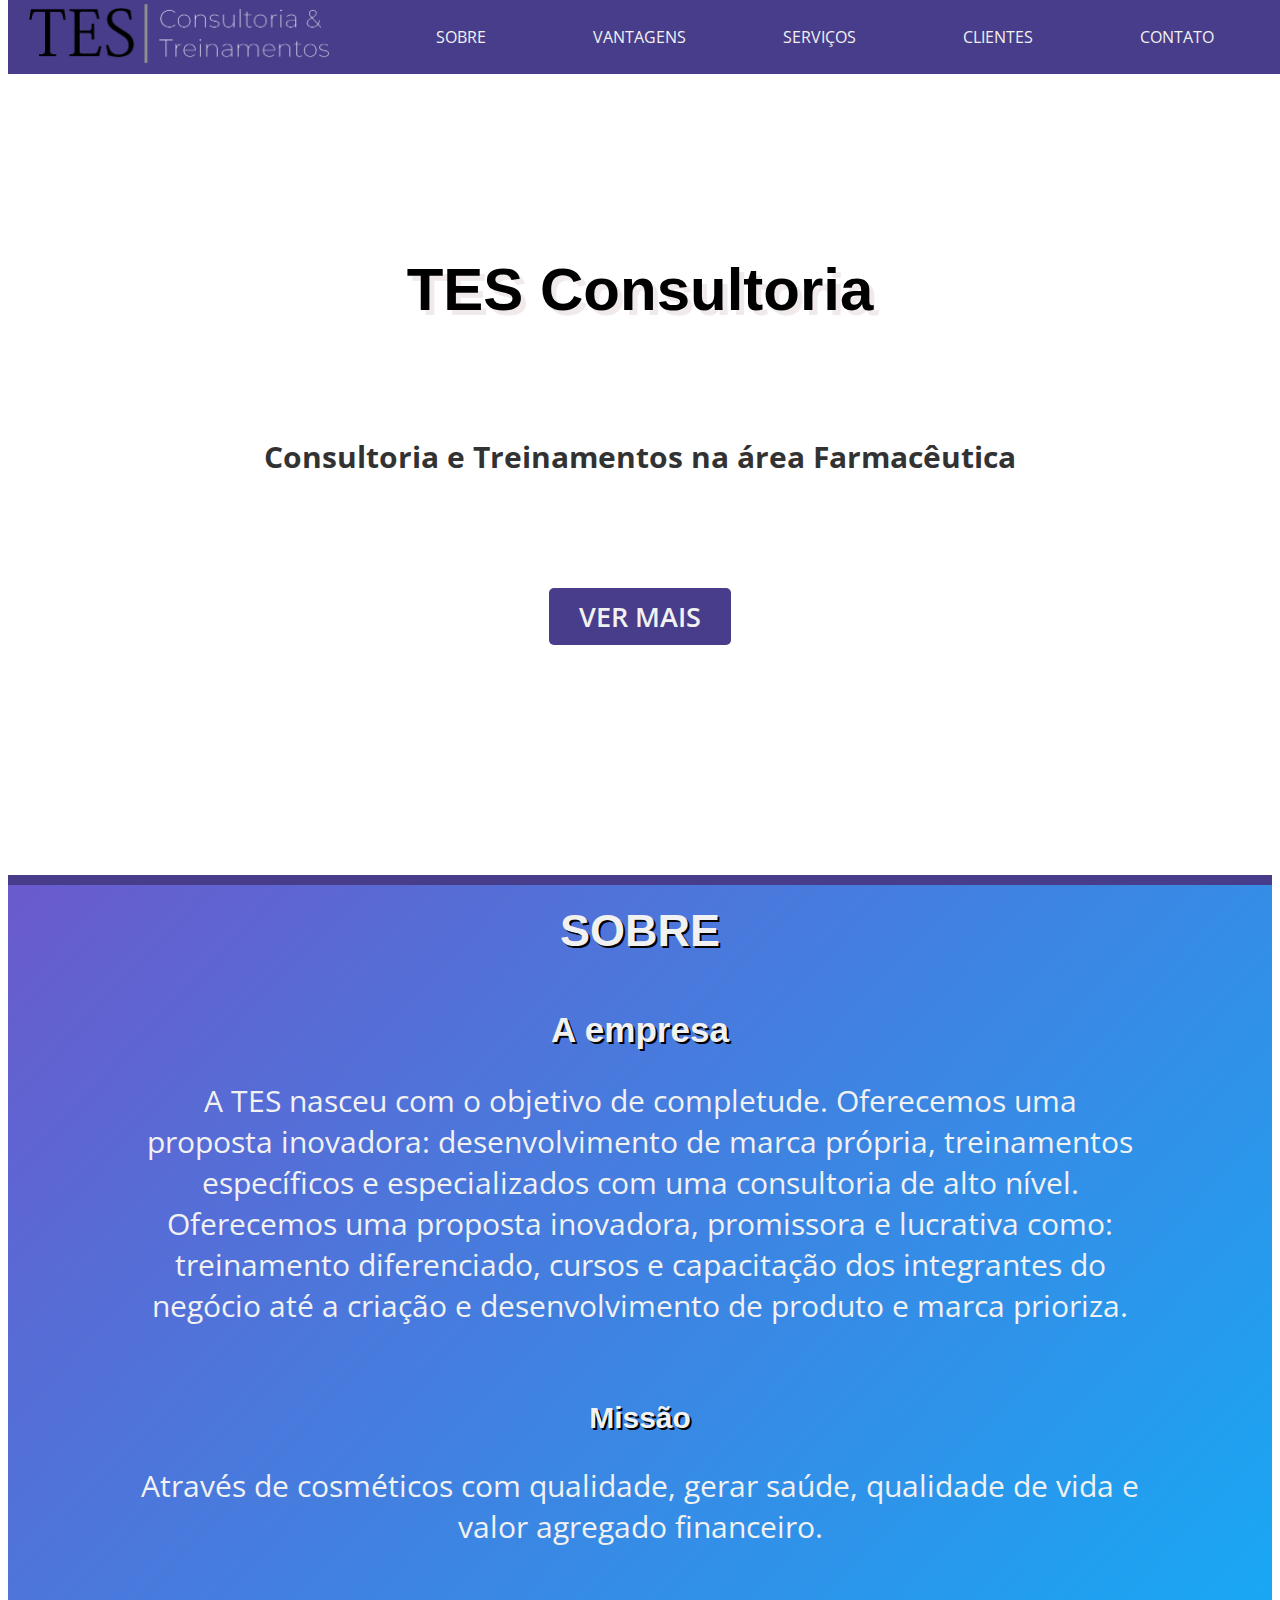
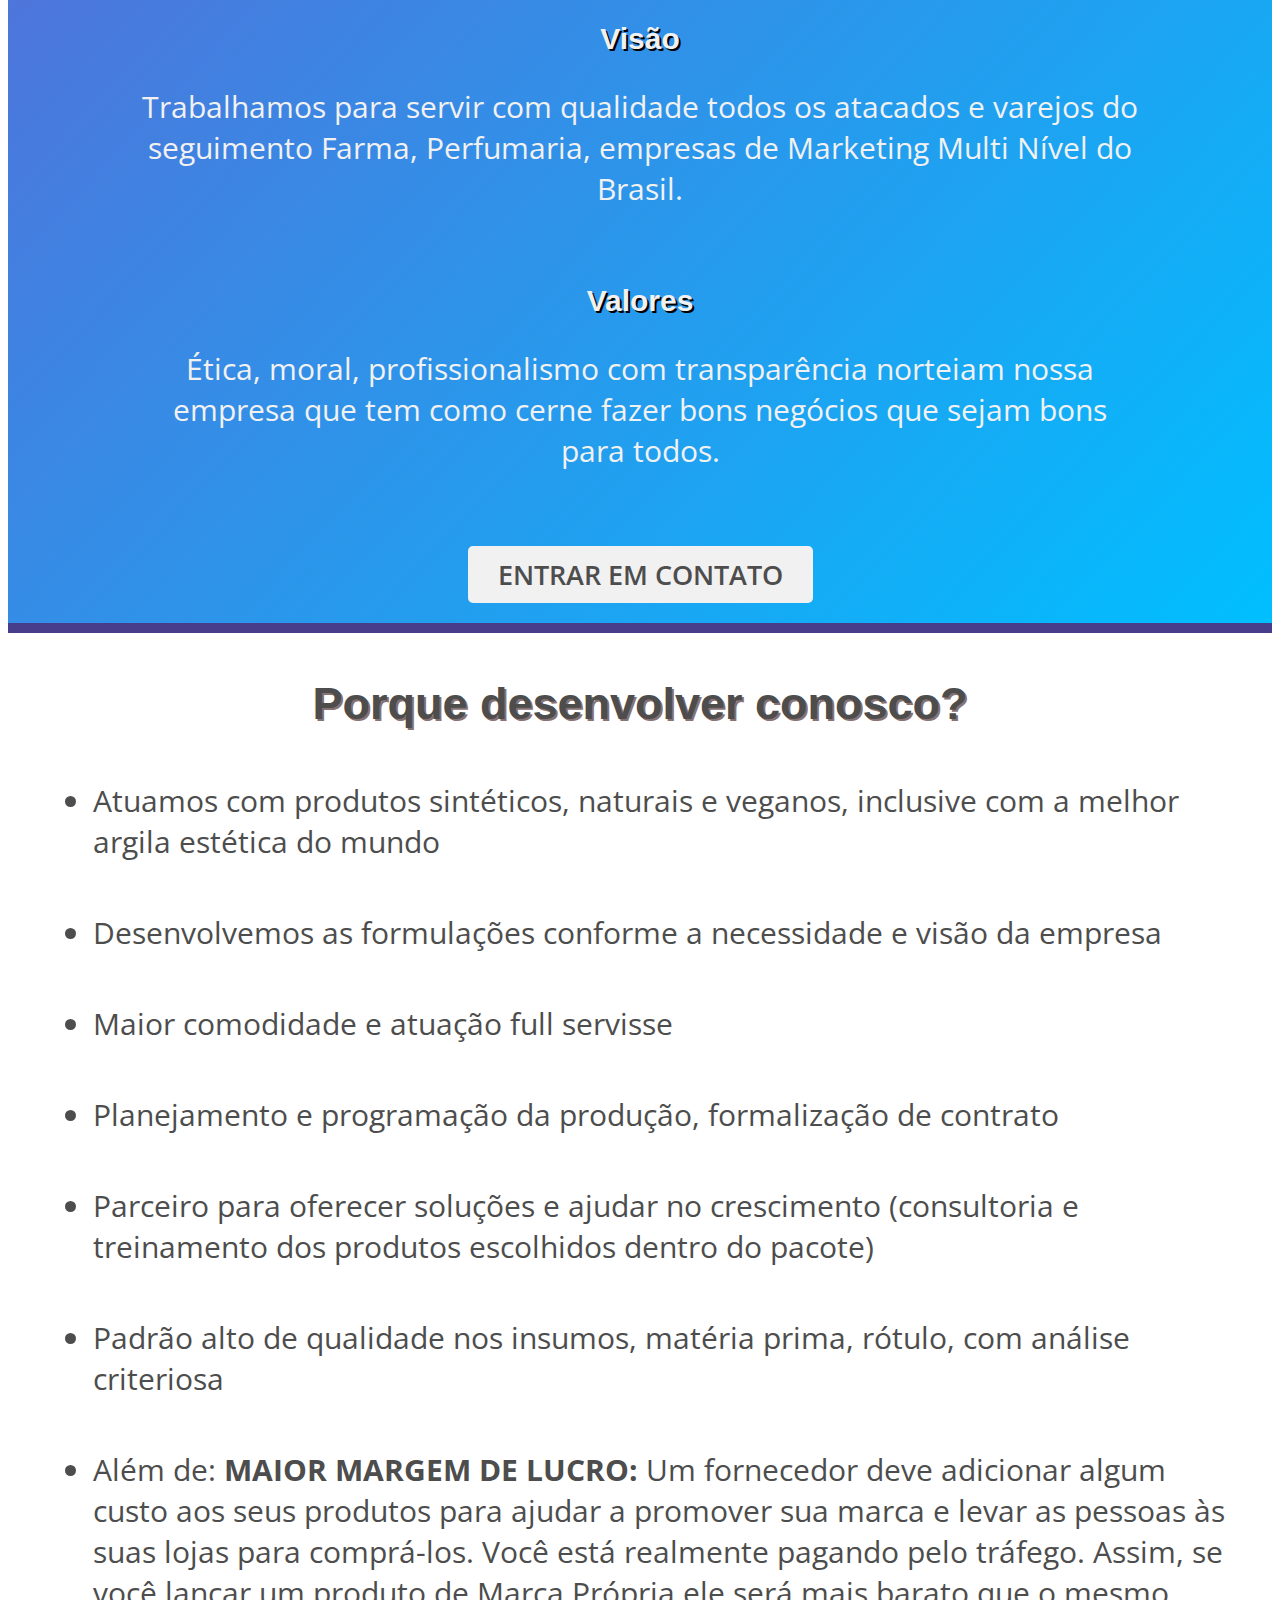
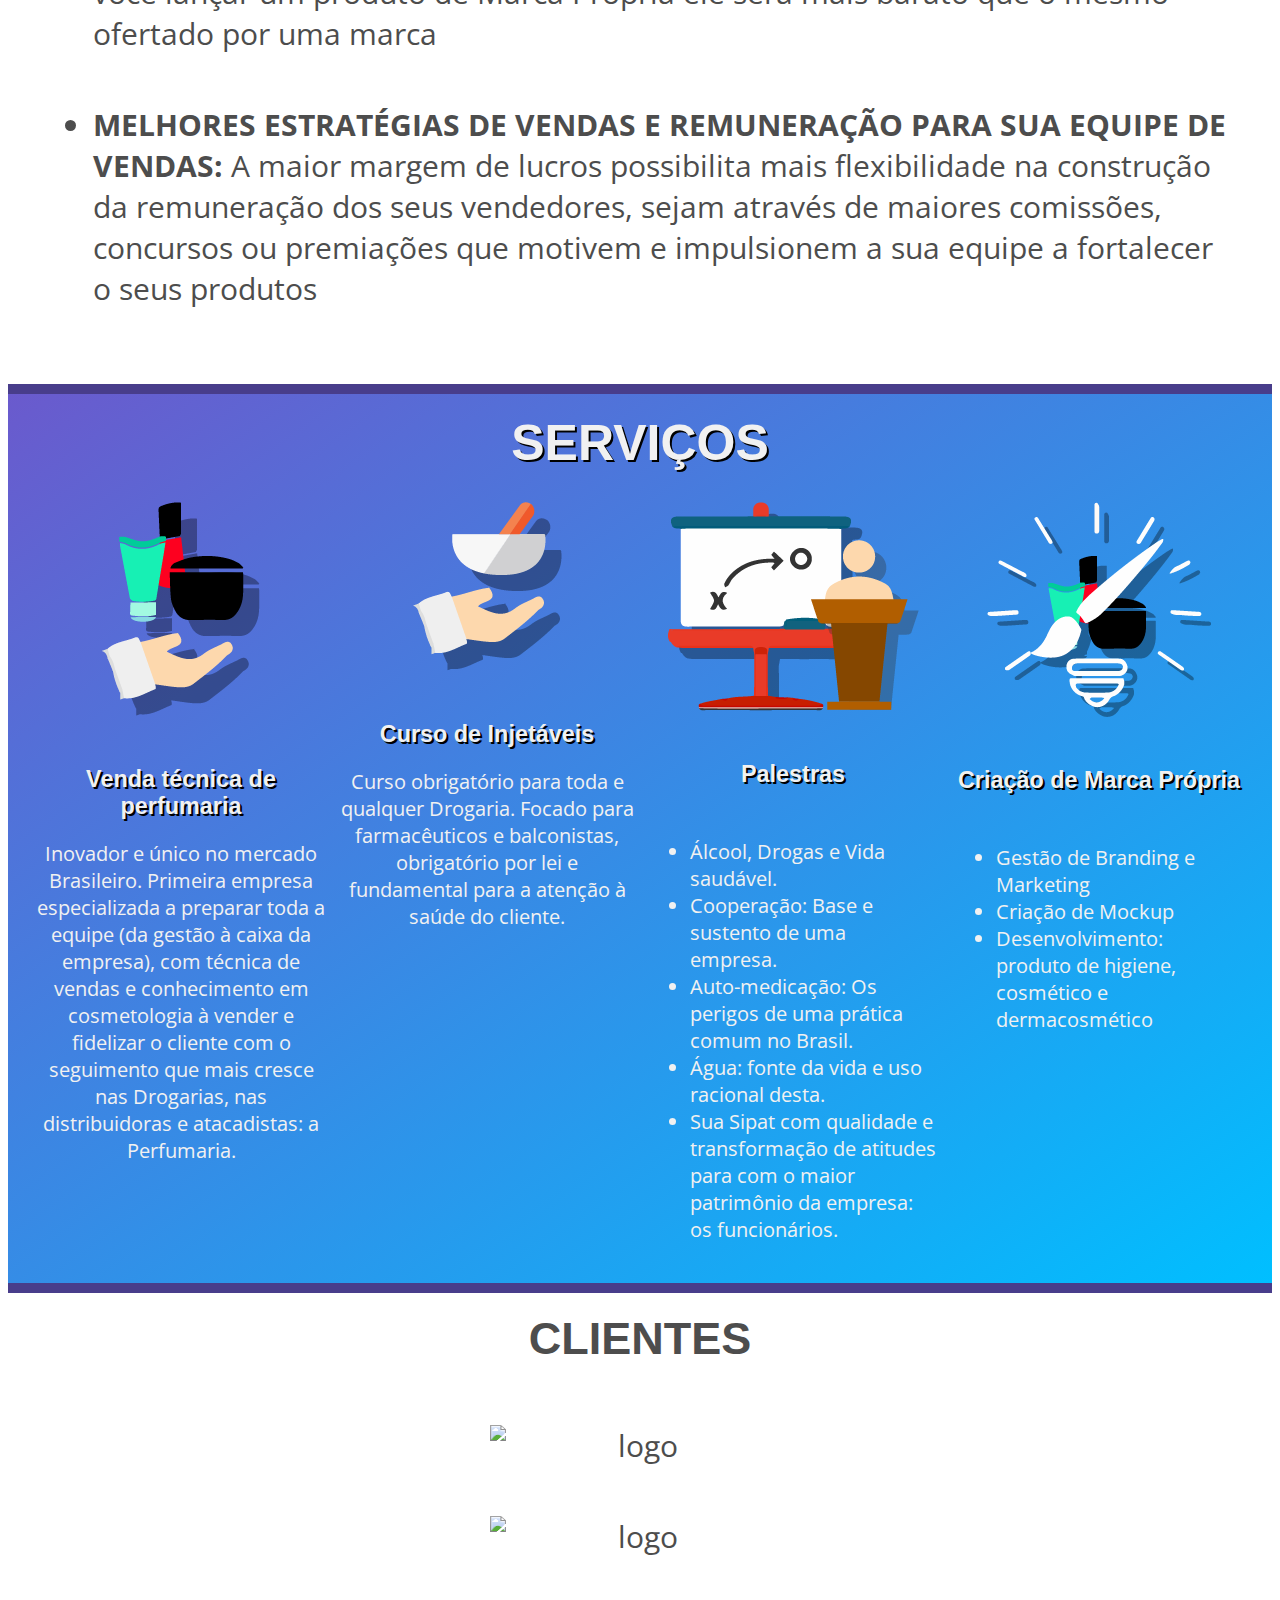
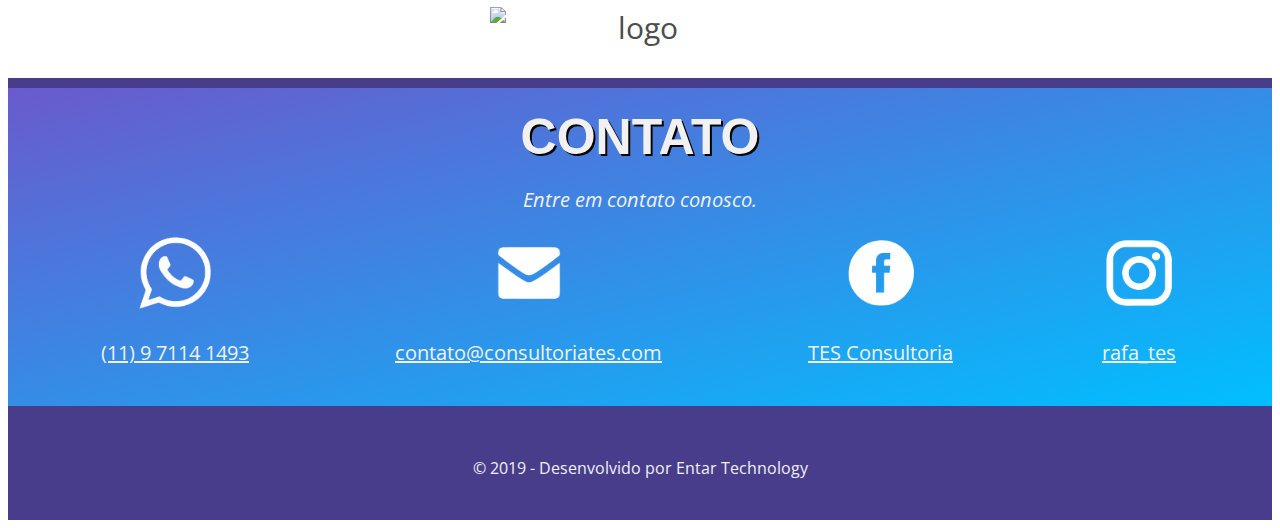
==== Tes Consultoria Site/index.html @ da5de7f4 "site_update" ====
<!DOCTYPE html>
<html>
	<head>
		<title>Tes Consultoria</title> 
		<meta charset="utf-8">
		<link rel="stylesheet" type="text/css" href="./styles/normalize.css">
		<link href='https://fonts.googleapis.com/css?family=Audiowide' rel='stylesheet'>
		<link href="https://fonts.googleapis.com/css?family=Open+Sans|Roboto" rel="stylesheet">
		<link rel="stylesheet" type="text/css" href="./styles/style.css">
		<meta name="viewport" content="width=device-width, initial-scale=1.0">
	</head>
	<body>
		<nav>
			<a href="#">
				<img src="icons/logo_tes.png" alt="logo" id="logo">
			</a>
			<ul>
				<li><a href="#sobre">SOBRE</a></li>
				<li><a href="#vantagens">VANTAGENS</a></li>
				<li><a href="#servicos">SERVIÇOS</a></li>
				<li><a href="#clientes">CLIENTES</a></li>
				<li><a href="#contato">CONTATO</a></li>
			</ul>  
		</nav>
		<header>
			<h1>TES Consultoria</h1>
				<div class="transbox">
					<p>Consultoria e Treinamentos na área Farmacêutica</p>
			  </div>
			<a href="#sobre" class="botao">VER MAIS</a>
		</header>
		<section id="sobre">
			<h2>SOBRE</h2>
			<h3>A empresa</h3>
			<p>A TES nasceu com o objetivo de completude. Oferecemos uma proposta inovadora: desenvolvimento de marca própria, 
			treinamentos específicos e especializados com uma consultoria de alto nível.<br>
			Oferecemos uma proposta inovadora, promissora e lucrativa como: treinamento diferenciado, 
			cursos e capacitação dos integrantes do negócio até a criação e desenvolvimento de produto e marca prioriza.</p>
			<h4>Missão</h4>
			<p>Através de cosméticos com qualidade, gerar saúde, qualidade de vida e valor agregado financeiro.</p>
			<h4>Visão</h4>
			<p>Trabalhamos para servir com qualidade todos os atacados e varejos do seguimento Farma, Perfumaria, empresas de 
			Marketing Multi Nível do Brasil.</p>
			<h4>Valores</h4>
			<p>Ética, moral, profissionalismo com transparência norteiam nossa empresa que tem como cerne fazer bons negócios 
			que sejam bons para todos.</p>
			<a href="#contato" class="botao">ENTRAR EM CONTATO</a>
		</section>
		<section id="vantagens">
			<h2>Porque desenvolver conosco?</h2>
			<div>
				<ul>
  					<li>Atuamos com produtos sintéticos, naturais e veganos, inclusive com a melhor argila estética do mundo</li>
  					<li>Desenvolvemos as formulações conforme a necessidade e visão da empresa</li>
  					<li>Maior comodidade e atuação full servisse</li>
  					<li>Planejamento e programação da produção, formalização de contrato</li>
  					<li>Parceiro para oferecer soluções e ajudar no crescimento (consultoria e treinamento dos produtos 
					escolhidos dentro do pacote)</li>
  					<li>Padrão alto de qualidade nos insumos, matéria prima, 
					rótulo, com análise criteriosa</li>
  					<li>Além de: <b>MAIOR MARGEM DE LUCRO:</b> Um fornecedor deve adicionar algum custo 
					aos seus produtos para ajudar a promover sua marca e levar as pessoas às suas lojas para comprá-los. 
					Você está realmente pagando pelo tráfego. Assim, se você lançar um produto de Marca Própria ele será mais 
					barato que o mesmo ofertado por uma marca</li>
  					<li><b>MELHORES ESTRATÉGIAS DE VENDAS E REMUNERAÇÃO PARA SUA EQUIPE DE VENDAS:</b> A maior margem de lucros 
					possibilita mais flexibilidade na construção da remuneração dos seus vendedores, sejam através de maiores 
					comissões, concursos ou premiações que motivem e impulsionem a sua equipe a fortalecer o seus produtos</li>
				</ul>
			</div>
		</section>
		<section id="servicos">
			<h2>SERVIÇOS</h2>
			<div>
				<img src="icons/venda_tecnica.png" alt="vendas">
				<h3>Venda técnica de perfumaria</h3>
				<p>Inovador e único no mercado Brasileiro. Primeira empresa especializada a preparar toda a equipe 
				(da gestão à caixa da empresa), com técnica de vendas e conhecimento em cosmetologia à vender e fidelizar o 
				cliente com o seguimento que mais cresce nas Drogarias, nas distribuidoras e atacadistas: a Perfumaria.</p>
				<!--<p>Produtos de higiene, cosméticos e dermocosméticos são um percentual altíssimo do mix de produtos e da 
				repreeentatividade de vendas destes seguimentos. O Brasil já é o terceiro maior consumidor de produtos 
				estéticos do mundo, tenso que estar preparados para tamanho crescimento contínuo.</p>-->
			</div>
			<div>
				<img src="icons/manipulacao.png" alt="manipulação">
				<h3>Curso de Injetáveis</h3>
				<p>Curso obrigatório para toda e qualquer Drogaria. Focado para farmacêuticos e balconistas, obrigatório por 
				lei e fundamental para a atenção à saúde do cliente.</p>
			</div>
			<div>
				<img src="icons/palestras.png" alt="photo_palestra">
				<h3>Palestras</h3>
				<div id="list">
					<ul>
						<li>Álcool, Drogas e Vida saudável.</li>
  						<li>Cooperação: Base e sustento de uma empresa.</li>
  						<li>Auto-medicação: Os perigos de uma prática comum no Brasil.</li>
						<li>Água: fonte da vida e uso racional desta.</li>
						<li>Sua Sipat com qualidade e transformação de atitudes para com o maior patrimônio da empresa: os 
						funcionários.</li>
					</ul>
				</div>
			</div>
			<div>
				<img src="icons/criacao_propria.png" alt="make">
				<h3>Criação de Marca Própria</h3>
				<div id="list">
					<ul>
						<li>Gestão de Branding e Marketing</li>
  						<li>Criação de Mockup</li>
  						<li>Desenvolvimento: produto de higiene, cosmético e dermacosmético</li>
					</ul>
				</div>
			</div>			
		</section>
		<section id="clientes">
			<h2>CLIENTES</h2>
			<div>
				<img src="icons/logo_uniao_farma.png" alt="logo" id="logo">
				<!--<p>União Farma</p>-->
			</div>
			<div>
				<img src="icons/logo_amakha_paris.png" alt="logo" id="logo">
				<!--<p>Amakha Paris</p>-->
			</div>
			<div>
				<img src="icons/logo_gl_foods.png" alt="logo" id="logo">
				<!--<p>GL Foods</p>-->
			</div>
		</section>
		<section id="contato">
			<h2>CONTATO</h2>
			<p><i>Entre em contato conosco.</i></p>
			<div>
				<img src="icons/telefone.png" alt="fone">
				<p><a href="tel:xx555555555" target="_blank">(11) 9 7114 1493</a></p>
			</div>
			<div>
				<img src="icons/email.png" alt="mail">
				<p><a href="contato@consultoriates.com" target="_blank">contato@consultoriates.com</a></p>
			</div>
			<div>
				<img src="icons/facebook.png" alt="face">
				<p><a href="https://www.facebook.com/TES-Consultoria-e-Treinamentos-247625099220622/" target="_blank">TES Consultoria</a></p>
			</div>
			<div>
				<img src="icons/insta.png" alt="insta">
				<p><a href="https://www.instagram.com/rafa_tes/?hl=pt-br" target="_blank">rafa_tes</a></p>
			</div>
		</section>
		<footer>
			<p>&copy 2019 - Desenvolvido por Entar Technology</p>
		</footer>
	</body>
</html>
---- Tes Consultoria Site/styles/style.css ----
﻿/*
GERAL
*/

body {
    font-family: "Open Sans", Helvetica, Arial, serif;
    color: #4d4d4d;
}

h1, h2, h3, h4 {
    margin: 0;
    font-family: "Roboto Slab", Helvetica, Arial, serif;
    font-weight: 700;
}

.botao {
    color: #f1f1f1;
    text-decoration: none;
    padding: 10px 30px;
    background-color: #483D8B;
    font-size: .9em;
    border-radius: 5px;
}

.botao:hover {
    background-color: #6A5ACD;
}

#logo {
    width: 300px;
}

/*
NAVEGAÇÃO
*/

nav{
    display: flex;
    flex-direction: column;
    align-items: center;
    background-color: #483D8B;
	overflow: hidden;
	position: fixed;
	top: 0;
	width: 100%;
    z-index: 1;     /* Correção de sobreposição de objetos - XARK */
}

nav  li:hover {
    background-color: #6A5ACD;
}

nav > a {
    text-decoration: none;
    color: #f1f1f1;
    font-weight: 700;
    font-size: 28px;
    font-family: Pacifico, serif;
}

nav ul {
    list-style: none;
    padding: 0;
    display: none;
    flex-direction: column;
    align-items: center;
    width: 100%;
}

nav ul li {
    text-align: center;
    width: 100%;
}

nav ul li a {
    display: inline-block;
    padding: 10px 0;
    width: 100%;
    text-decoration: none;
    color: #f1f1f1;
}

/*
CABEÇALHO
*/

header {
    background-image: url('../images/fundo.png');
    background-size: cover;
    background-position: center;
    background-repeat: no-repeat;
    color: #000000;
    font-weight: 600;
    display: flex;
    flex-direction: column;
    align-items: center;
    text-align: center;
    padding: 20px;
    margin-top: 55px;
}

header h1 {
    text-shadow: 5px 5px #f1eaea;
}

header p {
    margin-bottom: 2em;
}

div.transbox {
    margin: 30px;
    background-color: #ffffff;
    opacity: 0.8;
    filter: alpha(opacity=60); /* For IE8 and earlier */
    padding: 20px;
    width: 100%;
  }

  div.transbox p {
    margin: 5%;
    font-weight: bold;
    color: #000000;
  }

/*
SOBRE
*/

#sobre {
    display: flex;
    flex-direction: column;
    align-items: center;
    text-align: center;
    padding: 20px 20px;
    background-color: #6A5ACD;
    background-image: linear-gradient(to bottom right, #6A5ACD, #00BFFF);
    color: #f1f1f1;
    border-bottom: 10px solid #483D8B;
    border-top: 10px solid #483D8B;
}

#sobre h2 {
    text-shadow: 2px 2px #000000;
}

#sobre h3 {
    margin-top: 1.5em;
    text-shadow: 2px 2px #000000;
}

#sobre h4 {
    text-shadow: 2px 2px #000000;
}

#sobre p {
    margin-bottom: 2.5em;
    max-width: 1000px;
}

#sobre .botao {
    background-color: #f1f1f1;
    color: #4d4d4d;
    font-weight: 600;
}

#sobre .botao:hover {
    background-color: #4d4d4d;
    color: #f1f1f1;
    font-weight: 600;
}

/*
VANTAGENS
*/

#vantagens {
    /*background-image: url('../images/back_02.jpg');*/
    padding: 20px;
    display: flex;
    flex-direction: column;
    align-items: center;
}

#vantagens h2 {
    font-weight: 700;
    text-shadow: 2px 2px #887272;
}

#vantagens li {
	margin-bottom: 10px;
}

/*
SERVIÇOS
*/

#servicos {
    background-color: #6A5ACD;
    background-image: linear-gradient(to bottom right, #6A5ACD, #00BFFF);
    color: #f1f1f1;
    padding: 20px;
    display: flex;
    flex-direction: column;
    align-items: center;
    border-bottom: 10px solid #483D8B;
    border-top: 10px solid #483D8B;
}

#servicos h2, h3, h4 {
    text-shadow: 2px 2px #000000;
}

#servicos h2 {

}

#servicos div {
    display: flex;
    flex-direction: column;
    align-items: center;
    text-align: center;
    margin-top: 30px;
}

#servicos #list{
    text-align: left;
}

#servicos img {
	margin-bottom: 50px;
}

/*
CLIENTES
*/

#clientes {
    /*background-image: url('../images/back_02.jpg');*/
    display: flex;
    flex-direction: column;
    align-items: center;
    padding: 20px;
}

#clientes h2 {
    /*margin-bottom: 15px;
    text-shadow: 2px 2px #000000;*/
    margin-bottom: 20px;
}

#clientes p {

}

#clientes div {
    display: flex;
    flex-direction: column;
    align-items: center;
    text-align: center;
    margin-top: 30px;
}

/*
CONTATO
*/

#contato {
    background-color: #6A5ACD;
    background-image: linear-gradient(to bottom right, #6A5ACD, #00BFFF);
    color: #f1f1f1;
    display: flex;
    flex-direction: column;
    align-items: center;
    text-align: center;
    padding: 20px;
    border-bottom: 10px solid #483D8B;
    border-top: 10px solid #483D8B;
}

#contato h2 {
    text-shadow: 2px 2px #000000;
}

#contato a {
    color: #f1f1f1;
}

#contato img {
	width: 80px;
}

/*
FOOTER
*/

footer {
    display: flex;
    flex-direction: column;
    align-items: center;
    background-color: #483D8B;
    color: #f1f1f1;
    padding: 25px 25px;
}

/*
MEDIA QUERIES
*/

@media screen and (min-width: 700px) {

    /*
    GERAL
    */

    body {
        
    }

    /*
    NAVEGAÇÃO
    */

    nav{
        flex-direction: row;
        justify-content: space-around;
    }

    nav ul {
        display: flex;
        flex-direction: row;
        width: 70%;
    }

    /*
    CABEÇALHO
    */
 
    header {
        height: 600px;
        height: 90vh;
        justify-content: center;
        font-size: 30px;
        margin-top: 25px;
    }

    /*
    SOBRE
    */

    #sobre {
        justify-content: center;
        min-height: 250px;
        font-size: 30px;
    }

    /*
    VANTAGENS
    */

    #vantagens {
        margin: 25px;
        justify-content: center;
        font-size: 30px;
    }
	
	#vantagens li {
		margin-bottom: 10px;
		margin-top: 50px;
	}

    /*
    SERVIÇOS
    */

    #servicos {
        flex-direction: row;
        flex-wrap: wrap;
        align-items: flex-start;
        margin: 0 auto;
        font-size: 20px;
    }

    #servicos h2 {
        text-align: center;
        width: 100%;
		font-size: 50px;
    }

    #servicos div {
        flex-grow: 1;
        flex-basis: 150px;
        padding: 0 5px;
    }

    /*
    CLIENTES
    */

    #clientes {
        font-size: 30px;
    }

    #clientes img {
        margin-bottom: 10px;
		margin-top: 10px;
    }

    /*
    CONTATO
    */

    #contato {
        flex-direction: row;
        flex-wrap: wrap;
        justify-content: space-around;
        max-width: 500;
        margin: 0 auto;
        font-size: 20px;
    }

    #contato h2,
    #contato p {
        width: 100%;
    }
	
	#contato h2 {
		font-size: 50px;
	}

    #contato a {
        color: #f1f1f1;
    }


}
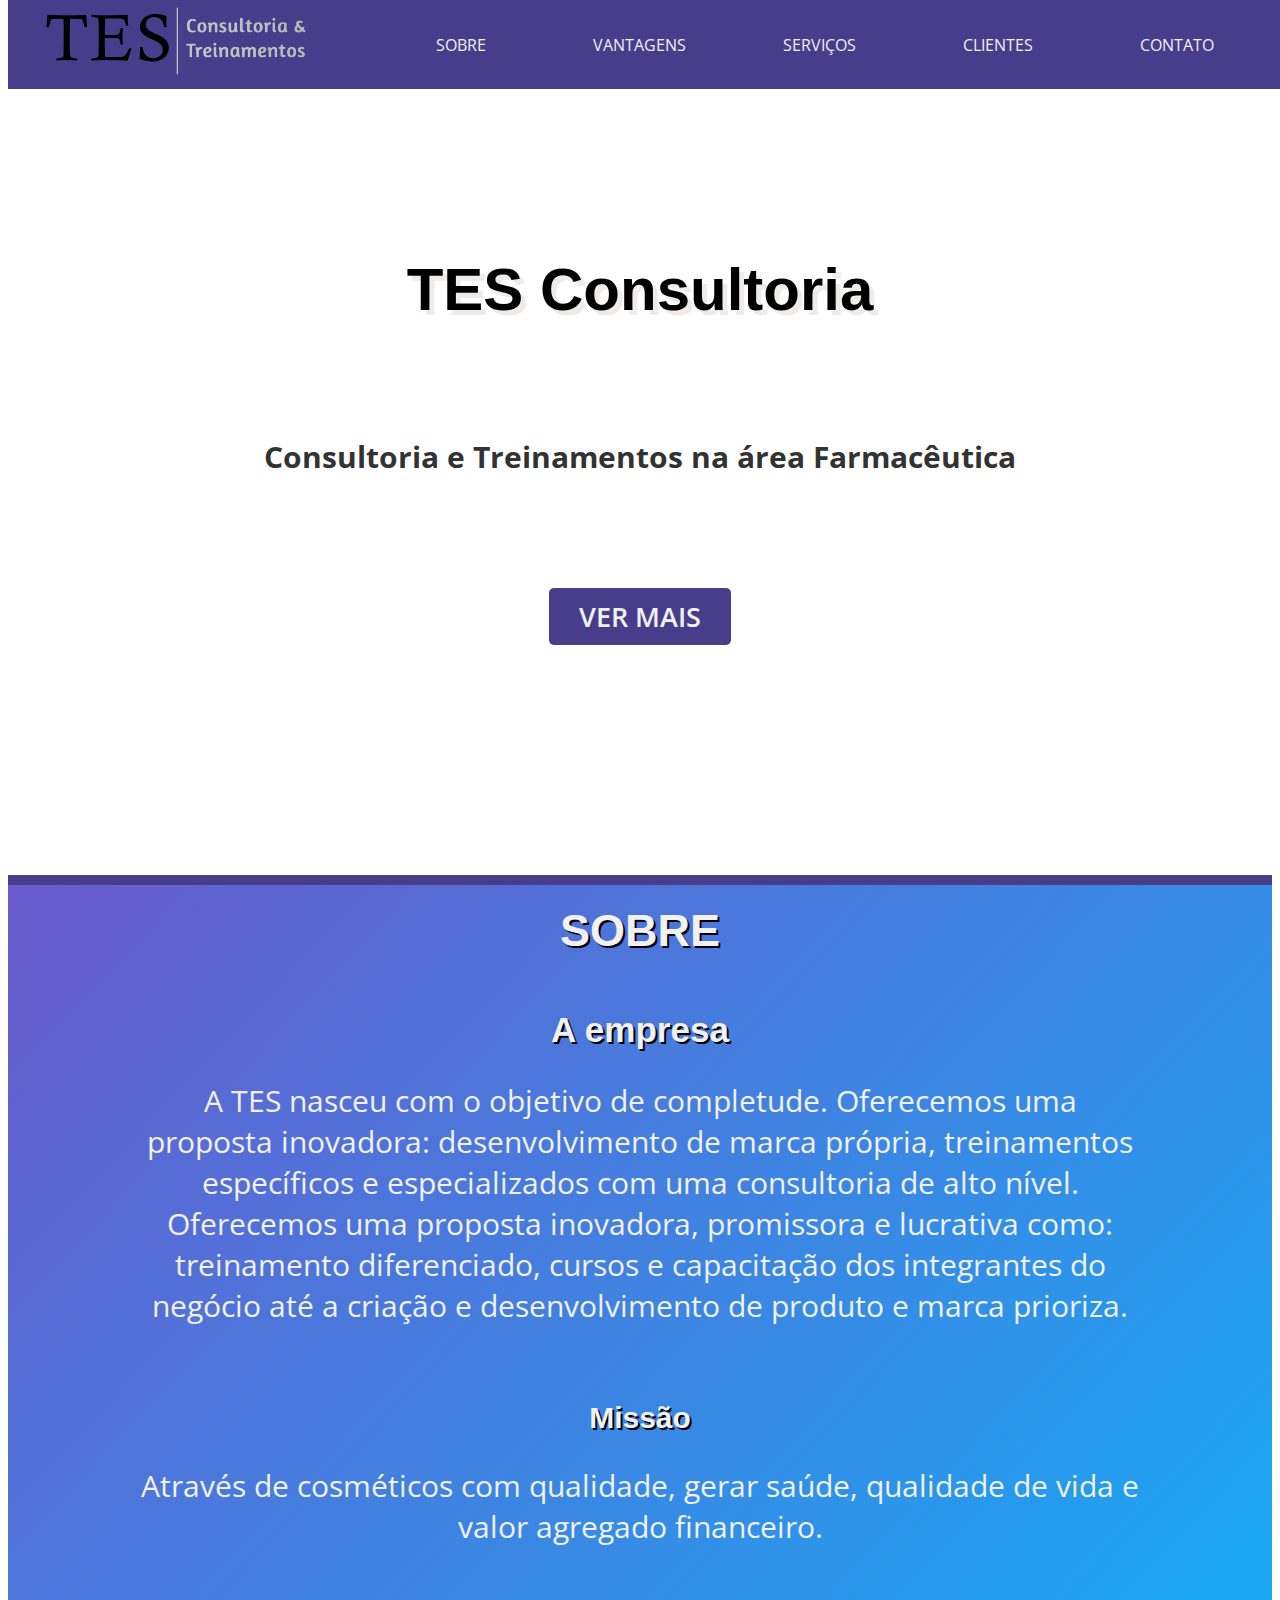
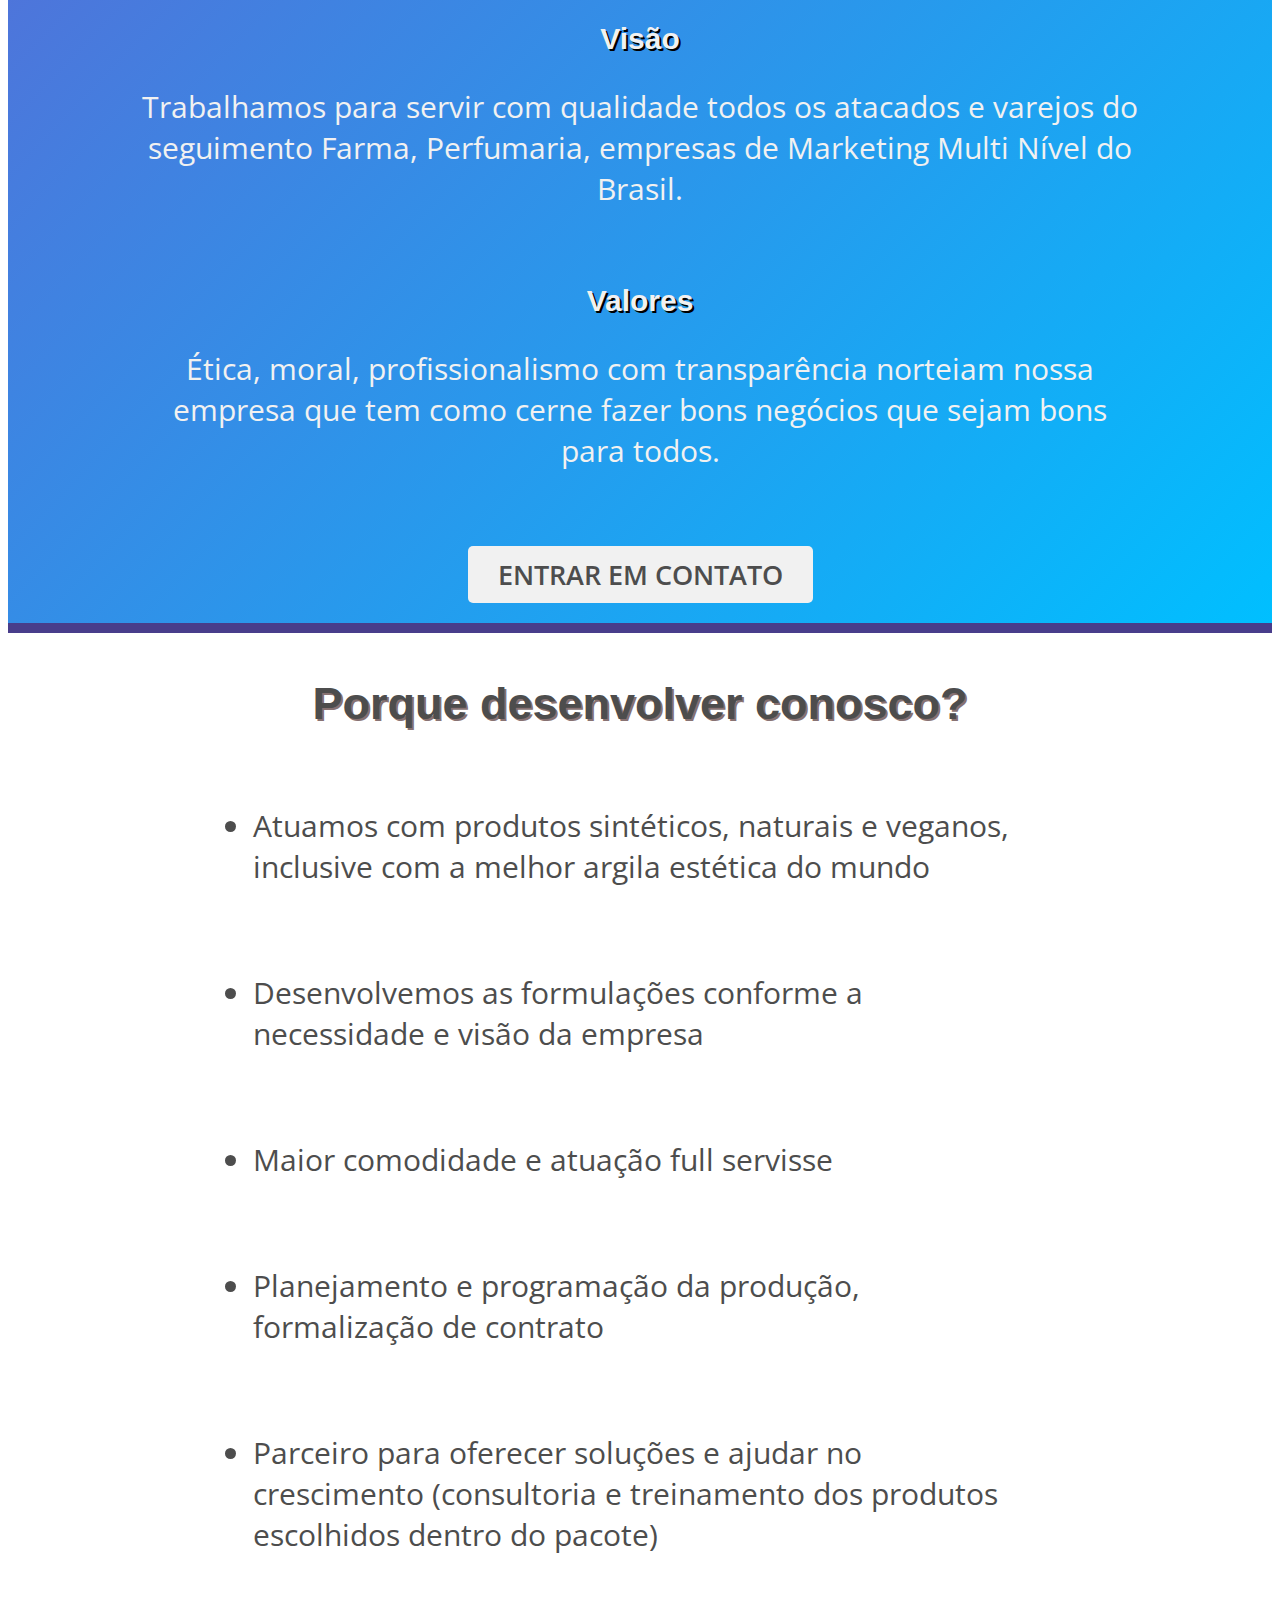
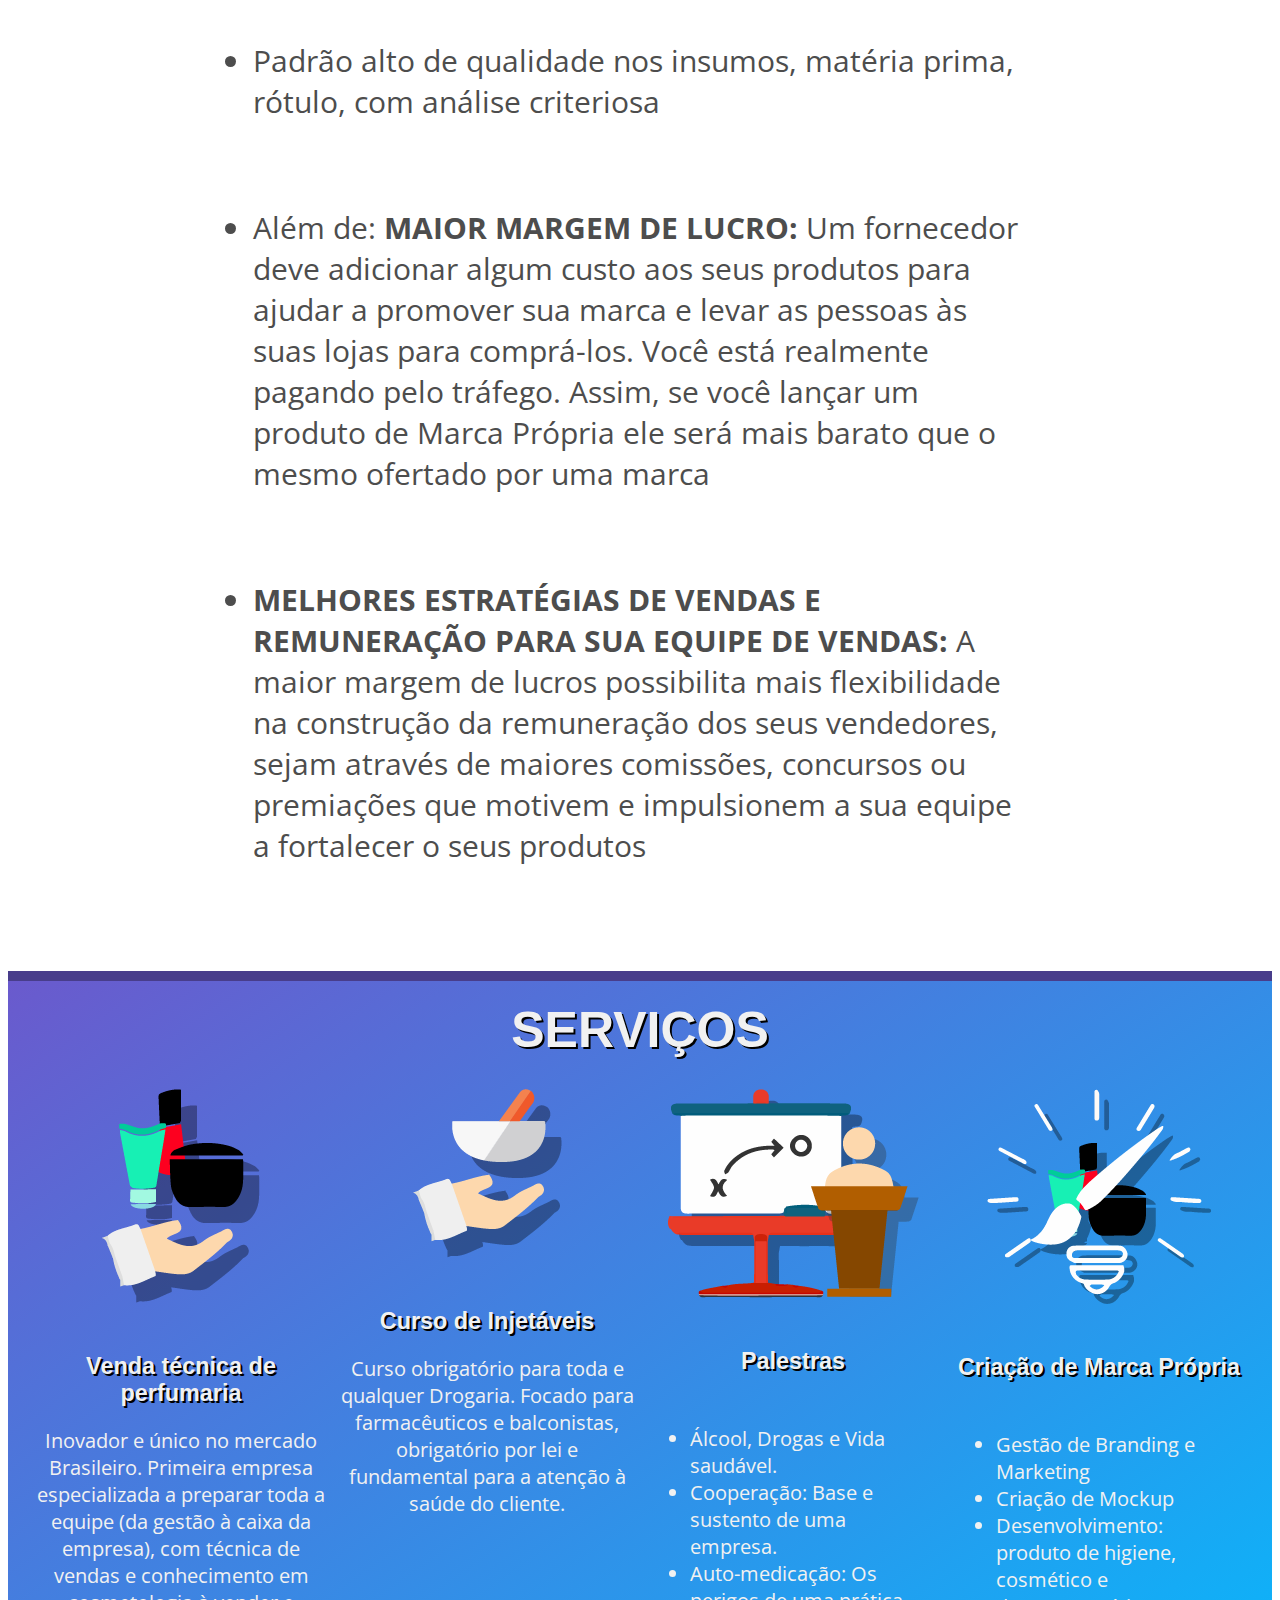
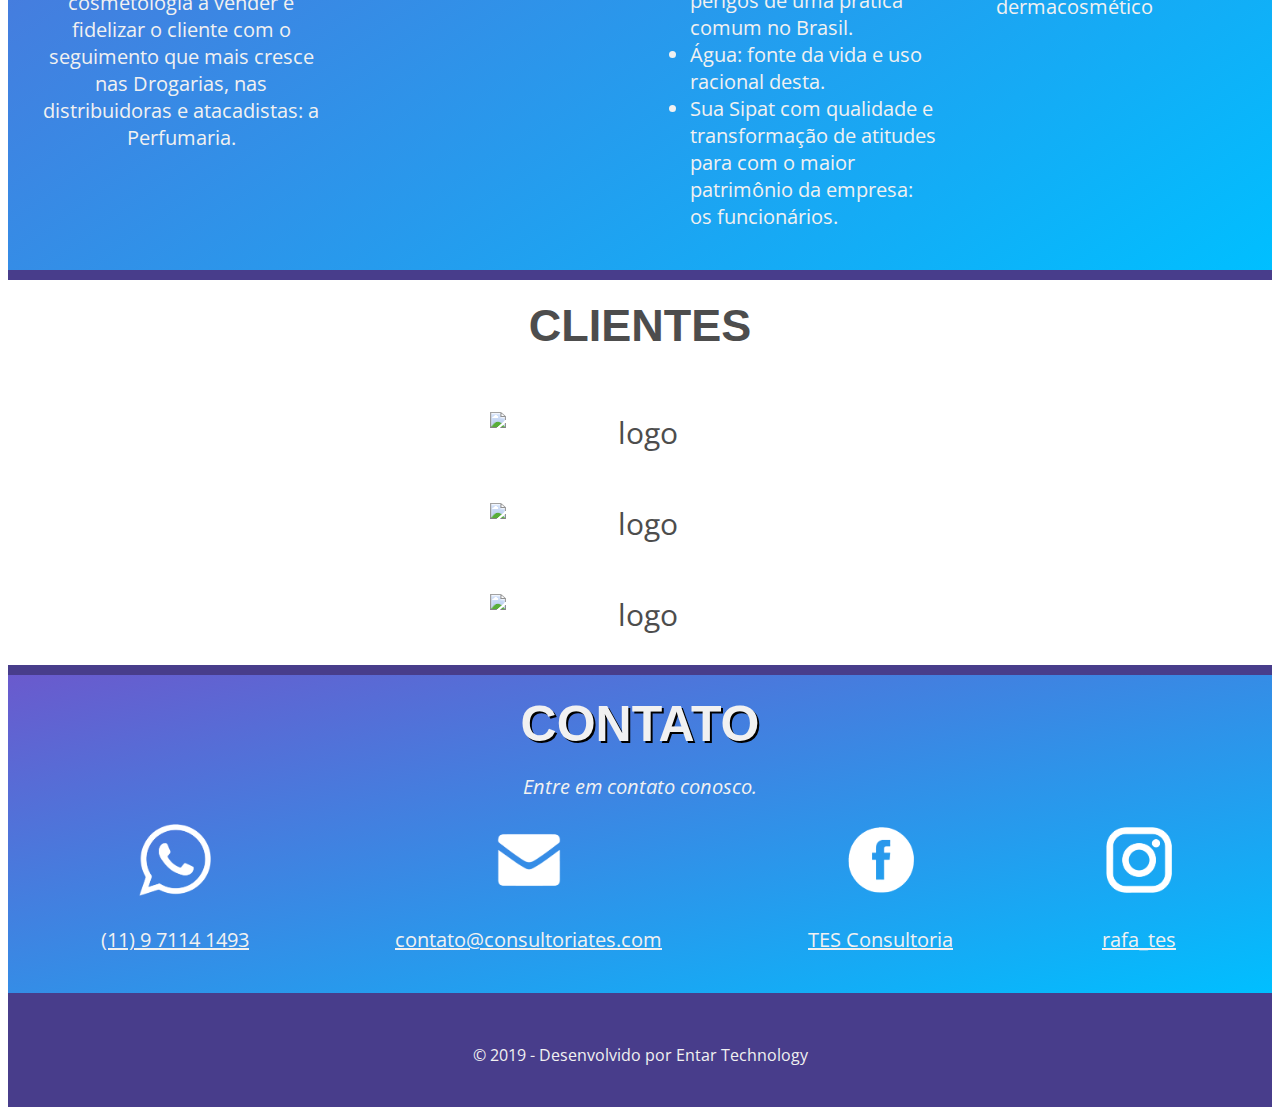
==== commit 9e0a5de8: "update_logo" ====
--- a/Tes Consultoria Site/index.html
+++ b/Tes Consultoria Site/index.html
@@ -48,21 +48,21 @@
 		</section>
 		<section id="vantagens">
 			<h2>Porque desenvolver conosco?</h2>
-			<div>
-				<ul>
-  					<li>Atuamos com produtos sintéticos, naturais e veganos, inclusive com a melhor argila estética do mundo</li>
-  					<li>Desenvolvemos as formulações conforme a necessidade e visão da empresa</li>
-  					<li>Maior comodidade e atuação full servisse</li>
-  					<li>Planejamento e programação da produção, formalização de contrato</li>
-  					<li>Parceiro para oferecer soluções e ajudar no crescimento (consultoria e treinamento dos produtos 
+			<div class="list">
+				<ul class="list">
+  					<li class="list">Atuamos com produtos sintéticos, naturais e veganos, inclusive com a melhor argila estética do mundo</li>
+  					<li class="list">Desenvolvemos as formulações conforme a necessidade e visão da empresa</li>
+  					<li class="list">Maior comodidade e atuação full servisse</li>
+  					<li class="list">Planejamento e programação da produção, formalização de contrato</li>
+  					<li class="list">Parceiro para oferecer soluções e ajudar no crescimento (consultoria e treinamento dos produtos 
 					escolhidos dentro do pacote)</li>
-  					<li>Padrão alto de qualidade nos insumos, matéria prima, 
+  					<li class="list">Padrão alto de qualidade nos insumos, matéria prima, 
 					rótulo, com análise criteriosa</li>
-  					<li>Além de: <b>MAIOR MARGEM DE LUCRO:</b> Um fornecedor deve adicionar algum custo 
+  					<li class="list">Além de: <b>MAIOR MARGEM DE LUCRO:</b> Um fornecedor deve adicionar algum custo 
 					aos seus produtos para ajudar a promover sua marca e levar as pessoas às suas lojas para comprá-los. 
 					Você está realmente pagando pelo tráfego. Assim, se você lançar um produto de Marca Própria ele será mais 
 					barato que o mesmo ofertado por uma marca</li>
-  					<li><b>MELHORES ESTRATÉGIAS DE VENDAS E REMUNERAÇÃO PARA SUA EQUIPE DE VENDAS:</b> A maior margem de lucros 
+  					<li class="list"><b>MELHORES ESTRATÉGIAS DE VENDAS E REMUNERAÇÃO PARA SUA EQUIPE DE VENDAS:</b> A maior margem de lucros 
 					possibilita mais flexibilidade na construção da remuneração dos seus vendedores, sejam através de maiores 
 					comissões, concursos ou premiações que motivem e impulsionem a sua equipe a fortalecer o seus produtos</li>
 				</ul>
--- a/Tes Consultoria Site/styles/style.css
+++ b/Tes Consultoria Site/styles/style.css
@@ -96,7 +96,7 @@
     align-items: center;
     text-align: center;
     padding: 20px;
-    margin-top: 55px;
+    margin-top: 80px;
 }
 
 header h1 {
@@ -363,9 +363,16 @@
         font-size: 30px;
     }
 	
-	#vantagens li {
+	.list > ul {
 		margin-bottom: 10px;
 		margin-top: 50px;
+		padding-left: 200px;
+		padding-right: 200px;
+	}
+	
+	.list > li {
+		padding-top: 25px;
+		padding-bottom: 50px;
 	}
 
     /*
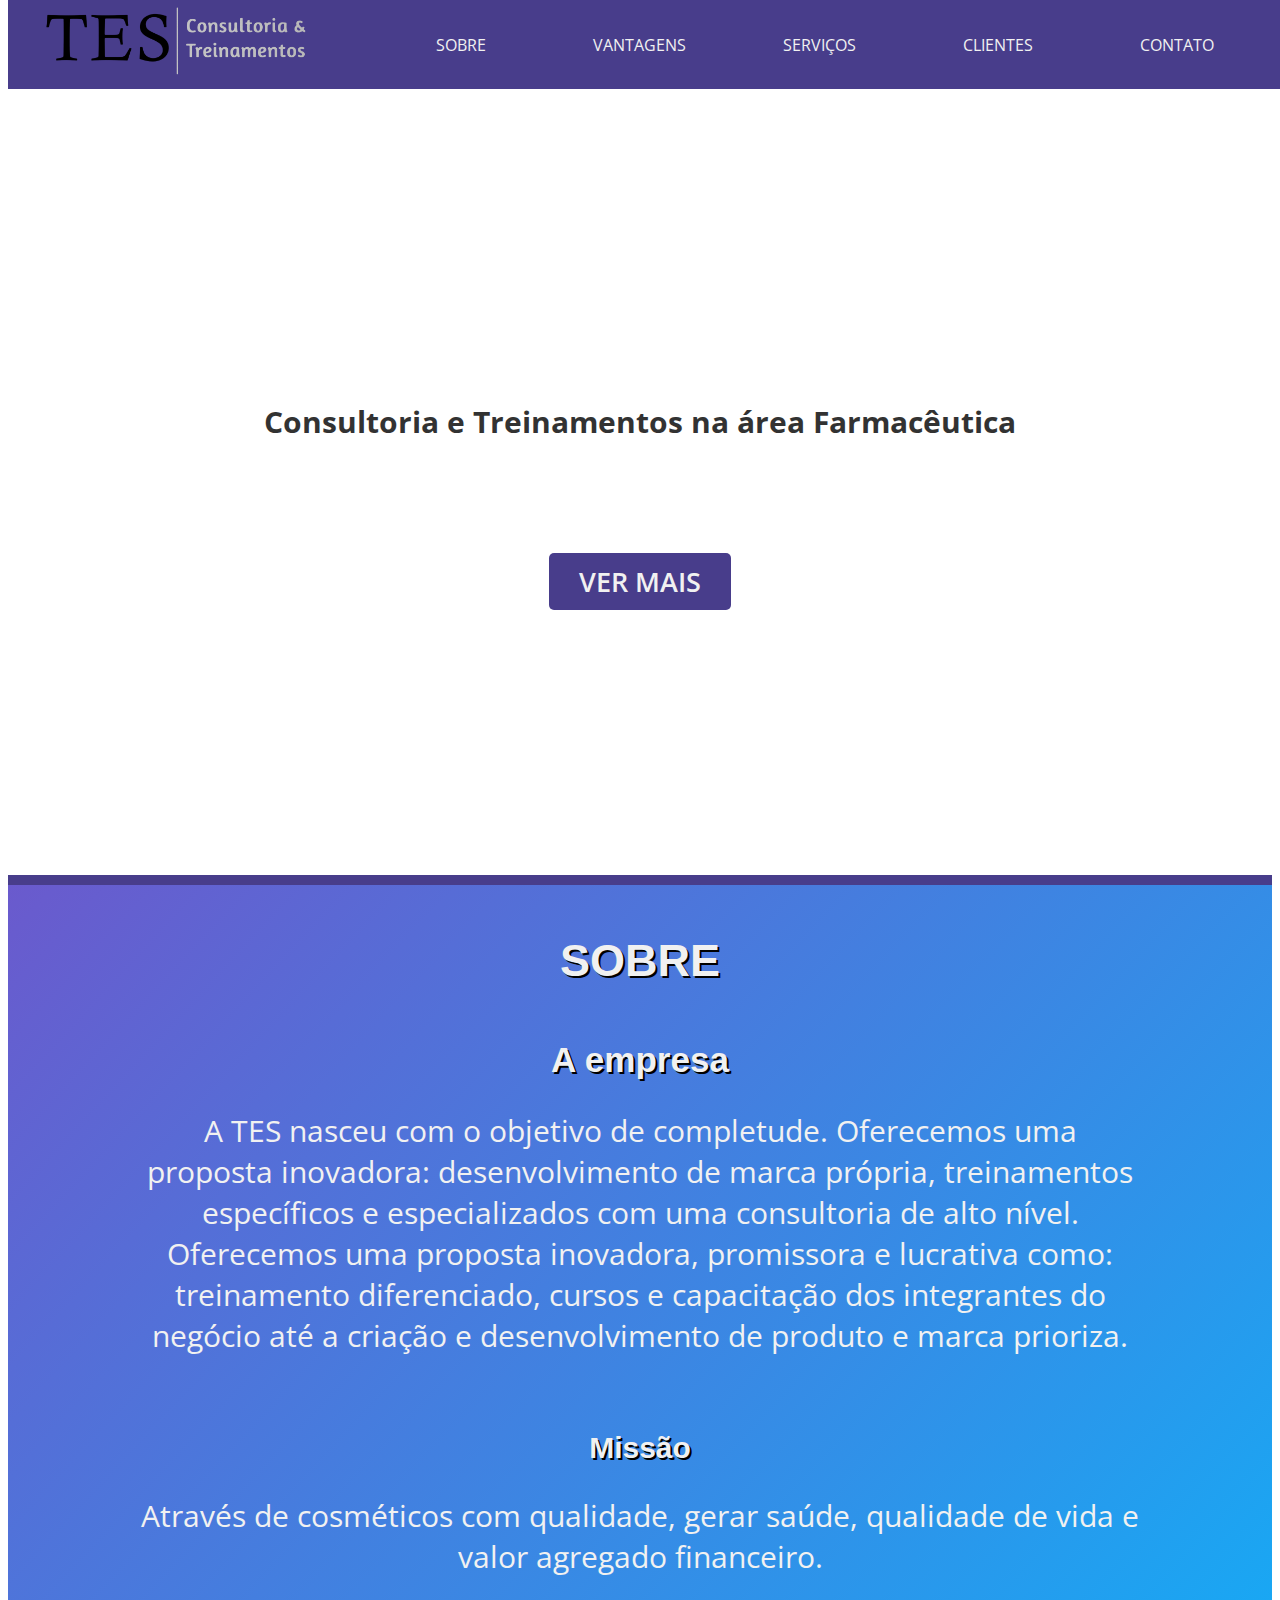
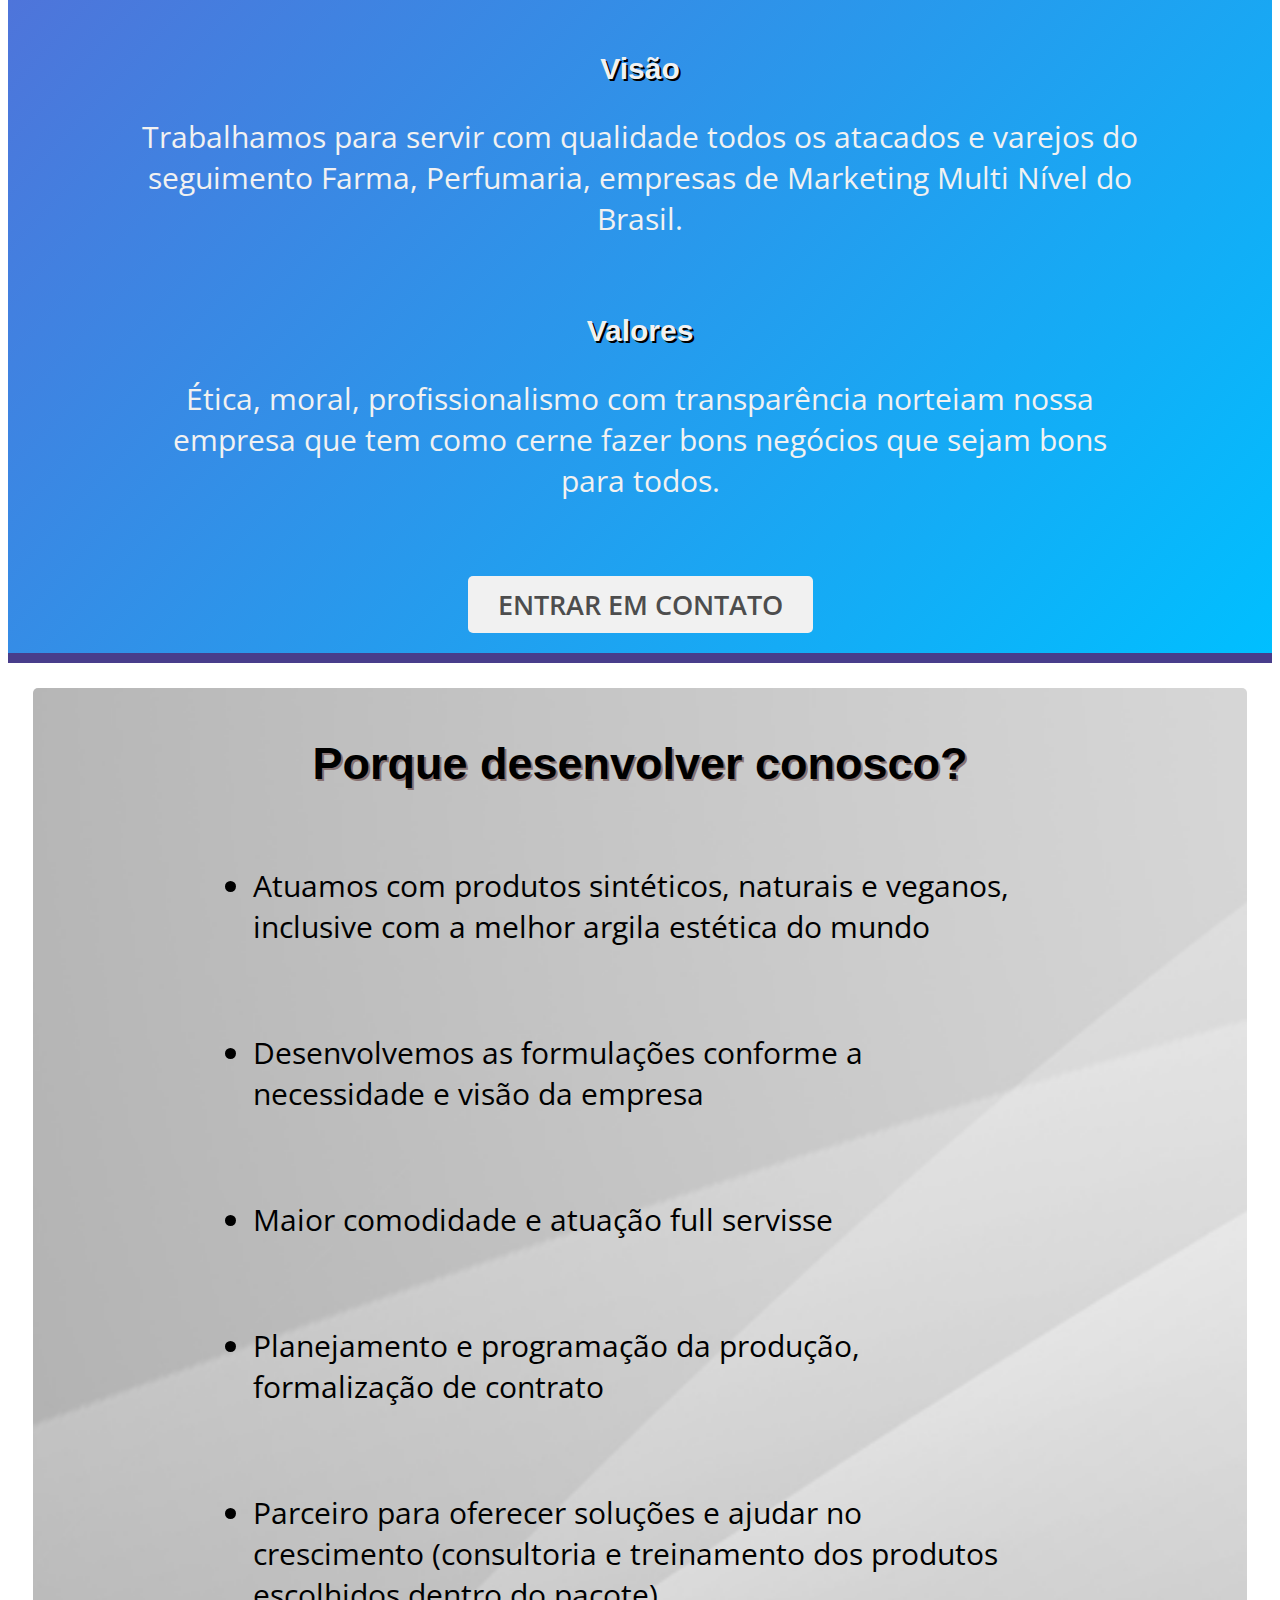
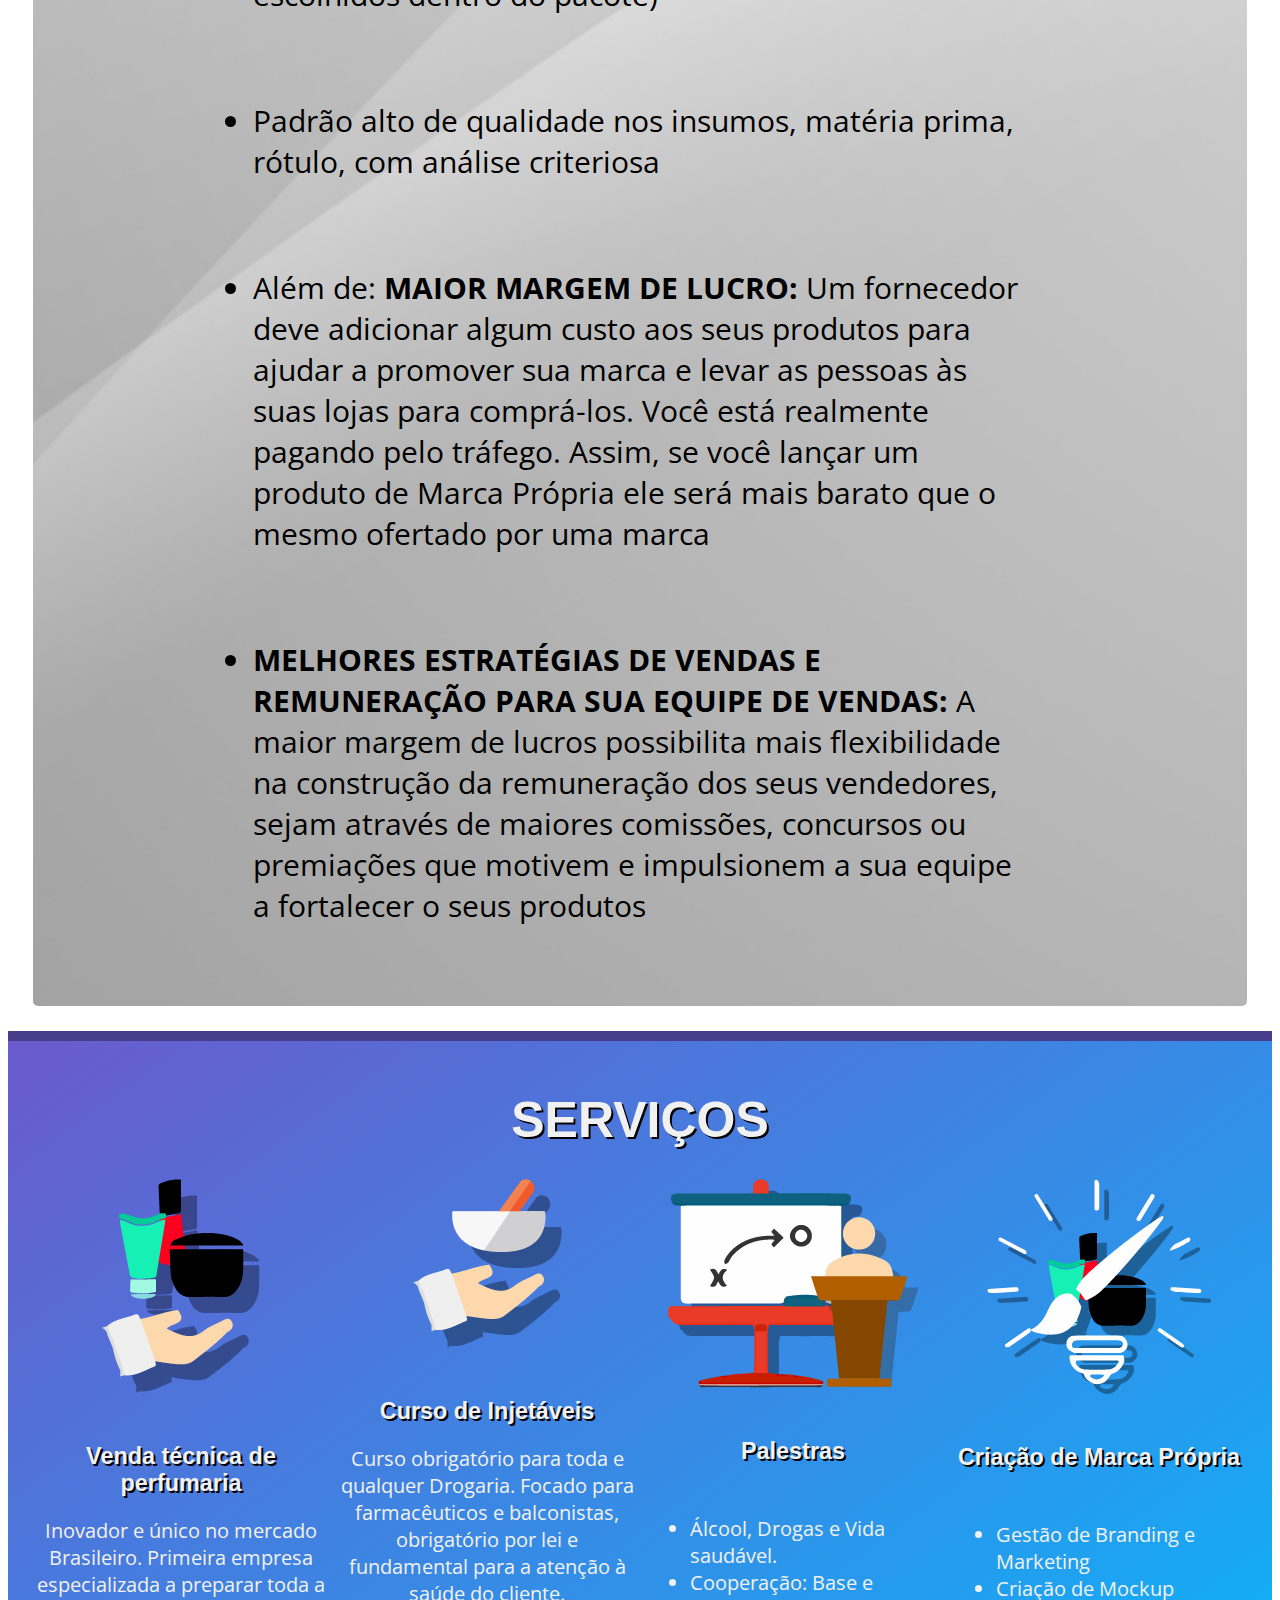
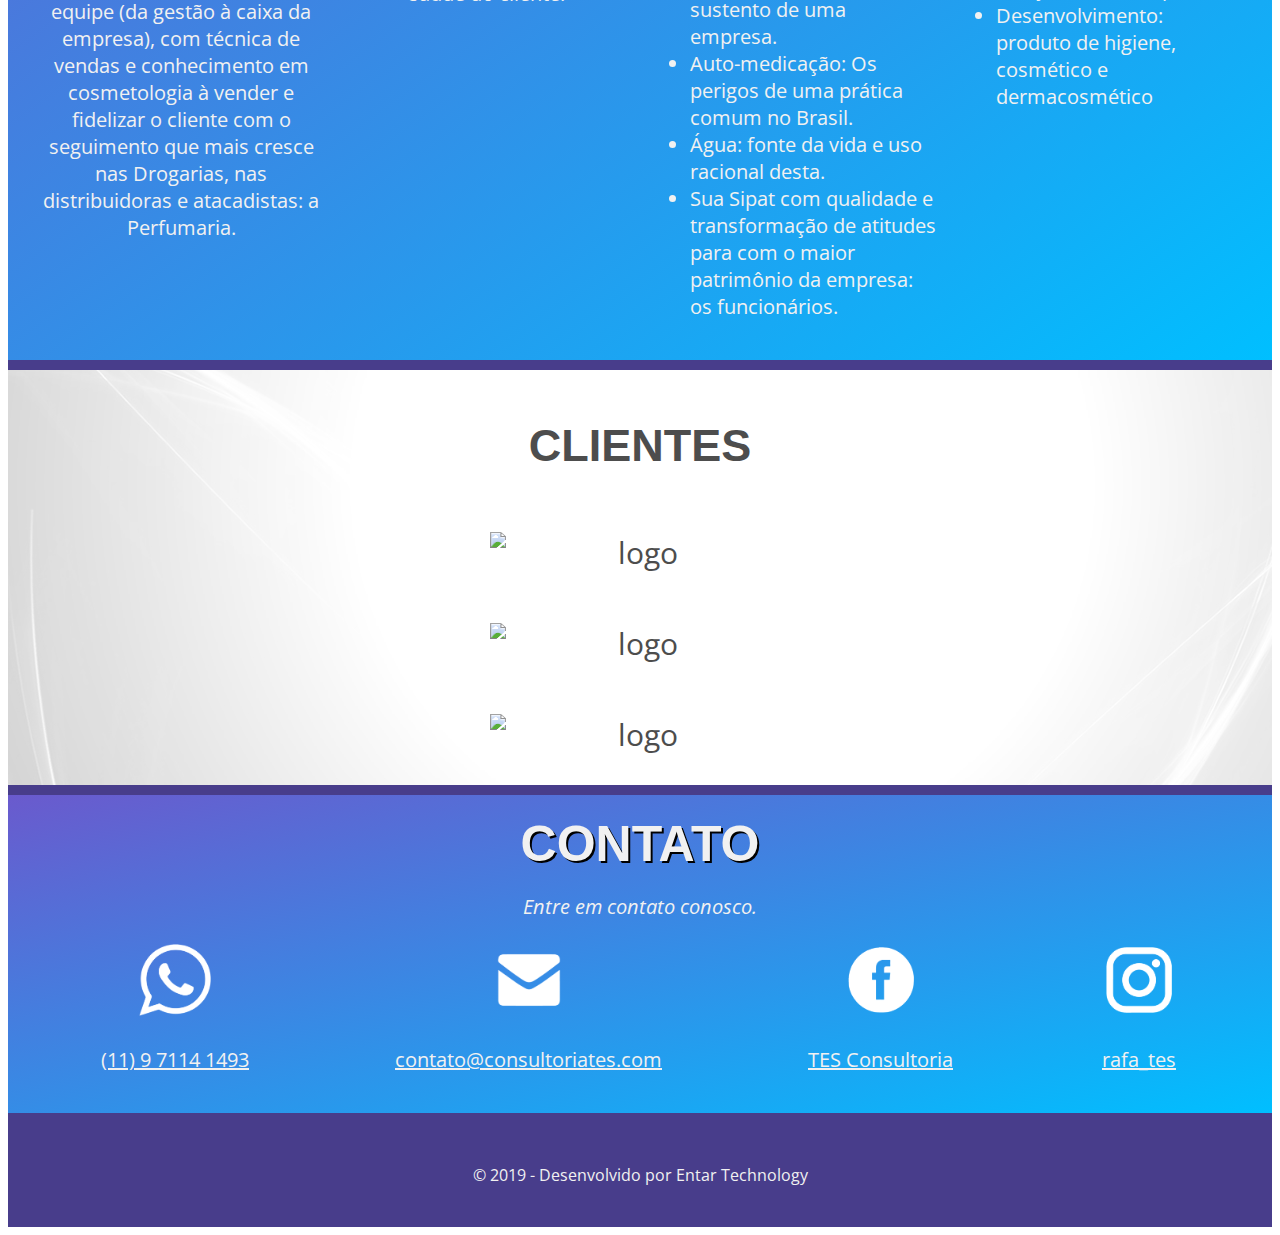
==== commit eff4c594: "update_design" ====
--- a/Tes Consultoria Site/index.html
+++ b/Tes Consultoria Site/index.html
@@ -23,7 +23,7 @@
 			</ul>  
 		</nav>
 		<header>
-			<h1>TES Consultoria</h1>
+			<!--<h1>TES Consultoria</h1>-->
 				<div class="transbox">
 					<p>Consultoria e Treinamentos na área Farmacêutica</p>
 			  </div>
--- a/Tes Consultoria Site/styles/style.css
+++ b/Tes Consultoria Site/styles/style.css
@@ -100,7 +100,7 @@
 }
 
 header h1 {
-    text-shadow: 5px 5px #f1eaea;
+    text-shadow: 5px 5px 10px #f1eaea;
 }
 
 header p {
@@ -141,6 +141,7 @@
 
 #sobre h2 {
     text-shadow: 2px 2px #000000;
+	margin-top: 30px;
 }
 
 #sobre h3 {
@@ -174,20 +175,27 @@
 */
 
 #vantagens {
-    /*background-image: url('../images/back_02.jpg');*/
-    padding: 20px;
-    display: flex;
-    flex-direction: column;
-    align-items: center;
+    background-image: url('../images/back-02.png');
+	background-size: cover;
+    background-position: center;
+    background-repeat: no-repeat;
+    padding: 20px;
+    display: flex;
+    flex-direction: column;
+    align-items: center;
+	border-radius: 5px;
 }
 
 #vantagens h2 {
     font-weight: 700;
     text-shadow: 2px 2px #887272;
+	color: #000000;
+	margin-top: 30px;
 }
 
 #vantagens li {
 	margin-bottom: 10px;
+	color: #000000;
 }
 
 /*
@@ -211,7 +219,7 @@
 }
 
 #servicos h2 {
-
+	margin-top: 30px;
 }
 
 #servicos div {
@@ -235,7 +243,7 @@
 */
 
 #clientes {
-    /*background-image: url('../images/back_02.jpg');*/
+    background-image: url('../images/back_02.jpg');
     display: flex;
     flex-direction: column;
     align-items: center;
@@ -246,6 +254,7 @@
     /*margin-bottom: 15px;
     text-shadow: 2px 2px #000000;*/
     margin-bottom: 20px;
+	margin-top: 30px;
 }
 
 #clientes p {
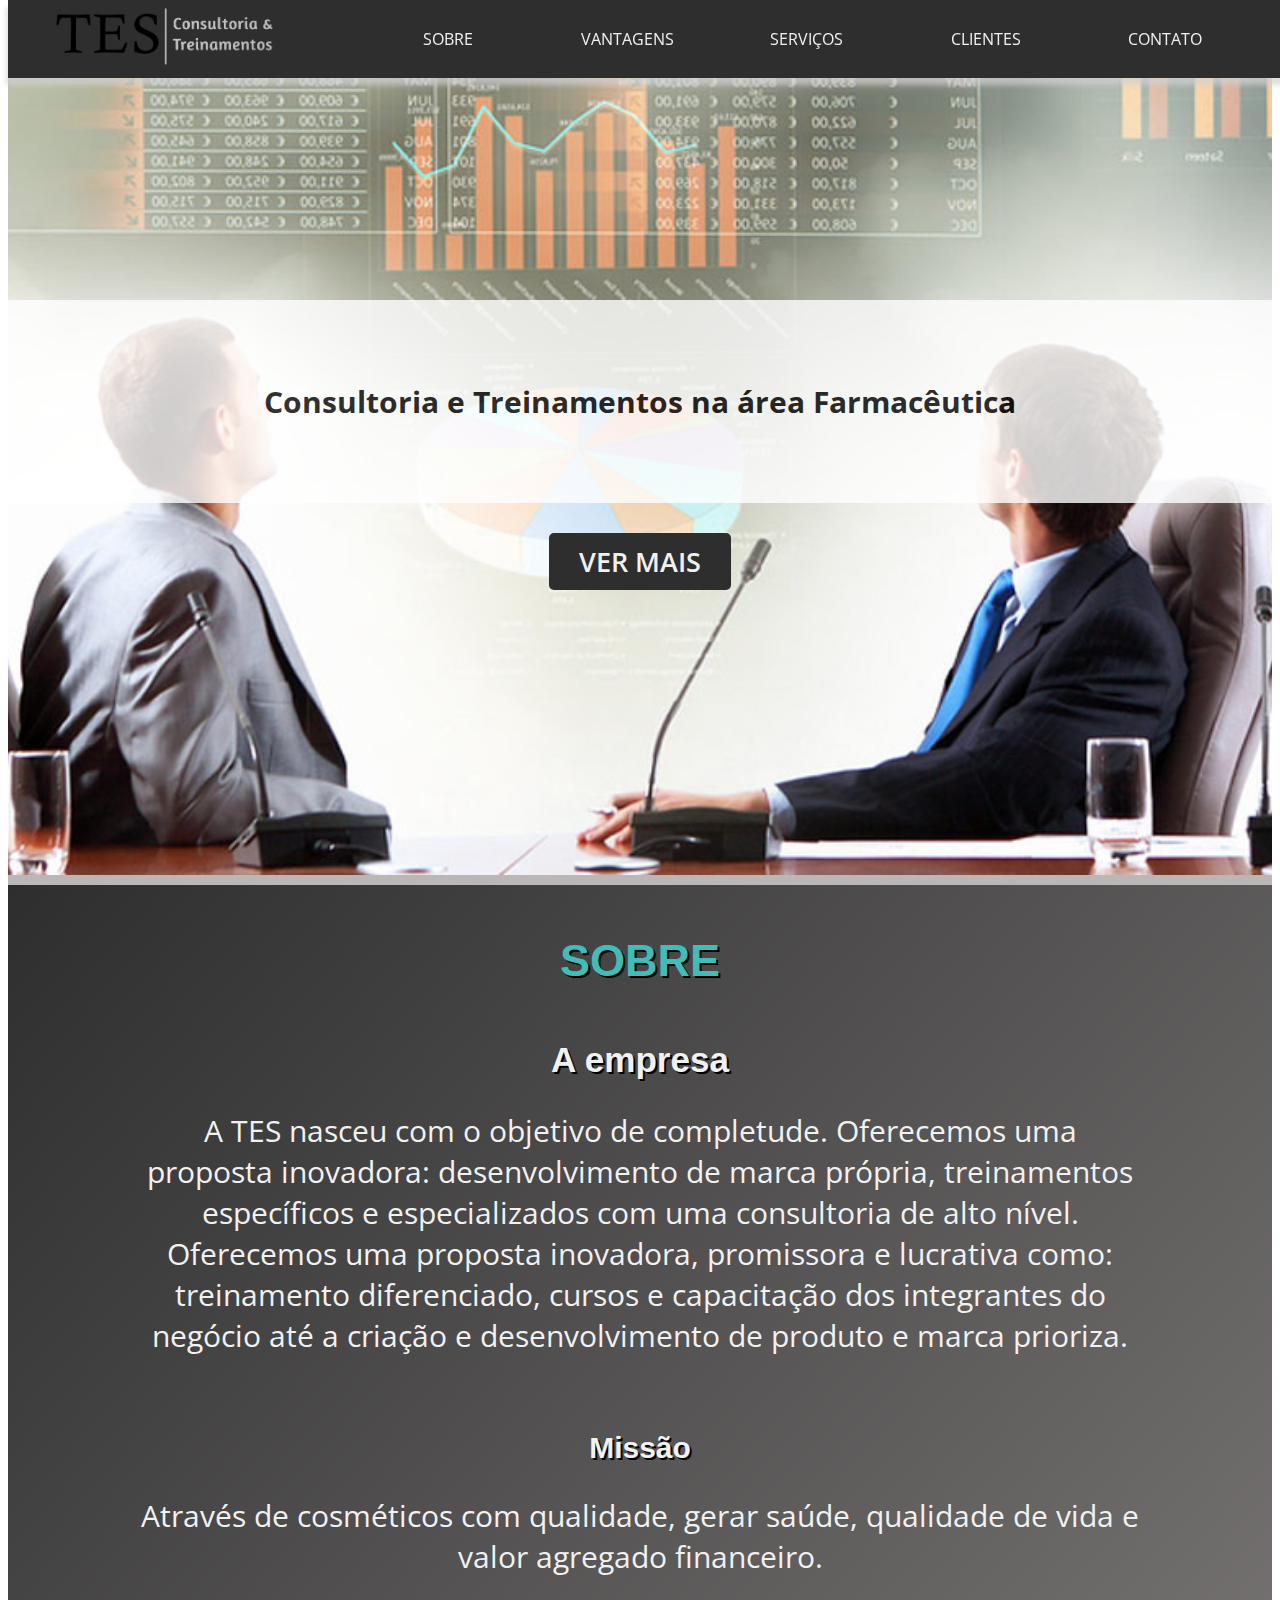
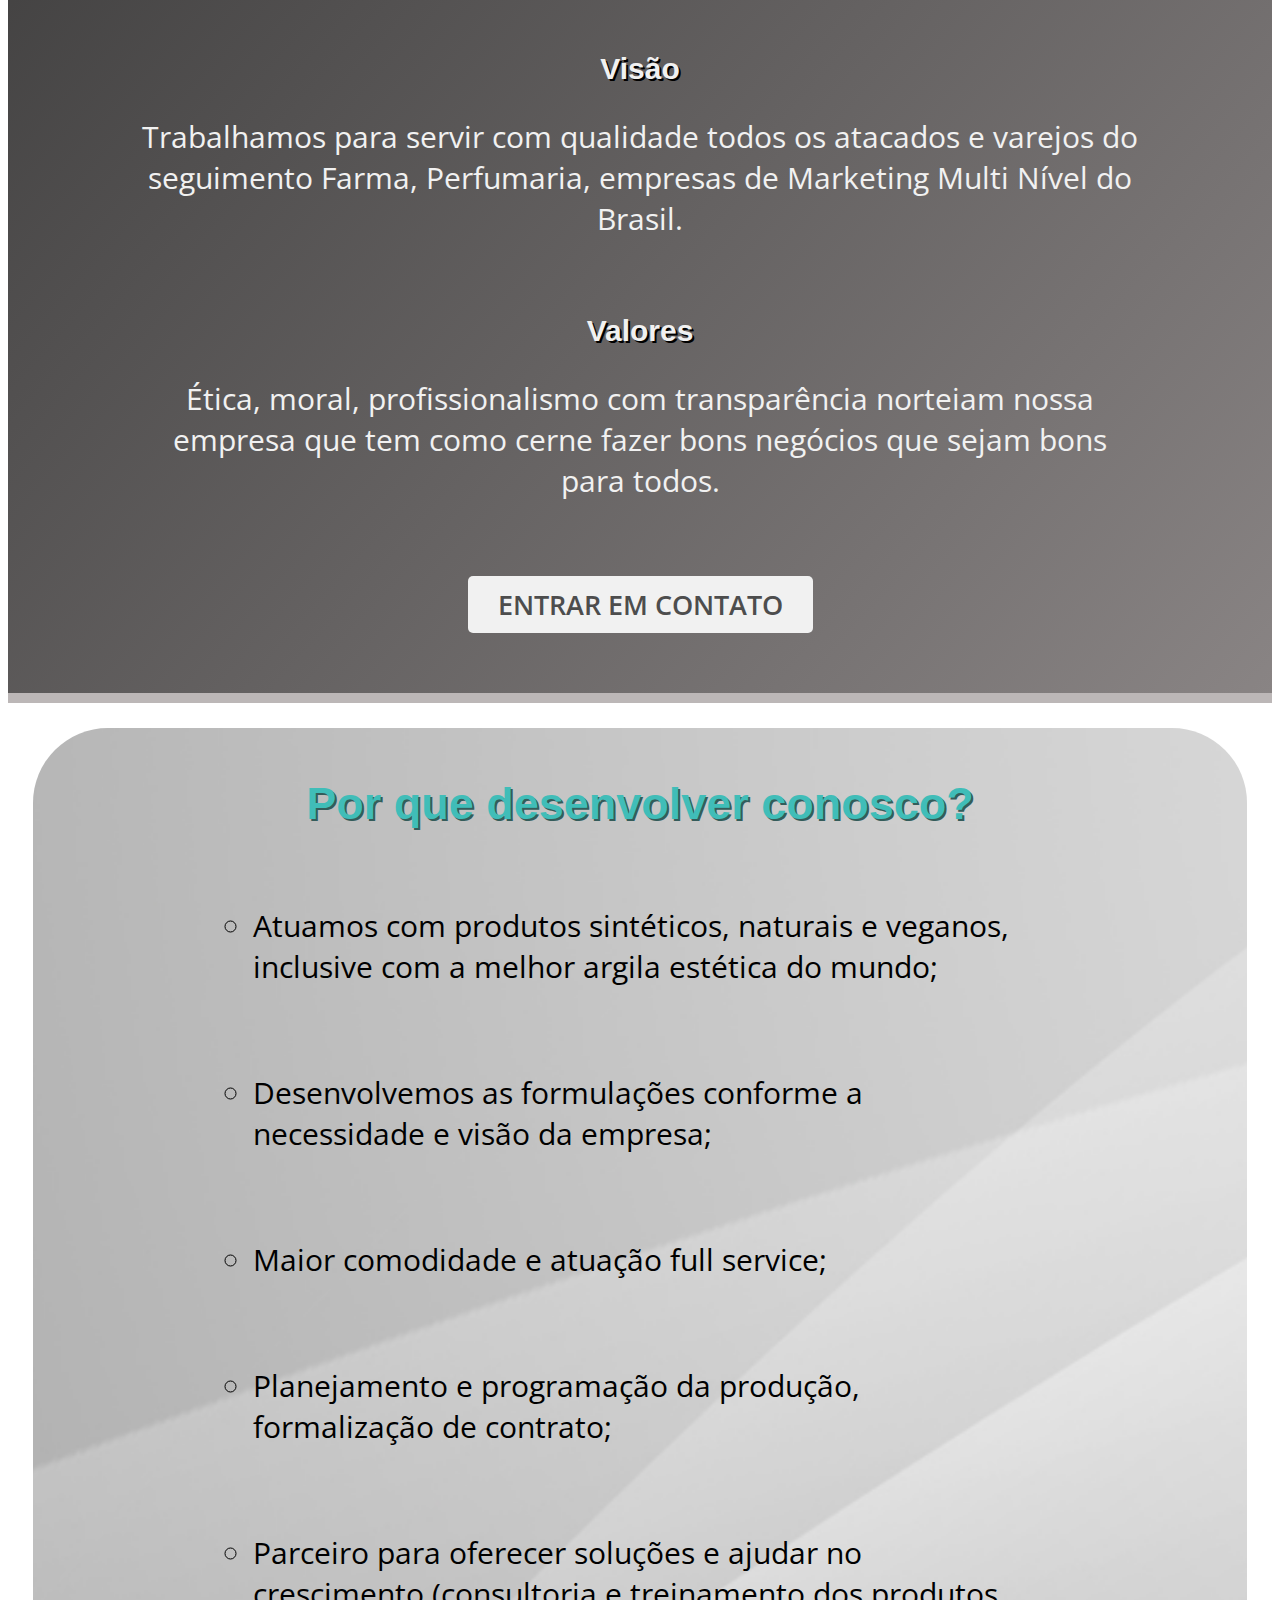
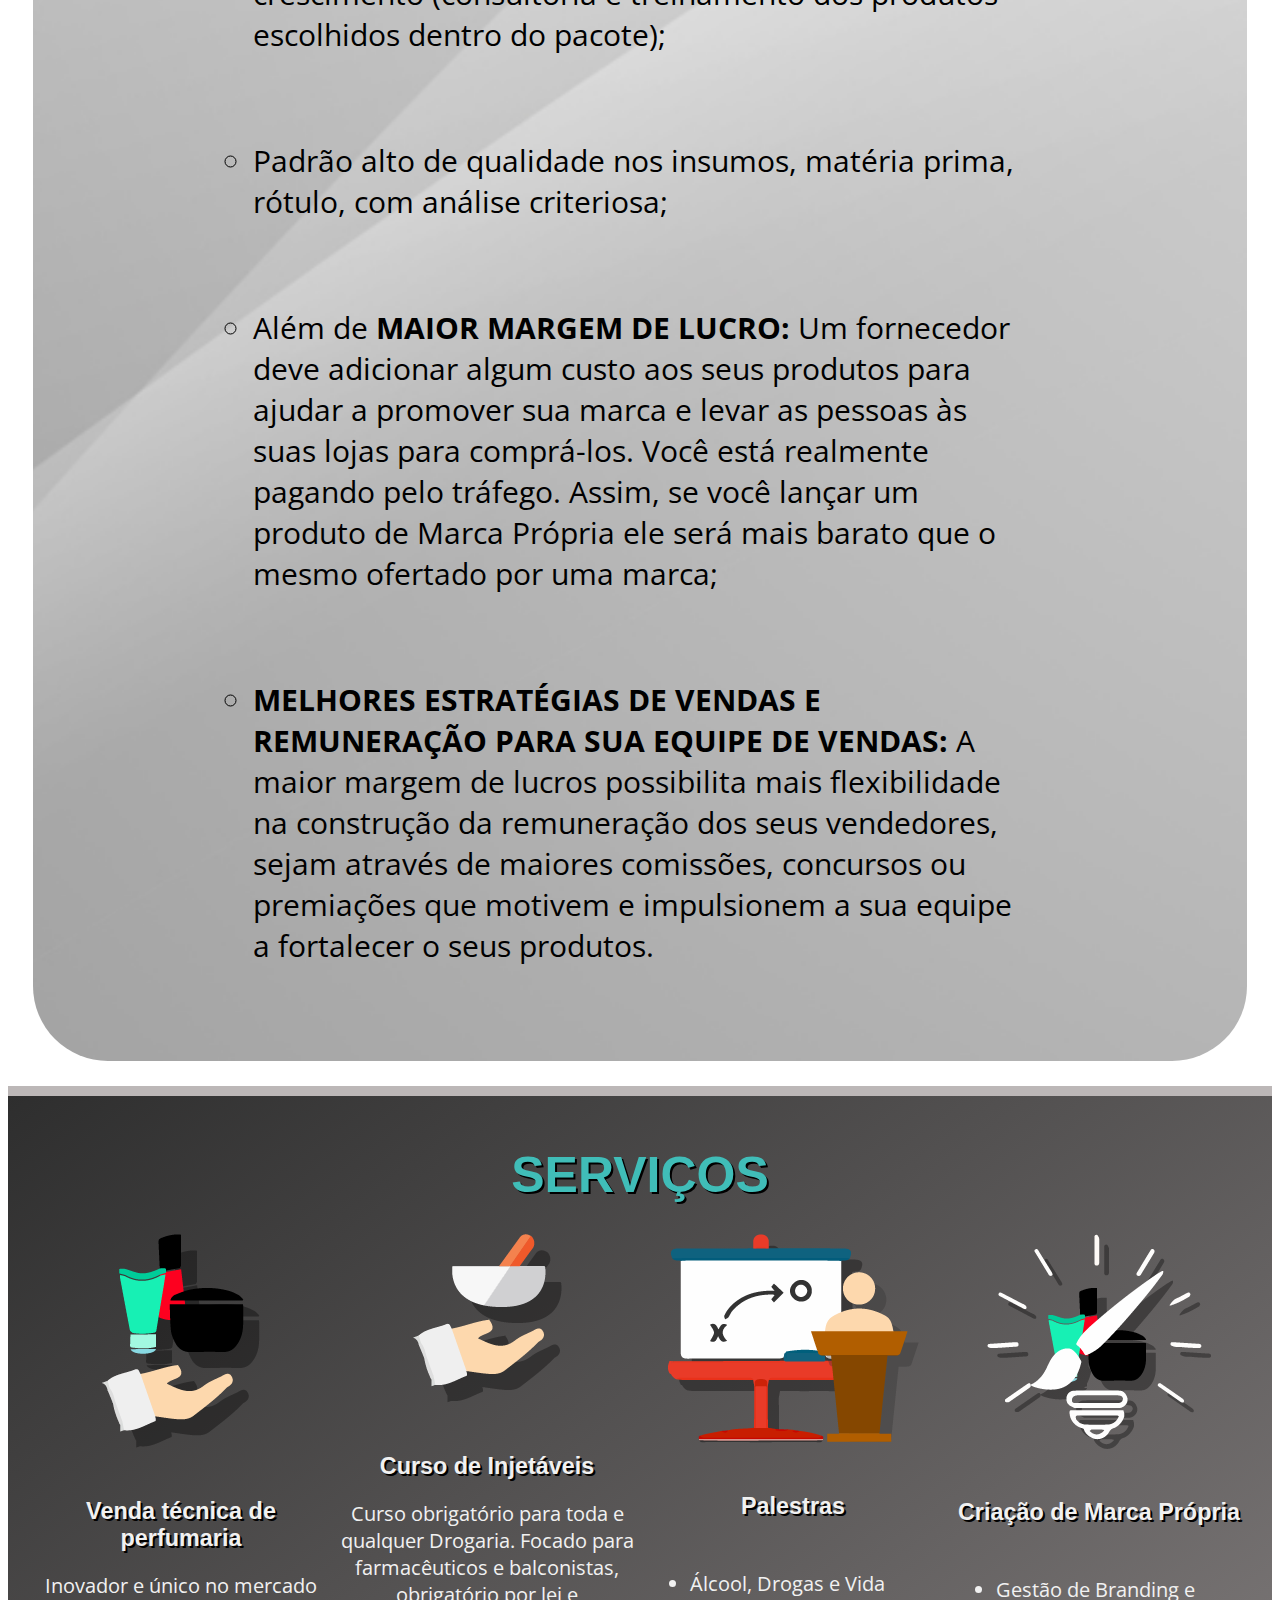
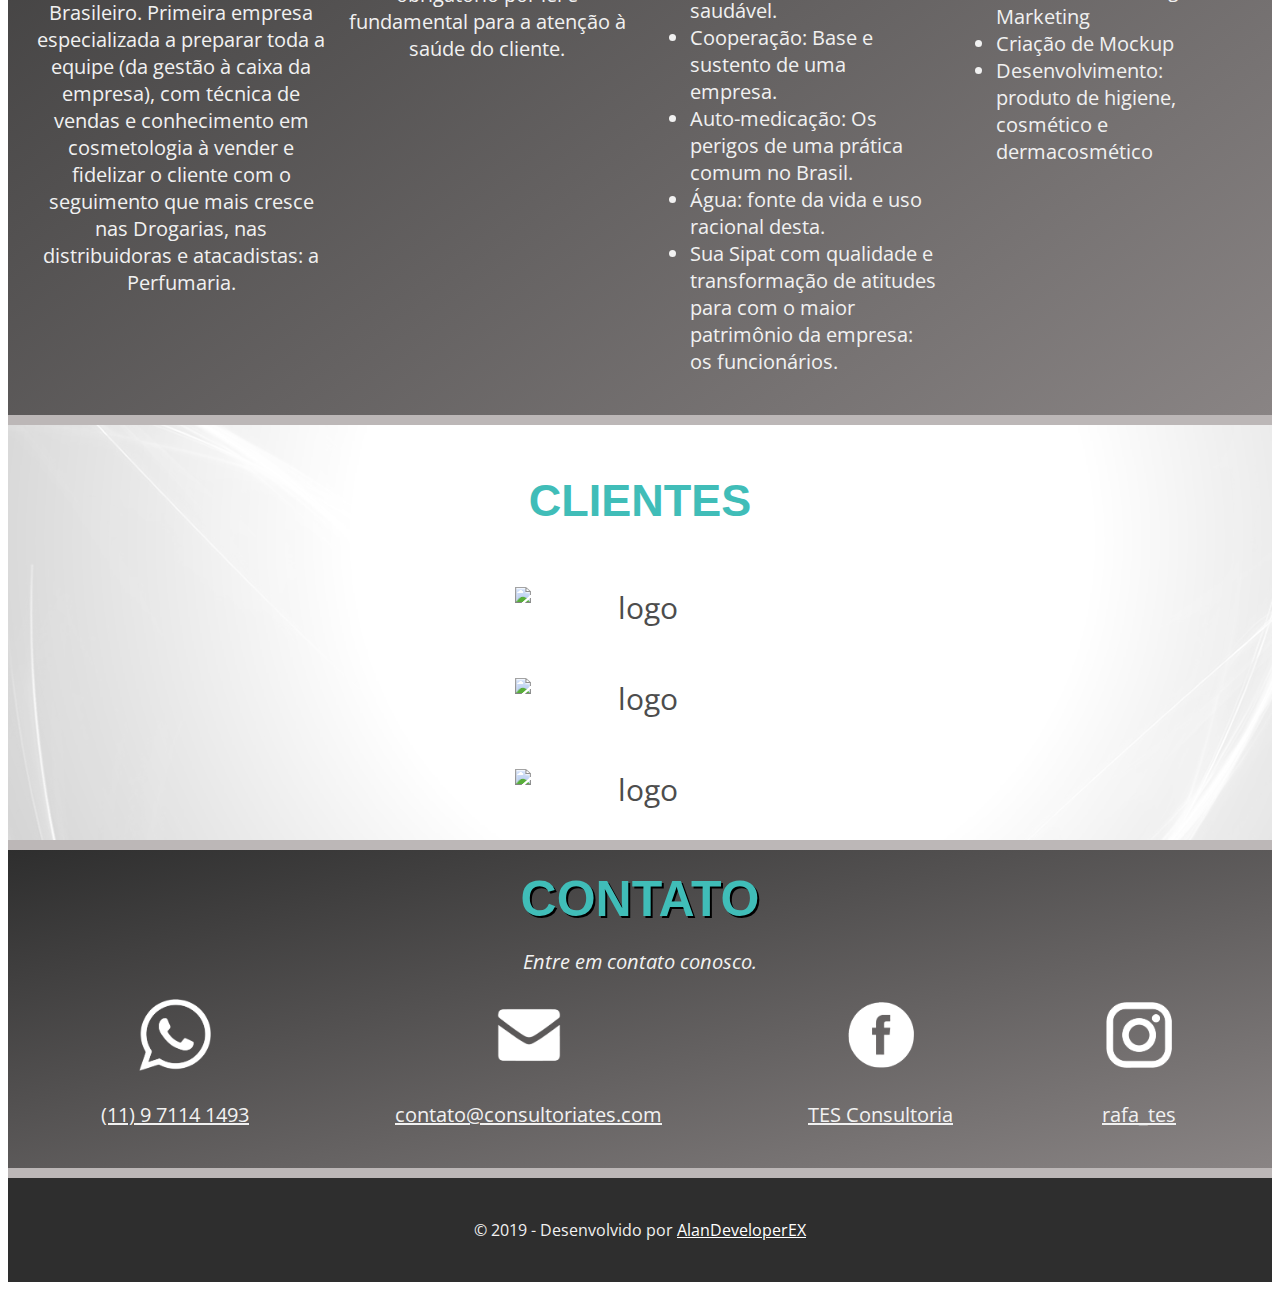
==== commit d6898cce: "modified_style" ====
--- a/Tes Consultoria Site/index.html
+++ b/Tes Consultoria Site/index.html
@@ -1,154 +1,265 @@
 <!DOCTYPE html>
 <html>
-	<head>
-		<title>Tes Consultoria</title> 
-		<meta charset="utf-8">
-		<link rel="stylesheet" type="text/css" href="./styles/normalize.css">
-		<link href='https://fonts.googleapis.com/css?family=Audiowide' rel='stylesheet'>
-		<link href="https://fonts.googleapis.com/css?family=Open+Sans|Roboto" rel="stylesheet">
-		<link rel="stylesheet" type="text/css" href="./styles/style.css">
-		<meta name="viewport" content="width=device-width, initial-scale=1.0">
-	</head>
-	<body>
-		<nav>
-			<a href="#">
-				<img src="icons/logo_tes.png" alt="logo" id="logo">
-			</a>
-			<ul>
-				<li><a href="#sobre">SOBRE</a></li>
-				<li><a href="#vantagens">VANTAGENS</a></li>
-				<li><a href="#servicos">SERVIÇOS</a></li>
-				<li><a href="#clientes">CLIENTES</a></li>
-				<li><a href="#contato">CONTATO</a></li>
-			</ul>  
-		</nav>
-		<header>
-			<!--<h1>TES Consultoria</h1>-->
-				<div class="transbox">
-					<p>Consultoria e Treinamentos na área Farmacêutica</p>
-			  </div>
-			<a href="#sobre" class="botao">VER MAIS</a>
-		</header>
-		<section id="sobre">
-			<h2>SOBRE</h2>
-			<h3>A empresa</h3>
-			<p>A TES nasceu com o objetivo de completude. Oferecemos uma proposta inovadora: desenvolvimento de marca própria, 
-			treinamentos específicos e especializados com uma consultoria de alto nível.<br>
-			Oferecemos uma proposta inovadora, promissora e lucrativa como: treinamento diferenciado, 
-			cursos e capacitação dos integrantes do negócio até a criação e desenvolvimento de produto e marca prioriza.</p>
-			<h4>Missão</h4>
-			<p>Através de cosméticos com qualidade, gerar saúde, qualidade de vida e valor agregado financeiro.</p>
-			<h4>Visão</h4>
-			<p>Trabalhamos para servir com qualidade todos os atacados e varejos do seguimento Farma, Perfumaria, empresas de 
-			Marketing Multi Nível do Brasil.</p>
-			<h4>Valores</h4>
-			<p>Ética, moral, profissionalismo com transparência norteiam nossa empresa que tem como cerne fazer bons negócios 
-			que sejam bons para todos.</p>
-			<a href="#contato" class="botao">ENTRAR EM CONTATO</a>
-		</section>
-		<section id="vantagens">
-			<h2>Porque desenvolver conosco?</h2>
-			<div class="list">
-				<ul class="list">
-  					<li class="list">Atuamos com produtos sintéticos, naturais e veganos, inclusive com a melhor argila estética do mundo</li>
-  					<li class="list">Desenvolvemos as formulações conforme a necessidade e visão da empresa</li>
-  					<li class="list">Maior comodidade e atuação full servisse</li>
-  					<li class="list">Planejamento e programação da produção, formalização de contrato</li>
-  					<li class="list">Parceiro para oferecer soluções e ajudar no crescimento (consultoria e treinamento dos produtos 
-					escolhidos dentro do pacote)</li>
-  					<li class="list">Padrão alto de qualidade nos insumos, matéria prima, 
-					rótulo, com análise criteriosa</li>
-  					<li class="list">Além de: <b>MAIOR MARGEM DE LUCRO:</b> Um fornecedor deve adicionar algum custo 
-					aos seus produtos para ajudar a promover sua marca e levar as pessoas às suas lojas para comprá-los. 
-					Você está realmente pagando pelo tráfego. Assim, se você lançar um produto de Marca Própria ele será mais 
-					barato que o mesmo ofertado por uma marca</li>
-  					<li class="list"><b>MELHORES ESTRATÉGIAS DE VENDAS E REMUNERAÇÃO PARA SUA EQUIPE DE VENDAS:</b> A maior margem de lucros 
-					possibilita mais flexibilidade na construção da remuneração dos seus vendedores, sejam através de maiores 
-					comissões, concursos ou premiações que motivem e impulsionem a sua equipe a fortalecer o seus produtos</li>
-				</ul>
-			</div>
-		</section>
-		<section id="servicos">
-			<h2>SERVIÇOS</h2>
-			<div>
-				<img src="icons/venda_tecnica.png" alt="vendas">
-				<h3>Venda técnica de perfumaria</h3>
-				<p>Inovador e único no mercado Brasileiro. Primeira empresa especializada a preparar toda a equipe 
-				(da gestão à caixa da empresa), com técnica de vendas e conhecimento em cosmetologia à vender e fidelizar o 
-				cliente com o seguimento que mais cresce nas Drogarias, nas distribuidoras e atacadistas: a Perfumaria.</p>
-				<!--<p>Produtos de higiene, cosméticos e dermocosméticos são um percentual altíssimo do mix de produtos e da 
+  <head>
+    <title>Tes Consultoria</title>
+    <meta charset="utf-8" />
+    <link rel="stylesheet" type="text/css" href="./styles/normalize.css" />
+    <link
+      href="https://fonts.googleapis.com/css?family=Audiowide"
+      rel="stylesheet"
+    />
+    <link
+      href="https://fonts.googleapis.com/css?family=Open+Sans|Roboto"
+      rel="stylesheet"
+    />
+    <link rel="stylesheet" type="text/css" href="./styles/style.css" />
+    <meta name="viewport" content="width=device-width, initial-scale=1.0" />
+  </head>
+  <body>
+    <nav>
+      <a href="#">
+        <img src="icons/logo_tes.png" alt="logo" id="logo" />
+      </a>
+      <ul>
+        <li><a href="#sobre">SOBRE</a></li>
+        <li><a href="#vantagens">VANTAGENS</a></li>
+        <li><a href="#servicos">SERVIÇOS</a></li>
+        <li><a href="#clientes">CLIENTES</a></li>
+        <li><a href="#contato">CONTATO</a></li>
+      </ul>
+    </nav>
+    <header>
+      <!--<h1>TES Consultoria</h1>-->
+      <div class="transbox">
+        <p>Consultoria e Treinamentos na área Farmacêutica</p>
+      </div>
+      <a href="#sobre" class="botao">VER MAIS</a>
+    </header>
+    <section id="sobre">
+      <h2 style="color:#40bdb8">SOBRE</h2>
+      <h3>A empresa</h3>
+      <p>
+        A TES nasceu com o objetivo de completude. Oferecemos uma proposta
+        inovadora: desenvolvimento de marca própria, treinamentos específicos e
+        especializados com uma consultoria de alto nível.<br />
+        Oferecemos uma proposta inovadora, promissora e lucrativa como:
+        treinamento diferenciado, cursos e capacitação dos integrantes do
+        negócio até a criação e desenvolvimento de produto e marca prioriza.
+      </p>
+      <h4>Missão</h4>
+      <p>
+        Através de cosméticos com qualidade, gerar saúde, qualidade de vida e
+        valor agregado financeiro.
+      </p>
+      <h4>Visão</h4>
+      <p>
+        Trabalhamos para servir com qualidade todos os atacados e varejos do
+        seguimento Farma, Perfumaria, empresas de Marketing Multi Nível do
+        Brasil.
+      </p>
+      <h4>Valores</h4>
+      <p>
+        Ética, moral, profissionalismo com transparência norteiam nossa empresa
+        que tem como cerne fazer bons negócios que sejam bons para todos.
+      </p>
+      <a href="#contato" class="botao">ENTRAR EM CONTATO</a>
+    </section>
+    <section id="vantagens">
+      <h2>Por que desenvolver conosco?</h2>
+      <div class="list">
+        <ul class="list">
+          <li class="list">
+            Atuamos com produtos sintéticos, naturais e veganos, inclusive com a
+            melhor argila estética do mundo;
+          </li>
+          <li class="list">
+            Desenvolvemos as formulações conforme a necessidade e visão da
+            empresa;
+          </li>
+          <li class="list">Maior comodidade e atuação full service;</li>
+          <li class="list">
+            Planejamento e programação da produção, formalização de contrato;
+          </li>
+          <li class="list">
+            Parceiro para oferecer soluções e ajudar no crescimento (consultoria
+            e treinamento dos produtos escolhidos dentro do pacote);
+          </li>
+          <li class="list">
+            Padrão alto de qualidade nos insumos, matéria prima, rótulo, com
+            análise criteriosa;
+          </li>
+          <li class="list">
+            Além de <b>MAIOR MARGEM DE LUCRO:</b> Um fornecedor deve adicionar
+            algum custo aos seus produtos para ajudar a promover sua marca e
+            levar as pessoas às suas lojas para comprá-los. Você está realmente
+            pagando pelo tráfego. Assim, se você lançar um produto de Marca
+            Própria ele será mais barato que o mesmo ofertado por uma marca;
+          </li>
+          <li class="list">
+            <b
+              >MELHORES ESTRATÉGIAS DE VENDAS E REMUNERAÇÃO PARA SUA EQUIPE DE
+              VENDAS:</b
+            >
+            A maior margem de lucros possibilita mais flexibilidade na
+            construção da remuneração dos seus vendedores, sejam através de
+            maiores comissões, concursos ou premiações que motivem e impulsionem
+            a sua equipe a fortalecer o seus produtos.
+          </li>
+        </ul>
+      </div>
+    </section>
+    <section id="servicos">
+      <h2>SERVIÇOS</h2>
+      <div>
+        <img src="icons/venda_tecnica.png" alt="vendas" />
+        <h3>Venda técnica de perfumaria</h3>
+        <p>
+          Inovador e único no mercado Brasileiro. Primeira empresa especializada
+          a preparar toda a equipe (da gestão à caixa da empresa), com técnica
+          de vendas e conhecimento em cosmetologia à vender e fidelizar o
+          cliente com o seguimento que mais cresce nas Drogarias, nas
+          distribuidoras e atacadistas: a Perfumaria.
+        </p>
+        <!--<p>Produtos de higiene, cosméticos e dermocosméticos são um percentual altíssimo do mix de produtos e da 
 				repreeentatividade de vendas destes seguimentos. O Brasil já é o terceiro maior consumidor de produtos 
 				estéticos do mundo, tenso que estar preparados para tamanho crescimento contínuo.</p>-->
-			</div>
-			<div>
-				<img src="icons/manipulacao.png" alt="manipulação">
-				<h3>Curso de Injetáveis</h3>
-				<p>Curso obrigatório para toda e qualquer Drogaria. Focado para farmacêuticos e balconistas, obrigatório por 
-				lei e fundamental para a atenção à saúde do cliente.</p>
-			</div>
-			<div>
-				<img src="icons/palestras.png" alt="photo_palestra">
-				<h3>Palestras</h3>
-				<div id="list">
-					<ul>
-						<li>Álcool, Drogas e Vida saudável.</li>
-  						<li>Cooperação: Base e sustento de uma empresa.</li>
-  						<li>Auto-medicação: Os perigos de uma prática comum no Brasil.</li>
-						<li>Água: fonte da vida e uso racional desta.</li>
-						<li>Sua Sipat com qualidade e transformação de atitudes para com o maior patrimônio da empresa: os 
-						funcionários.</li>
-					</ul>
-				</div>
-			</div>
-			<div>
-				<img src="icons/criacao_propria.png" alt="make">
-				<h3>Criação de Marca Própria</h3>
-				<div id="list">
-					<ul>
-						<li>Gestão de Branding e Marketing</li>
-  						<li>Criação de Mockup</li>
-  						<li>Desenvolvimento: produto de higiene, cosmético e dermacosmético</li>
-					</ul>
-				</div>
-			</div>			
-		</section>
-		<section id="clientes">
-			<h2>CLIENTES</h2>
-			<div>
-				<img src="icons/logo_uniao_farma.png" alt="logo" id="logo">
-				<!--<p>União Farma</p>-->
-			</div>
-			<div>
-				<img src="icons/logo_amakha_paris.png" alt="logo" id="logo">
-				<!--<p>Amakha Paris</p>-->
-			</div>
-			<div>
-				<img src="icons/logo_gl_foods.png" alt="logo" id="logo">
-				<!--<p>GL Foods</p>-->
-			</div>
-		</section>
-		<section id="contato">
-			<h2>CONTATO</h2>
-			<p><i>Entre em contato conosco.</i></p>
-			<div>
-				<img src="icons/telefone.png" alt="fone">
-				<p><a href="tel:xx555555555" target="_blank">(11) 9 7114 1493</a></p>
-			</div>
-			<div>
-				<img src="icons/email.png" alt="mail">
-				<p><a href="contato@consultoriates.com" target="_blank">contato@consultoriates.com</a></p>
-			</div>
-			<div>
-				<img src="icons/facebook.png" alt="face">
-				<p><a href="https://www.facebook.com/TES-Consultoria-e-Treinamentos-247625099220622/" target="_blank">TES Consultoria</a></p>
-			</div>
-			<div>
-				<img src="icons/insta.png" alt="insta">
-				<p><a href="https://www.instagram.com/rafa_tes/?hl=pt-br" target="_blank">rafa_tes</a></p>
-			</div>
-		</section>
-		<footer>
-			<p>&copy 2019 - Desenvolvido por Entar Technology</p>
-		</footer>
-	</body>
-</html>+      </div>
+      <div>
+        <img src="icons/manipulacao.png" alt="manipulação" />
+        <h3>Curso de Injetáveis</h3>
+        <p>
+          Curso obrigatório para toda e qualquer Drogaria. Focado para
+          farmacêuticos e balconistas, obrigatório por lei e fundamental para a
+          atenção à saúde do cliente.
+        </p>
+      </div>
+      <div>
+        <img src="icons/palestras.png" alt="photo_palestra" />
+        <h3>Palestras</h3>
+        <div id="list">
+          <ul>
+            <li>Álcool, Drogas e Vida saudável.</li>
+            <li>Cooperação: Base e sustento de uma empresa.</li>
+            <li>Auto-medicação: Os perigos de uma prática comum no Brasil.</li>
+            <li>Água: fonte da vida e uso racional desta.</li>
+            <li>
+              Sua Sipat com qualidade e transformação de atitudes para com o
+              maior patrimônio da empresa: os funcionários.
+            </li>
+          </ul>
+        </div>
+      </div>
+      <div>
+        <img src="icons/criacao_propria.png" alt="make" />
+        <h3>Criação de Marca Própria</h3>
+        <div id="list">
+          <ul>
+            <li>Gestão de Branding e Marketing</li>
+            <li>Criação de Mockup</li>
+            <li>
+              Desenvolvimento: produto de higiene, cosmético e dermacosmético
+            </li>
+          </ul>
+        </div>
+      </div>
+    </section>
+    <section id="clientes">
+      <h2>CLIENTES</h2>
+      <div>
+        <img src="icons/logo_uniao_farma.png" alt="logo" id="logo" />
+        <!--<p>União Farma</p>-->
+      </div>
+      <div>
+        <img src="icons/logo_amakha_paris.png" alt="logo" id="logo" />
+        <!--<p>Amakha Paris</p>-->
+      </div>
+      <div>
+        <img src="icons/logo_gl_foods.png" alt="logo" id="logo" />
+        <!--<p>GL Foods</p>-->
+      </div>
+    </section>
+    <section id="contato">
+      <h2>CONTATO</h2>
+      <p><i>Entre em contato conosco.</i></p>
+      <!--<div>
+        <img src="icons/telefone.png" alt="fone" />
+        <p><a href="tel:xx555555555" target="_blank">(11) 9 7114 1493</a></p>
+	  </div>-->
+      <div>
+        <img src="icons/telefone.png" alt="fone" />
+        <p>
+          <a
+            href="https://api.whatsapp.com/send?phone=5511971141493"
+            target="_blank"
+            >(11) 9 7114 1493</a
+          >
+        </p>
+      </div>
+      <div>
+        <img src="icons/email.png" alt="mail" />
+        <p>
+          <a href="contato@consultoriates.com" target="_blank"
+            >contato@consultoriates.com</a
+          >
+        </p>
+      </div>
+      <div>
+        <img src="icons/facebook.png" alt="face" />
+        <p>
+          <a
+            href="https://www.facebook.com/TES-Consultoria-e-Treinamentos-247625099220622/"
+            target="_blank"
+            >TES Consultoria</a
+          >
+        </p>
+      </div>
+      <div>
+        <img src="icons/insta.png" alt="insta" />
+        <p>
+          <a href="https://www.instagram.com/rafa_tes/?hl=pt-br" target="_blank"
+            >rafa_tes</a
+          >
+        </p>
+      </div>
+    </section>
+    <footer>
+      <button onclick="topFunction()" id="button_back" title="Go to top">
+        <!--<i class="fa fa-arrow-up" aria-hidden="true"></i>-->
+        TOP
+      </button>
+      <p>
+        &copy 2019 - Desenvolvido por
+        <a
+          href="https://github.com/AlanDeveloperEX"
+          target="_blank"
+          style="color: #fff"
+          >AlanDeveloperEX</a
+        >
+      </p>
+    </footer>
+
+    <script>
+      // When the user scrolls down 20px from the top of the document, show the button
+      window.onscroll = function() {
+        scrollFunction();
+      };
+
+      function scrollFunction() {
+        if (
+          document.body.scrollTop > 20 ||
+          document.documentElement.scrollTop > 20
+        ) {
+          document.getElementById("button_back").style.display = "block";
+        } else {
+          document.getElementById("button_back").style.display = "none";
+        }
+      }
+
+      // When the user clicks on the button, scroll to the top of the document
+      function topFunction() {
+        document.body.scrollTop = 0;
+        document.documentElement.scrollTop = 0;
+      }
+    </script>
+  </body>
+</html>
--- a/Tes Consultoria Site/styles/style.css
+++ b/Tes Consultoria Site/styles/style.css
@@ -3,449 +3,480 @@
 */
 
 body {
-    font-family: "Open Sans", Helvetica, Arial, serif;
-    color: #4d4d4d;
-}
-
-h1, h2, h3, h4 {
-    margin: 0;
-    font-family: "Roboto Slab", Helvetica, Arial, serif;
-    font-weight: 700;
+  font-family: "Open Sans", Helvetica, Arial, serif;
+  color: #4d4d4d;
+}
+
+h1,
+h2,
+h3,
+h4 {
+  margin: 0;
+  font-family: "Roboto Slab", Helvetica, Arial, serif;
+  font-weight: 700;
+}
+
+h2 {
+  color: #40bdb8;
 }
 
 .botao {
-    color: #f1f1f1;
-    text-decoration: none;
-    padding: 10px 30px;
-    background-color: #483D8B;
-    font-size: .9em;
-    border-radius: 5px;
+  color: #f1f1f1;
+  text-decoration: none;
+  padding: 10px 30px;
+  background-color: #2e2e2e;
+  font-size: 0.9em;
+  border-radius: 5px;
+  margin-bottom: 40px;
 }
 
 .botao:hover {
-    background-color: #6A5ACD;
+  background-color: #908585;
+}
+
+#button_back {
+  display: none;
+  position: fixed;
+  bottom: 50px;
+  right: 40px;
+  z-index: 99;
+  font-size: 18px;
+  border: none;
+  outline: none;
+  background-color: #000;
+  color: white;
+  cursor: pointer;
+  padding: 25px;
+  border-radius: 4px;
+}
+
+#button_back:hover {
+  background-color: #555;
 }
 
 #logo {
-    width: 300px;
+  width: 250px;
+  margin-top: 2px;
 }
 
 /*
 NAVEGAÇÃO
 */
 
-nav{
+nav {
+  display: flex;
+  flex-direction: column;
+  align-items: center;
+  background-color: #2e2e2e;
+  overflow: hidden;
+  position: fixed;
+  top: 0;
+  width: 100%;
+  z-index: 1; /* Correção de sobreposição de objetos - XARK */
+  -webkit-box-shadow: -2px 7px 5px rgba(210, 210, 210, 0.7);
+  -moz-box-shadow: -2px 7px 5px rgba(210, 210, 210, 0.7);
+  box-shadow: -2px 7px 5px rgba(210, 210, 210, 0.7);
+}
+}
+
+nav li:hover {
+  background-color: #908585;
+}
+
+nav > a {
+  text-decoration: none;
+  color: #f1f1f1;
+  font-weight: 700;
+  font-size: 28px;
+  font-family: Pacifico, serif;
+}
+
+nav ul {
+  list-style: none;
+  padding: 0;
+  display: none;
+  flex-direction: column;
+  align-items: center;
+  width: 100%;
+}
+
+nav ul li {
+  text-align: center;
+  width: 100%;
+}
+
+nav ul li a {
+  display: inline-block;
+  padding: 10px 0;
+  width: 100%;
+  text-decoration: none;
+  color: #f1f1f1;
+}
+
+/*
+CABEÇALHO
+*/
+
+header {
+  background-image: url("../images/banner-1.jpg");
+  background-size: cover;
+  background-position: center;
+  background-repeat: no-repeat;
+  color: #000000;
+  font-weight: 600;
+  display: flex;
+  flex-direction: column;
+  align-items: center;
+  text-align: center;
+  padding: 20px;
+  margin-top: 78px;
+}
+
+header h1 {
+  text-shadow: 5px 5px 10px #f1eaea;
+}
+
+header p {
+  margin-bottom: 2em;
+}
+
+div.transbox {
+  margin: 30px;
+  background-color: #ffffff;
+  opacity: 0.8;
+  filter: alpha(opacity=60); /* For IE8 and earlier */
+  padding: 20px;
+  width: 100%;
+}
+
+div.transbox p {
+  margin: 5%;
+  font-weight: bold;
+  color: #000000;
+}
+
+/*
+SOBRE
+*/
+
+#sobre {
+  display: flex;
+  flex-direction: column;
+  align-items: center;
+  text-align: center;
+  padding: 20px 20px;
+  background-color: #2e2e2e;
+  background-image: linear-gradient(to bottom right, #2e2e2e, #898484);
+  color: #f1f1f1;
+  border-bottom: 10px solid #bcb7b7;
+  border-top: 10px solid #bcb7b7;
+}
+
+#sobre h2 {
+  text-shadow: 2px 2px #000000;
+  margin-top: 30px;
+}
+
+#sobre h3 {
+  margin-top: 1.5em;
+  text-shadow: 2px 2px #000000;
+}
+
+#sobre h4 {
+  text-shadow: 2px 2px #000000;
+}
+
+#sobre p {
+  margin-bottom: 2.5em;
+  max-width: 1000px;
+}
+
+#sobre .botao {
+  background-color: #f1f1f1;
+  color: #4d4d4d;
+  font-weight: 600;
+}
+
+#sobre .botao:hover {
+  background-color: #4d4d4d;
+  color: #f1f1f1;
+  font-weight: 600;
+}
+
+/*
+VANTAGENS
+*/
+
+#vantagens {
+  background-image: url("../images/back-02.png");
+  background-size: cover;
+  background-position: center;
+  background-repeat: no-repeat;
+  padding: 20px;
+  display: flex;
+  flex-direction: column;
+  align-items: center;
+  border-radius: 75px;
+}
+
+#vantagens h2 {
+  font-weight: 700;
+  text-shadow: 2px 2px #345c5a;
+  color: #40bdb8;
+  margin-top: 30px;
+}
+
+#vantagens li {
+  margin-bottom: 10px;
+  color: #000000;
+  list-style-type: circle;
+}
+
+/*
+SERVIÇOS
+*/
+
+#servicos {
+  background-color: #2e2e2e;
+  background-image: linear-gradient(to bottom right, #2e2e2e, #898484);
+  color: #f1f1f1;
+  border-bottom: 10px solid #bcb7b7;
+  border-top: 10px solid #bcb7b7;
+  padding: 20px;
+  display: flex;
+  flex-direction: column;
+  align-items: center;
+}
+
+#servicos h2,
+h3,
+h4 {
+  text-shadow: 2px 2px #000000;
+}
+
+#servicos h2 {
+  margin-top: 30px;
+}
+
+#servicos div {
+  display: flex;
+  flex-direction: column;
+  align-items: center;
+  text-align: center;
+  margin-top: 30px;
+}
+
+#servicos #list {
+  text-align: left;
+}
+
+#servicos img {
+  margin-bottom: 50px;
+}
+
+/*
+CLIENTES
+*/
+
+#clientes {
+  background-image: url("../images/back_02.jpg");
+  display: flex;
+  flex-direction: column;
+  align-items: center;
+  padding: 20px;
+}
+
+#clientes h2 {
+  /*margin-bottom: 15px;
+    text-shadow: 2px 2px #000000;*/
+  margin-bottom: 20px;
+  margin-top: 30px;
+}
+
+#clientes p {
+}
+
+#clientes div {
+  display: flex;
+  flex-direction: column;
+  align-items: center;
+  text-align: center;
+  margin-top: 30px;
+}
+
+/*
+CONTATO
+*/
+
+#contato {
+  background-color: #2e2e2e;
+  background-image: linear-gradient(to bottom right, #2e2e2e, #898484);
+  color: #f1f1f1;
+  border-bottom: 10px solid #bcb7b7;
+  border-top: 10px solid #bcb7b7;
+  display: flex;
+  flex-direction: column;
+  align-items: center;
+  text-align: center;
+  padding: 20px;
+}
+
+#contato h2 {
+  text-shadow: 2px 2px #000000;
+}
+
+#contato a {
+  color: #f1f1f1;
+}
+
+#contato img {
+  width: 80px;
+}
+
+/*
+FOOTER
+*/
+
+footer {
+  display: flex;
+  flex-direction: column;
+  align-items: center;
+  background-color: #2e2e2e;
+  color: #f1f1f1;
+  padding: 25px 25px;
+}
+
+/*
+MEDIA QUERIES
+*/
+
+@media screen and (min-width: 700px) {
+  /*
+    GERAL
+    */
+
+  body {
+  }
+
+  /*
+    NAVEGAÇÃO
+    */
+
+  nav {
+    flex-direction: row;
+    justify-content: space-around;
+  }
+
+  nav ul {
     display: flex;
-    flex-direction: column;
-    align-items: center;
-    background-color: #483D8B;
-	overflow: hidden;
-	position: fixed;
-	top: 0;
-	width: 100%;
-    z-index: 1;     /* Correção de sobreposição de objetos - XARK */
-}
-
-nav  li:hover {
-    background-color: #6A5ACD;
-}
-
-nav > a {
-    text-decoration: none;
-    color: #f1f1f1;
-    font-weight: 700;
-    font-size: 28px;
-    font-family: Pacifico, serif;
-}
-
-nav ul {
-    list-style: none;
-    padding: 0;
-    display: none;
-    flex-direction: column;
-    align-items: center;
-    width: 100%;
-}
-
-nav ul li {
+    flex-direction: row;
+    width: 70%;
+  }
+
+  /*
+    CABEÇALHO
+    */
+
+  header {
+    height: 600px;
+    height: 90vh;
+    justify-content: center;
+    font-size: 30px;
+    margin-top: 25px;
+  }
+
+  /*
+    SOBRE
+    */
+
+  #sobre {
+    justify-content: center;
+    min-height: 250px;
+    font-size: 30px;
+  }
+
+  /*
+    VANTAGENS
+    */
+
+  #vantagens {
+    margin: 25px;
+    justify-content: center;
+    font-size: 30px;
+  }
+
+  .list > ul {
+    margin-bottom: 25px;
+    margin-top: 50px;
+    padding-left: 200px;
+    padding-right: 200px;
+  }
+
+  .list > li {
+    padding-top: 25px;
+    padding-bottom: 50px;
+  }
+
+  /*
+    SERVIÇOS
+    */
+
+  #servicos {
+    flex-direction: row;
+    flex-wrap: wrap;
+    align-items: flex-start;
+    margin: 0 auto;
+    font-size: 20px;
+  }
+
+  #servicos h2 {
     text-align: center;
     width: 100%;
-}
-
-nav ul li a {
-    display: inline-block;
-    padding: 10px 0;
+    font-size: 50px;
+  }
+
+  #servicos div {
+    flex-grow: 1;
+    flex-basis: 150px;
+    padding: 0 5px;
+  }
+
+  /*
+    CLIENTES
+    */
+
+  #clientes {
+    font-size: 30px;
+  }
+
+  #clientes img {
+    margin-bottom: 10px;
+    margin-top: 10px;
+  }
+
+  /*
+    CONTATO
+    */
+
+  #contato {
+    flex-direction: row;
+    flex-wrap: wrap;
+    justify-content: space-around;
+    max-width: 500;
+    margin: 0 auto;
+    font-size: 20px;
+  }
+
+  #contato h2,
+  #contato p {
     width: 100%;
-    text-decoration: none;
+  }
+
+  #contato h2 {
+    font-size: 50px;
+  }
+
+  #contato a {
     color: #f1f1f1;
-}
-
-/*
-CABEÇALHO
-*/
-
-header {
-    background-image: url('../images/fundo.png');
-    background-size: cover;
-    background-position: center;
-    background-repeat: no-repeat;
-    color: #000000;
-    font-weight: 600;
-    display: flex;
-    flex-direction: column;
-    align-items: center;
-    text-align: center;
-    padding: 20px;
-    margin-top: 80px;
-}
-
-header h1 {
-    text-shadow: 5px 5px 10px #f1eaea;
-}
-
-header p {
-    margin-bottom: 2em;
-}
-
-div.transbox {
-    margin: 30px;
-    background-color: #ffffff;
-    opacity: 0.8;
-    filter: alpha(opacity=60); /* For IE8 and earlier */
-    padding: 20px;
-    width: 100%;
-  }
-
-  div.transbox p {
-    margin: 5%;
-    font-weight: bold;
-    color: #000000;
-  }
-
-/*
-SOBRE
-*/
-
-#sobre {
-    display: flex;
-    flex-direction: column;
-    align-items: center;
-    text-align: center;
-    padding: 20px 20px;
-    background-color: #6A5ACD;
-    background-image: linear-gradient(to bottom right, #6A5ACD, #00BFFF);
-    color: #f1f1f1;
-    border-bottom: 10px solid #483D8B;
-    border-top: 10px solid #483D8B;
-}
-
-#sobre h2 {
-    text-shadow: 2px 2px #000000;
-	margin-top: 30px;
-}
-
-#sobre h3 {
-    margin-top: 1.5em;
-    text-shadow: 2px 2px #000000;
-}
-
-#sobre h4 {
-    text-shadow: 2px 2px #000000;
-}
-
-#sobre p {
-    margin-bottom: 2.5em;
-    max-width: 1000px;
-}
-
-#sobre .botao {
-    background-color: #f1f1f1;
-    color: #4d4d4d;
-    font-weight: 600;
-}
-
-#sobre .botao:hover {
-    background-color: #4d4d4d;
-    color: #f1f1f1;
-    font-weight: 600;
-}
-
-/*
-VANTAGENS
-*/
-
-#vantagens {
-    background-image: url('../images/back-02.png');
-	background-size: cover;
-    background-position: center;
-    background-repeat: no-repeat;
-    padding: 20px;
-    display: flex;
-    flex-direction: column;
-    align-items: center;
-	border-radius: 5px;
-}
-
-#vantagens h2 {
-    font-weight: 700;
-    text-shadow: 2px 2px #887272;
-	color: #000000;
-	margin-top: 30px;
-}
-
-#vantagens li {
-	margin-bottom: 10px;
-	color: #000000;
-}
-
-/*
-SERVIÇOS
-*/
-
-#servicos {
-    background-color: #6A5ACD;
-    background-image: linear-gradient(to bottom right, #6A5ACD, #00BFFF);
-    color: #f1f1f1;
-    padding: 20px;
-    display: flex;
-    flex-direction: column;
-    align-items: center;
-    border-bottom: 10px solid #483D8B;
-    border-top: 10px solid #483D8B;
-}
-
-#servicos h2, h3, h4 {
-    text-shadow: 2px 2px #000000;
-}
-
-#servicos h2 {
-	margin-top: 30px;
-}
-
-#servicos div {
-    display: flex;
-    flex-direction: column;
-    align-items: center;
-    text-align: center;
-    margin-top: 30px;
-}
-
-#servicos #list{
-    text-align: left;
-}
-
-#servicos img {
-	margin-bottom: 50px;
-}
-
-/*
-CLIENTES
-*/
-
-#clientes {
-    background-image: url('../images/back_02.jpg');
-    display: flex;
-    flex-direction: column;
-    align-items: center;
-    padding: 20px;
-}
-
-#clientes h2 {
-    /*margin-bottom: 15px;
-    text-shadow: 2px 2px #000000;*/
-    margin-bottom: 20px;
-	margin-top: 30px;
-}
-
-#clientes p {
-
-}
-
-#clientes div {
-    display: flex;
-    flex-direction: column;
-    align-items: center;
-    text-align: center;
-    margin-top: 30px;
-}
-
-/*
-CONTATO
-*/
-
-#contato {
-    background-color: #6A5ACD;
-    background-image: linear-gradient(to bottom right, #6A5ACD, #00BFFF);
-    color: #f1f1f1;
-    display: flex;
-    flex-direction: column;
-    align-items: center;
-    text-align: center;
-    padding: 20px;
-    border-bottom: 10px solid #483D8B;
-    border-top: 10px solid #483D8B;
-}
-
-#contato h2 {
-    text-shadow: 2px 2px #000000;
-}
-
-#contato a {
-    color: #f1f1f1;
-}
-
-#contato img {
-	width: 80px;
-}
-
-/*
-FOOTER
-*/
-
-footer {
-    display: flex;
-    flex-direction: column;
-    align-items: center;
-    background-color: #483D8B;
-    color: #f1f1f1;
-    padding: 25px 25px;
-}
-
-/*
-MEDIA QUERIES
-*/
-
-@media screen and (min-width: 700px) {
-
-    /*
-    GERAL
-    */
-
-    body {
-        
-    }
-
-    /*
-    NAVEGAÇÃO
-    */
-
-    nav{
-        flex-direction: row;
-        justify-content: space-around;
-    }
-
-    nav ul {
-        display: flex;
-        flex-direction: row;
-        width: 70%;
-    }
-
-    /*
-    CABEÇALHO
-    */
- 
-    header {
-        height: 600px;
-        height: 90vh;
-        justify-content: center;
-        font-size: 30px;
-        margin-top: 25px;
-    }
-
-    /*
-    SOBRE
-    */
-
-    #sobre {
-        justify-content: center;
-        min-height: 250px;
-        font-size: 30px;
-    }
-
-    /*
-    VANTAGENS
-    */
-
-    #vantagens {
-        margin: 25px;
-        justify-content: center;
-        font-size: 30px;
-    }
-	
-	.list > ul {
-		margin-bottom: 10px;
-		margin-top: 50px;
-		padding-left: 200px;
-		padding-right: 200px;
-	}
-	
-	.list > li {
-		padding-top: 25px;
-		padding-bottom: 50px;
-	}
-
-    /*
-    SERVIÇOS
-    */
-
-    #servicos {
-        flex-direction: row;
-        flex-wrap: wrap;
-        align-items: flex-start;
-        margin: 0 auto;
-        font-size: 20px;
-    }
-
-    #servicos h2 {
-        text-align: center;
-        width: 100%;
-		font-size: 50px;
-    }
-
-    #servicos div {
-        flex-grow: 1;
-        flex-basis: 150px;
-        padding: 0 5px;
-    }
-
-    /*
-    CLIENTES
-    */
-
-    #clientes {
-        font-size: 30px;
-    }
-
-    #clientes img {
-        margin-bottom: 10px;
-		margin-top: 10px;
-    }
-
-    /*
-    CONTATO
-    */
-
-    #contato {
-        flex-direction: row;
-        flex-wrap: wrap;
-        justify-content: space-around;
-        max-width: 500;
-        margin: 0 auto;
-        font-size: 20px;
-    }
-
-    #contato h2,
-    #contato p {
-        width: 100%;
-    }
-	
-	#contato h2 {
-		font-size: 50px;
-	}
-
-    #contato a {
-        color: #f1f1f1;
-    }
-
-
-}+  }
+}
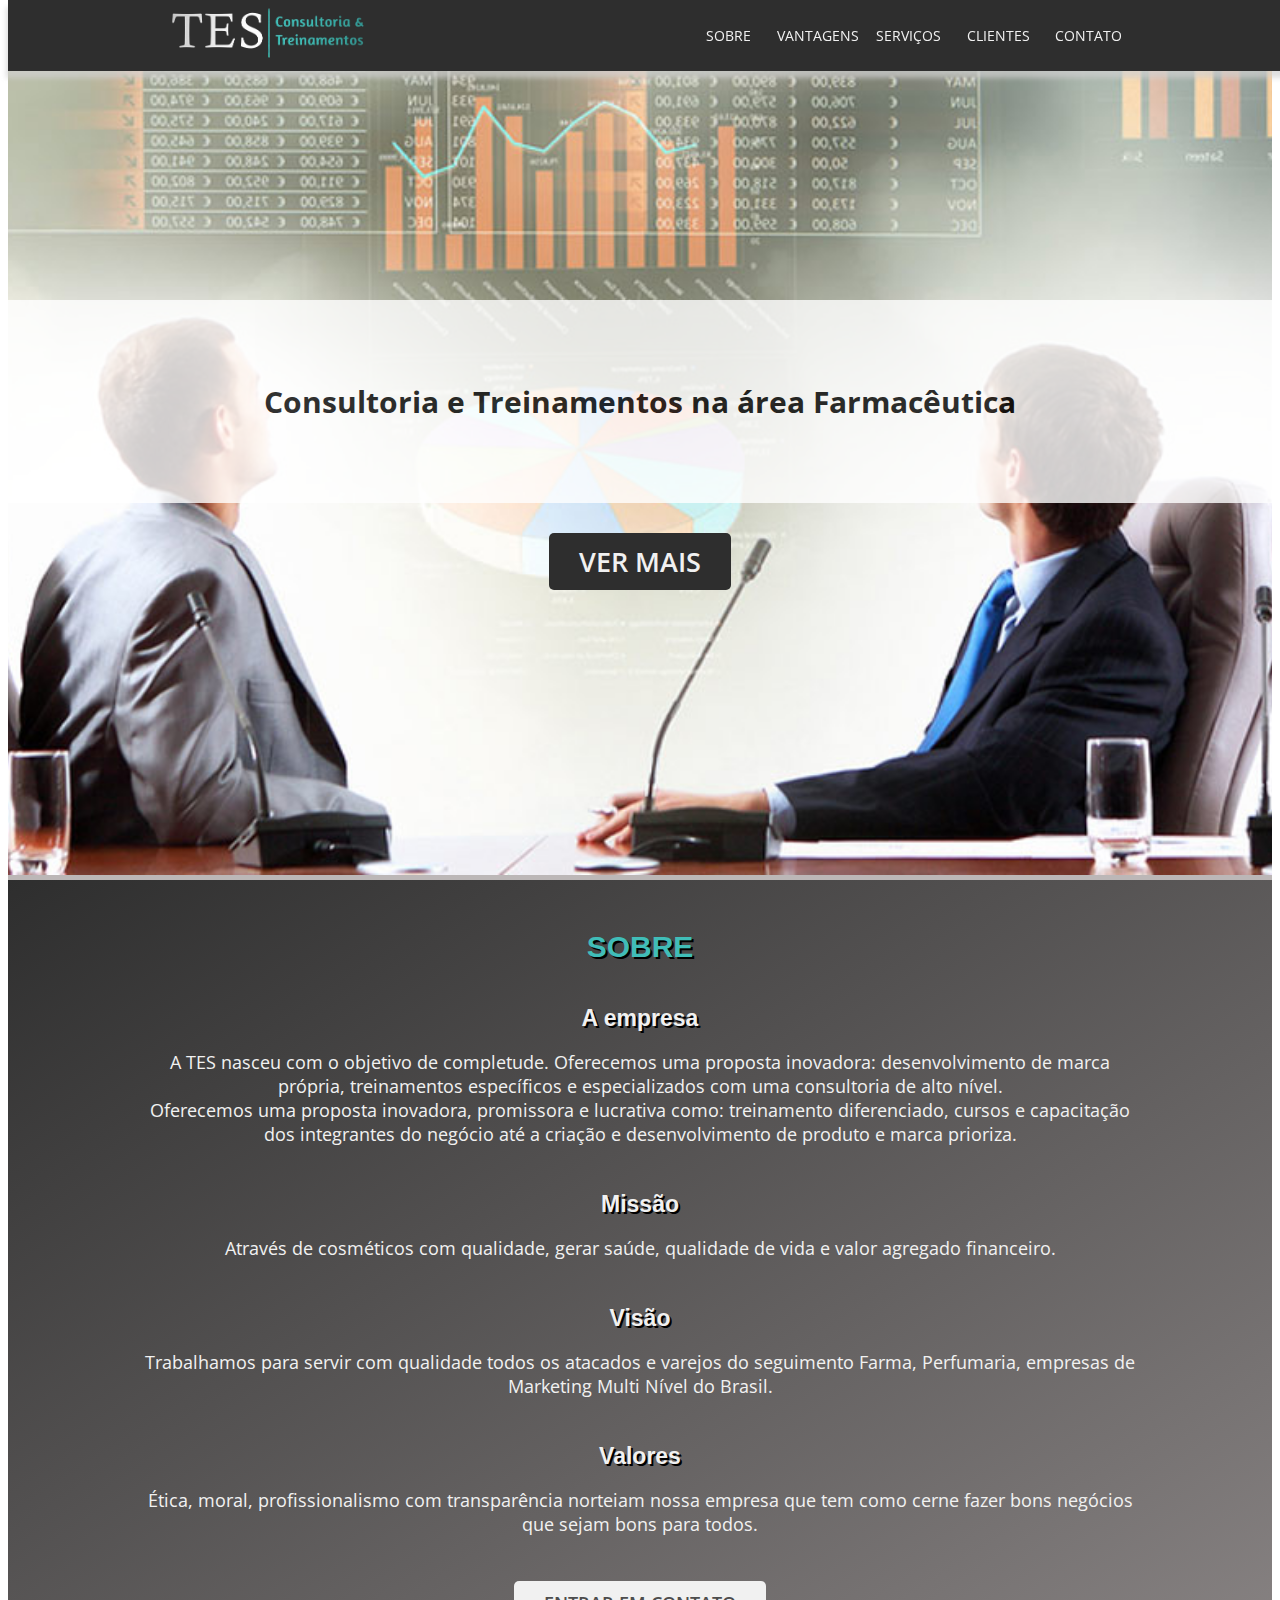
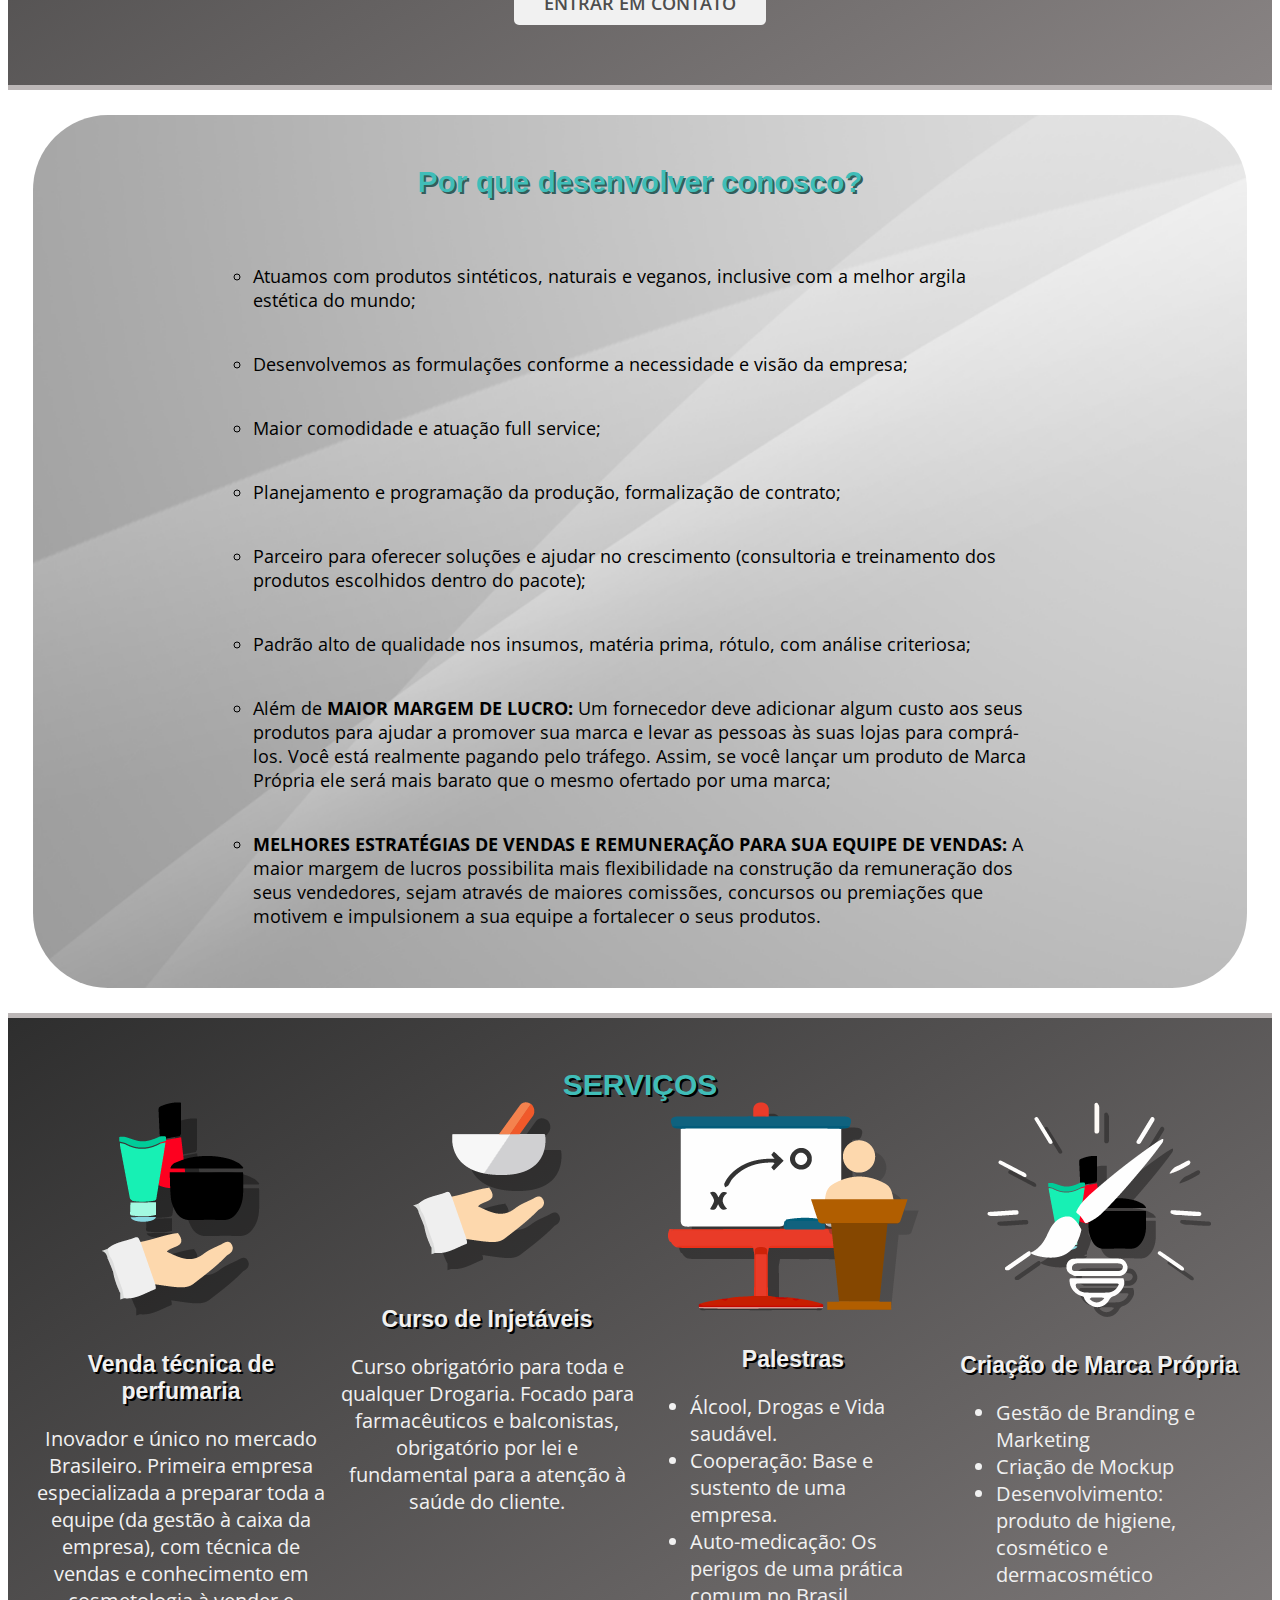
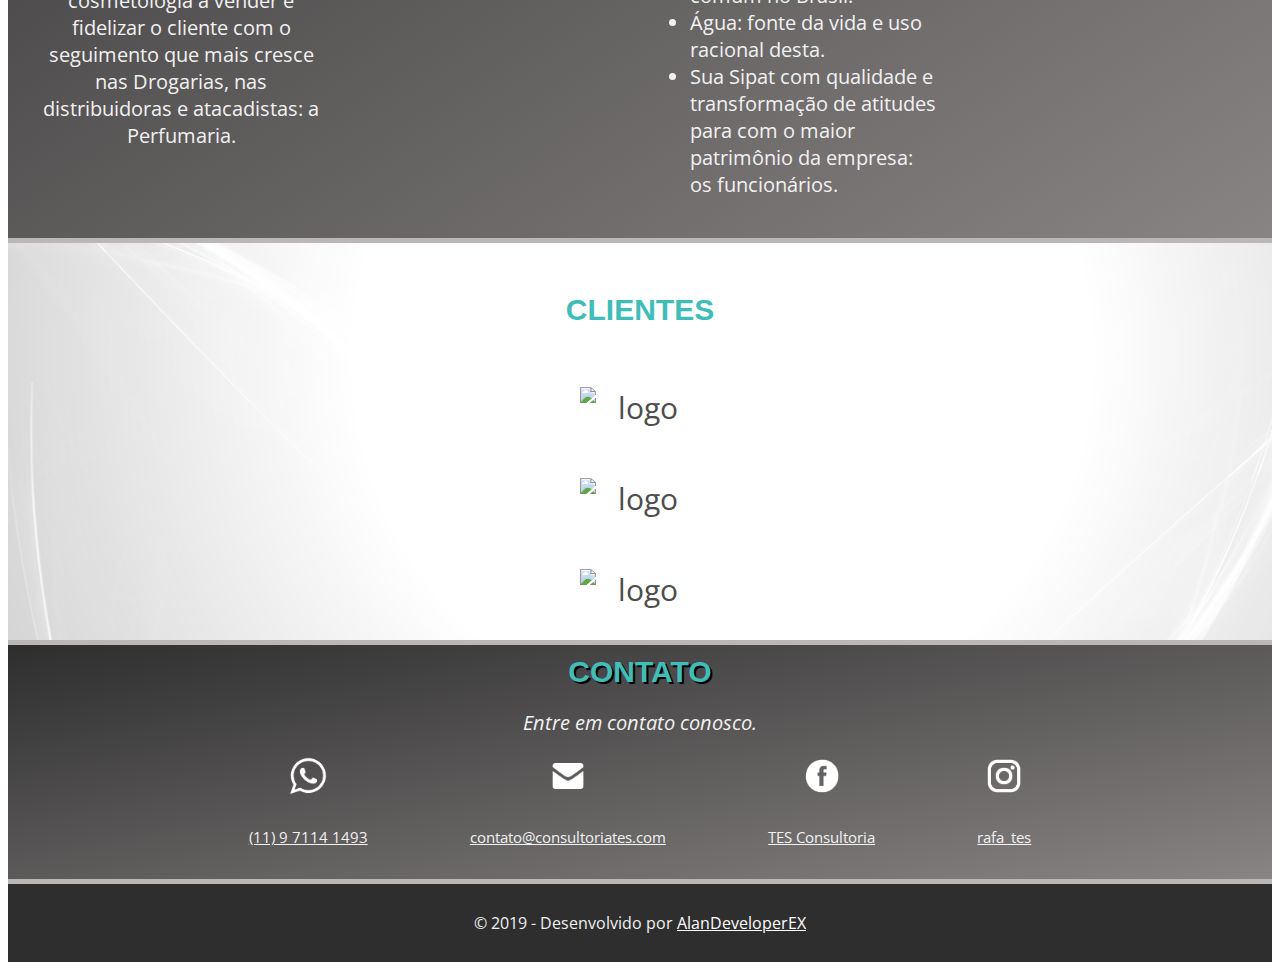
==== commit 5117f489: "adjusts_to_upload" ====
--- a/Tes Consultoria Site/index.html
+++ b/Tes Consultoria Site/index.html
@@ -37,7 +37,8 @@
     </header>
     <section id="sobre">
       <h2 style="color:#40bdb8">SOBRE</h2>
-      <h3>A empresa</h3>
+      <br />
+      <h4>A empresa</h4>
       <p>
         A TES nasceu com o objetivo de completude. Oferecemos uma proposta
         inovadora: desenvolvimento de marca própria, treinamentos específicos e
@@ -112,7 +113,7 @@
       <h2>SERVIÇOS</h2>
       <div>
         <img src="icons/venda_tecnica.png" alt="vendas" />
-        <h3>Venda técnica de perfumaria</h3>
+        <h4>Venda técnica de perfumaria</h4>
         <p>
           Inovador e único no mercado Brasileiro. Primeira empresa especializada
           a preparar toda a equipe (da gestão à caixa da empresa), com técnica
@@ -126,7 +127,7 @@
       </div>
       <div>
         <img src="icons/manipulacao.png" alt="manipulação" />
-        <h3>Curso de Injetáveis</h3>
+        <h4>Curso de Injetáveis</h4>
         <p>
           Curso obrigatório para toda e qualquer Drogaria. Focado para
           farmacêuticos e balconistas, obrigatório por lei e fundamental para a
@@ -135,7 +136,7 @@
       </div>
       <div>
         <img src="icons/palestras.png" alt="photo_palestra" />
-        <h3>Palestras</h3>
+        <h4>Palestras</h4>
         <div id="list">
           <ul>
             <li>Álcool, Drogas e Vida saudável.</li>
@@ -151,7 +152,7 @@
       </div>
       <div>
         <img src="icons/criacao_propria.png" alt="make" />
-        <h3>Criação de Marca Própria</h3>
+        <h4>Criação de Marca Própria</h4>
         <div id="list">
           <ul>
             <li>Gestão de Branding e Marketing</li>
@@ -166,15 +167,23 @@
     <section id="clientes">
       <h2>CLIENTES</h2>
       <div>
-        <img src="icons/logo_uniao_farma.png" alt="logo" id="logo" />
+        <img
+          src="icons/logo_uniao_farma.png"
+          alt="logo"
+          class="logo_partners"
+        />
         <!--<p>União Farma</p>-->
       </div>
       <div>
-        <img src="icons/logo_amakha_paris.png" alt="logo" id="logo" />
+        <img
+          src="icons/logo_amakha_paris.png"
+          alt="logo"
+          class="logo_partners"
+        />
         <!--<p>Amakha Paris</p>-->
       </div>
       <div>
-        <img src="icons/logo_gl_foods.png" alt="logo" id="logo" />
+        <img src="icons/logo_gl_foods.png" alt="logo" class="logo_partners" />
         <!--<p>GL Foods</p>-->
       </div>
     </section>
@@ -224,8 +233,7 @@
     </section>
     <footer>
       <button onclick="topFunction()" id="button_back" title="Go to top">
-        <!--<i class="fa fa-arrow-up" aria-hidden="true"></i>-->
-        TOP
+        ^
       </button>
       <p>
         &copy 2019 - Desenvolvido por
--- a/Tes Consultoria Site/styles/style.css
+++ b/Tes Consultoria Site/styles/style.css
@@ -18,6 +18,11 @@
 
 h2 {
   color: #40bdb8;
+  font-size: 30px;
+}
+
+h4 {
+  font-size: 23px;
 }
 
 .botao {
@@ -46,8 +51,10 @@
   background-color: #000;
   color: white;
   cursor: pointer;
-  padding: 25px;
+  padding: 13px 16px;
   border-radius: 4px;
+  font-weight: 900;
+  font-size: 18px;
 }
 
 #button_back:hover {
@@ -55,7 +62,7 @@
 }
 
 #logo {
-  width: 250px;
+  width: 210px;
   margin-top: 2px;
 }
 
@@ -111,6 +118,7 @@
   width: 100%;
   text-decoration: none;
   color: #f1f1f1;
+  font-size: 14px;
 }
 
 /*
@@ -168,8 +176,8 @@
   background-color: #2e2e2e;
   background-image: linear-gradient(to bottom right, #2e2e2e, #898484);
   color: #f1f1f1;
-  border-bottom: 10px solid #bcb7b7;
-  border-top: 10px solid #bcb7b7;
+  border-bottom: 5px solid #bcb7b7;
+  border-top: 5px solid #bcb7b7;
 }
 
 #sobre h2 {
@@ -189,12 +197,14 @@
 #sobre p {
   margin-bottom: 2.5em;
   max-width: 1000px;
+  font-size: 18px;
 }
 
 #sobre .botao {
   background-color: #f1f1f1;
   color: #4d4d4d;
   font-weight: 600;
+  font-size: 18px;
 }
 
 #sobre .botao:hover {
@@ -230,6 +240,7 @@
   margin-bottom: 10px;
   color: #000000;
   list-style-type: circle;
+  font-size: 18px;
 }
 
 /*
@@ -240,8 +251,8 @@
   background-color: #2e2e2e;
   background-image: linear-gradient(to bottom right, #2e2e2e, #898484);
   color: #f1f1f1;
-  border-bottom: 10px solid #bcb7b7;
-  border-top: 10px solid #bcb7b7;
+  border-bottom: 5px solid #bcb7b7;
+  border-top: 5px solid #bcb7b7;
   padding: 20px;
   display: flex;
   flex-direction: column;
@@ -263,7 +274,7 @@
   flex-direction: column;
   align-items: center;
   text-align: center;
-  margin-top: 30px;
+  /*margin-top: 30px;*/
 }
 
 #servicos #list {
@@ -271,7 +282,7 @@
 }
 
 #servicos img {
-  margin-bottom: 50px;
+  margin-bottom: 35px;
 }
 
 /*
@@ -312,13 +323,13 @@
   background-color: #2e2e2e;
   background-image: linear-gradient(to bottom right, #2e2e2e, #898484);
   color: #f1f1f1;
-  border-bottom: 10px solid #bcb7b7;
-  border-top: 10px solid #bcb7b7;
+  border-bottom: 5px solid #bcb7b7;
+  border-top: 5px solid #bcb7b7;
   display: flex;
   flex-direction: column;
   align-items: center;
   text-align: center;
-  padding: 20px;
+  padding: 10px 15%;
 }
 
 #contato h2 {
@@ -327,10 +338,15 @@
 
 #contato a {
   color: #f1f1f1;
+  font-size: 15px;
 }
 
 #contato img {
-  width: 80px;
+  width: 40px;
+}
+
+.logo_partners {
+  width: 120px;
 }
 
 /*
@@ -343,7 +359,11 @@
   align-items: center;
   background-color: #2e2e2e;
   color: #f1f1f1;
-  padding: 25px 25px;
+  padding: 12px 25px;
+}
+
+footer > a {
+  font-size: 15px;
 }
 
 /*
@@ -370,7 +390,7 @@
   nav ul {
     display: flex;
     flex-direction: row;
-    width: 70%;
+    width: 450px;
   }
 
   /*
@@ -413,8 +433,7 @@
   }
 
   .list > li {
-    padding-top: 25px;
-    padding-bottom: 50px;
+    padding: 15px 0;
   }
 
   /*
@@ -433,11 +452,12 @@
     text-align: center;
     width: 100%;
     font-size: 50px;
+    font-size: 30px;
   }
 
   #servicos div {
     flex-grow: 1;
-    flex-basis: 150px;
+    flex-basis: 285px;
     padding: 0 5px;
   }
 
@@ -473,7 +493,7 @@
   }
 
   #contato h2 {
-    font-size: 50px;
+    font-size: 30px;
   }
 
   #contato a {
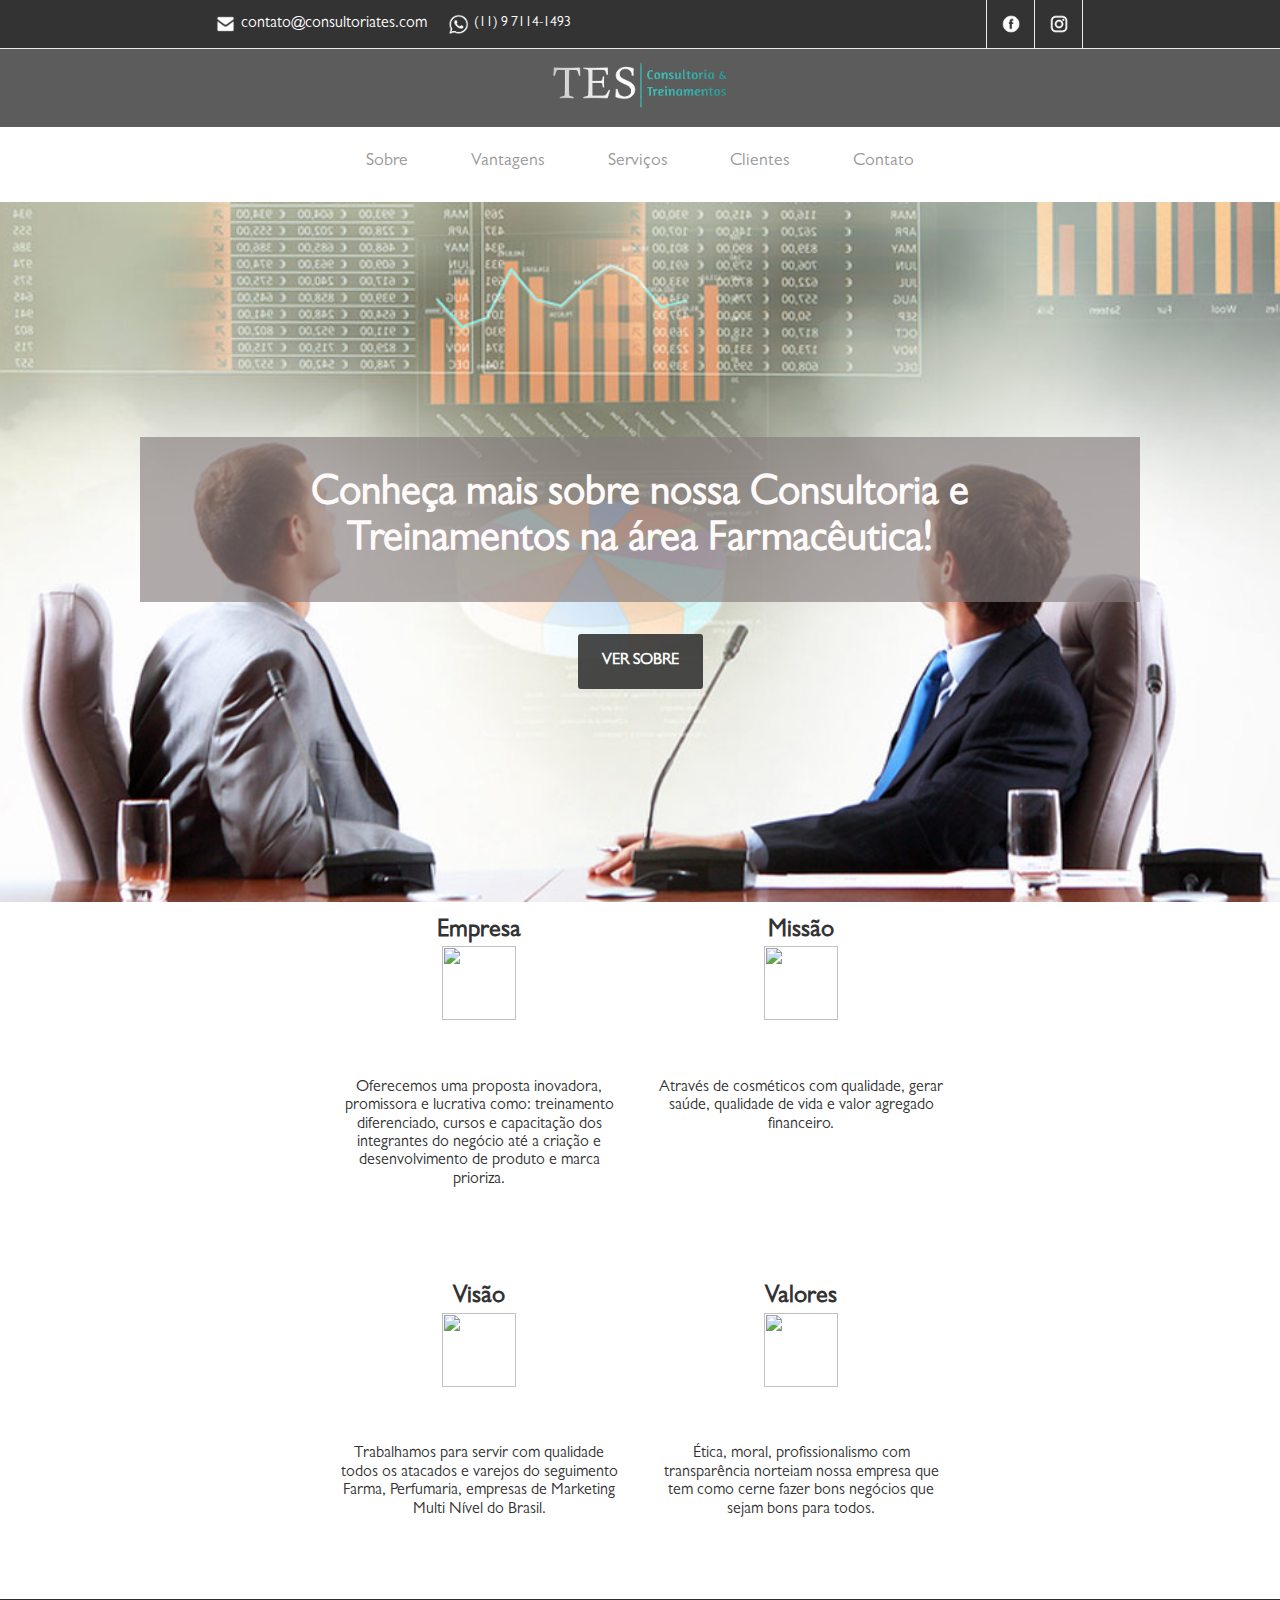
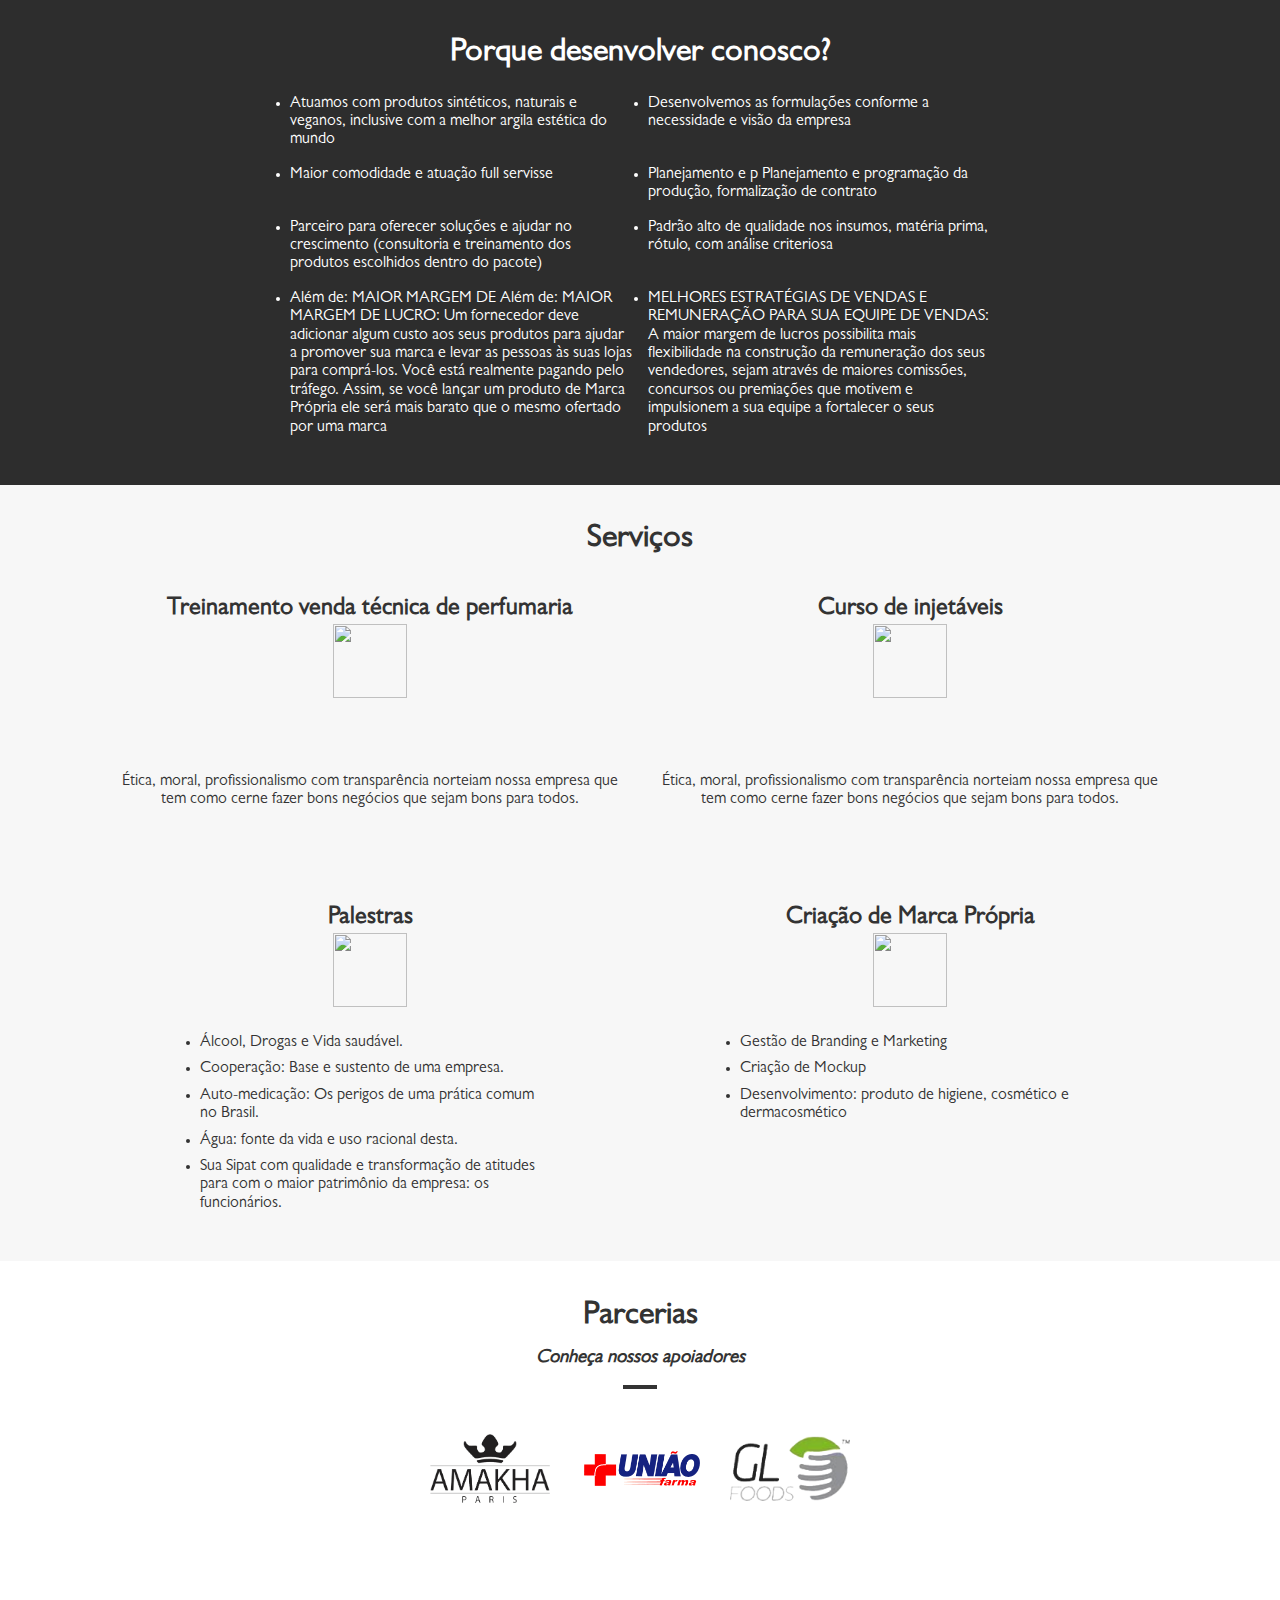
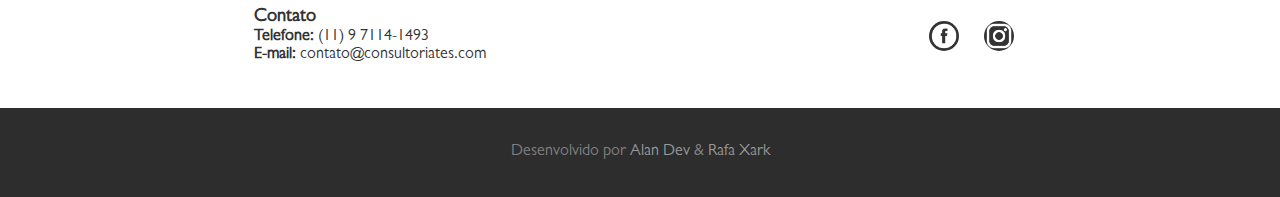
==== commit 2164a3fe: "new_layout_update" ====
--- a/Tes Consultoria Site/index.html
+++ b/Tes Consultoria Site/index.html
@@ -1,273 +1,381 @@
 <!DOCTYPE html>
-<html>
+<html lang="pt-br">
   <head>
-    <title>Tes Consultoria</title>
     <meta charset="utf-8" />
-    <link rel="stylesheet" type="text/css" href="./styles/normalize.css" />
-    <link
-      href="https://fonts.googleapis.com/css?family=Audiowide"
-      rel="stylesheet"
-    />
-    <link
-      href="https://fonts.googleapis.com/css?family=Open+Sans|Roboto"
-      rel="stylesheet"
-    />
-    <link rel="stylesheet" type="text/css" href="./styles/style.css" />
+    <meta http-equiv="X-UA-Compatible" content="IE=edge" />
     <meta name="viewport" content="width=device-width, initial-scale=1.0" />
+    <title></title>
+    <link rel="stylesheet" href="normalize.css" />
+    <link rel="stylesheet" href="styles.css" />
+    <script async src="script.js"></script>
+    <style></style>
+    <script></script>
   </head>
-  <body>
-    <nav>
-      <a href="#">
-        <img src="icons/logo_tes.png" alt="logo" id="logo" />
-      </a>
-      <ul>
-        <li><a href="#sobre">SOBRE</a></li>
-        <li><a href="#vantagens">VANTAGENS</a></li>
-        <li><a href="#servicos">SERVIÇOS</a></li>
-        <li><a href="#clientes">CLIENTES</a></li>
-        <li><a href="#contato">CONTATO</a></li>
-      </ul>
-    </nav>
+  <body onload="onLoadBody()">
     <header>
-      <!--<h1>TES Consultoria</h1>-->
-      <div class="transbox">
-        <p>Consultoria e Treinamentos na área Farmacêutica</p>
-      </div>
-      <a href="#sobre" class="botao">VER MAIS</a>
-    </header>
-    <section id="sobre">
-      <h2 style="color:#40bdb8">SOBRE</h2>
-      <br />
-      <h4>A empresa</h4>
-      <p>
-        A TES nasceu com o objetivo de completude. Oferecemos uma proposta
-        inovadora: desenvolvimento de marca própria, treinamentos específicos e
-        especializados com uma consultoria de alto nível.<br />
-        Oferecemos uma proposta inovadora, promissora e lucrativa como:
-        treinamento diferenciado, cursos e capacitação dos integrantes do
-        negócio até a criação e desenvolvimento de produto e marca prioriza.
-      </p>
-      <h4>Missão</h4>
-      <p>
-        Através de cosméticos com qualidade, gerar saúde, qualidade de vida e
-        valor agregado financeiro.
-      </p>
-      <h4>Visão</h4>
-      <p>
-        Trabalhamos para servir com qualidade todos os atacados e varejos do
-        seguimento Farma, Perfumaria, empresas de Marketing Multi Nível do
-        Brasil.
-      </p>
-      <h4>Valores</h4>
-      <p>
-        Ética, moral, profissionalismo com transparência norteiam nossa empresa
-        que tem como cerne fazer bons negócios que sejam bons para todos.
-      </p>
-      <a href="#contato" class="botao">ENTRAR EM CONTATO</a>
-    </section>
-    <section id="vantagens">
-      <h2>Por que desenvolver conosco?</h2>
-      <div class="list">
-        <ul class="list">
-          <li class="list">
-            Atuamos com produtos sintéticos, naturais e veganos, inclusive com a
-            melhor argila estética do mundo;
-          </li>
-          <li class="list">
-            Desenvolvemos as formulações conforme a necessidade e visão da
-            empresa;
-          </li>
-          <li class="list">Maior comodidade e atuação full service;</li>
-          <li class="list">
-            Planejamento e programação da produção, formalização de contrato;
-          </li>
-          <li class="list">
-            Parceiro para oferecer soluções e ajudar no crescimento (consultoria
-            e treinamento dos produtos escolhidos dentro do pacote);
-          </li>
-          <li class="list">
-            Padrão alto de qualidade nos insumos, matéria prima, rótulo, com
-            análise criteriosa;
-          </li>
-          <li class="list">
-            Além de <b>MAIOR MARGEM DE LUCRO:</b> Um fornecedor deve adicionar
-            algum custo aos seus produtos para ajudar a promover sua marca e
-            levar as pessoas às suas lojas para comprá-los. Você está realmente
-            pagando pelo tráfego. Assim, se você lançar um produto de Marca
-            Própria ele será mais barato que o mesmo ofertado por uma marca;
-          </li>
-          <li class="list">
-            <b
-              >MELHORES ESTRATÉGIAS DE VENDAS E REMUNERAÇÃO PARA SUA EQUIPE DE
-              VENDAS:</b
-            >
-            A maior margem de lucros possibilita mais flexibilidade na
-            construção da remuneração dos seus vendedores, sejam através de
-            maiores comissões, concursos ou premiações que motivem e impulsionem
-            a sua equipe a fortalecer o seus produtos.
-          </li>
-        </ul>
-      </div>
-    </section>
-    <section id="servicos">
-      <h2>SERVIÇOS</h2>
-      <div>
-        <img src="icons/venda_tecnica.png" alt="vendas" />
-        <h4>Venda técnica de perfumaria</h4>
-        <p>
-          Inovador e único no mercado Brasileiro. Primeira empresa especializada
-          a preparar toda a equipe (da gestão à caixa da empresa), com técnica
-          de vendas e conhecimento em cosmetologia à vender e fidelizar o
-          cliente com o seguimento que mais cresce nas Drogarias, nas
-          distribuidoras e atacadistas: a Perfumaria.
-        </p>
-        <!--<p>Produtos de higiene, cosméticos e dermocosméticos são um percentual altíssimo do mix de produtos e da 
-				repreeentatividade de vendas destes seguimentos. O Brasil já é o terceiro maior consumidor de produtos 
-				estéticos do mundo, tenso que estar preparados para tamanho crescimento contínuo.</p>-->
-      </div>
-      <div>
-        <img src="icons/manipulacao.png" alt="manipulação" />
-        <h4>Curso de Injetáveis</h4>
-        <p>
-          Curso obrigatório para toda e qualquer Drogaria. Focado para
-          farmacêuticos e balconistas, obrigatório por lei e fundamental para a
-          atenção à saúde do cliente.
-        </p>
-      </div>
-      <div>
-        <img src="icons/palestras.png" alt="photo_palestra" />
-        <h4>Palestras</h4>
-        <div id="list">
-          <ul>
-            <li>Álcool, Drogas e Vida saudável.</li>
-            <li>Cooperação: Base e sustento de uma empresa.</li>
-            <li>Auto-medicação: Os perigos de uma prática comum no Brasil.</li>
-            <li>Água: fonte da vida e uso racional desta.</li>
-            <li>
-              Sua Sipat com qualidade e transformação de atitudes para com o
-              maior patrimônio da empresa: os funcionários.
-            </li>
-          </ul>
-        </div>
-      </div>
-      <div>
-        <img src="icons/criacao_propria.png" alt="make" />
-        <h4>Criação de Marca Própria</h4>
-        <div id="list">
-          <ul>
-            <li>Gestão de Branding e Marketing</li>
-            <li>Criação de Mockup</li>
-            <li>
-              Desenvolvimento: produto de higiene, cosmético e dermacosmético
-            </li>
-          </ul>
-        </div>
-      </div>
-    </section>
-    <section id="clientes">
-      <h2>CLIENTES</h2>
-      <div>
-        <img
-          src="icons/logo_uniao_farma.png"
-          alt="logo"
-          class="logo_partners"
-        />
-        <!--<p>União Farma</p>-->
-      </div>
-      <div>
-        <img
-          src="icons/logo_amakha_paris.png"
-          alt="logo"
-          class="logo_partners"
-        />
-        <!--<p>Amakha Paris</p>-->
-      </div>
-      <div>
-        <img src="icons/logo_gl_foods.png" alt="logo" class="logo_partners" />
-        <!--<p>GL Foods</p>-->
-      </div>
-    </section>
-    <section id="contato">
-      <h2>CONTATO</h2>
-      <p><i>Entre em contato conosco.</i></p>
-      <!--<div>
-        <img src="icons/telefone.png" alt="fone" />
-        <p><a href="tel:xx555555555" target="_blank">(11) 9 7114 1493</a></p>
-	  </div>-->
-      <div>
-        <img src="icons/telefone.png" alt="fone" />
-        <p>
+      <section class="info">
+        <div class="contato">
+          <a class="flex_center" href="mailto:contato@consultoriates.com">
+            <img
+              id="waitingForImage"
+              src="icons/email.png"
+              style="width: 26px; padding-right: 5px;"
+            />
+            <h>contato@consultoriates.com</h>
+          </a>
           <a
+            class="flex_center"
             href="https://api.whatsapp.com/send?phone=5511971141493"
             target="_blank"
-            >(11) 9 7114 1493</a
           >
-        </p>
-      </div>
-      <div>
-        <img src="icons/email.png" alt="mail" />
-        <p>
-          <a href="contato@consultoriates.com" target="_blank"
-            >contato@consultoriates.com</a
-          >
-        </p>
-      </div>
-      <div>
-        <img src="icons/facebook.png" alt="face" />
-        <p>
+            <img
+              id="waitingForImage"
+              src="icons/telefone.png"
+              style="width: 26px; padding-right: 5px;"
+            />
+            <h>(11) 9 7114-1493</h>
+          </a>
+        </div>
+
+        <div class="socialMedia">
           <a
             href="https://www.facebook.com/TES-Consultoria-e-Treinamentos-247625099220622/"
             target="_blank"
-            >TES Consultoria</a
-          >
+            class="flex_center"
+            ><img
+              id="waitingForImage"
+              src="icons/facebook.png"
+              style="width: 20px;"
+          /></a>
+          <a
+            href="https://www.instagram.com/rafa_tes/?hl=pt-br"
+            target="_blank"
+            class="flex_center"
+            ><img
+              id="waitingForImage"
+              src="icons/insta.png"
+              style="width: 20px;"
+          /></a>
+        </div>
+      </section>
+
+      <section class="brand">
+        <img
+          id="waitingForImage"
+          src="icons/logo_tes.png"
+          style="width: 190px;"
+        />
+      </section>
+
+      <nav class="menu">
+        <a href="#sobre">Sobre</a>
+        <a href="#vantagens">Vantagens</a>
+        <a href="#servicos">Serviços</a>
+        <a href="#clientes">Clientes</a>
+        <a href="#contato">Contato</a>
+      </nav>
+    </header>
+
+    <main>
+      <section class="boxSlider">
+        <h1>
+          Conheça mais sobre nossa Consultoria e Treinamentos na área
+          Farmacêutica!
+        </h1>
+        <a class="aButton" href="#servicos"><b>VER SOBRE</b></a>
+      </section>
+
+      <section id="sobre" class="sobre">
+        <div>
+          <div>
+            <h2>
+              Empresa<br />
+              <img
+                id="waitingForImage"
+                src="_blanc"
+                style="width: 74px; height: 74px"
+              />
+            </h2>
+            <p>
+              Oferecemos uma proposta inovadora, promissora e lucrativa como:
+              treinamento diferenciado, cursos e capacitação dos integrantes do
+              negócio até a criação e desenvolvimento de produto e marca
+              prioriza.
+            </p>
+          </div>
+
+          <div>
+            <h2>
+              Missão<br />
+              <img
+                id="waitingForImage"
+                src="_blanc"
+                style="width: 74px; height: 74px"
+              />
+            </h2>
+            <p>
+              Através de cosméticos com qualidade, gerar saúde, qualidade de
+              vida e valor agregado financeiro.
+            </p>
+          </div>
+        </div>
+
+        <div>
+          <div>
+            <h2>
+              Visão<br />
+              <img
+                id="waitingForImage"
+                src="_blanc"
+                style="width: 74px; height: 74px"
+              />
+            </h2>
+            <p>
+              Trabalhamos para servir com qualidade todos os atacados e varejos
+              do seguimento Farma, Perfumaria, empresas de Marketing Multi Nível
+              do Brasil.
+            </p>
+          </div>
+
+          <div>
+            <h2>
+              Valores<br />
+              <img
+                id="waitingForImage"
+                src="_blanc"
+                style="width: 74px; height: 74px"
+              />
+            </h2>
+            <p>
+              Ética, moral, profissionalismo com transparência norteiam nossa
+              empresa que tem como cerne fazer bons negócios que sejam bons para
+              todos.
+            </p>
+          </div>
+        </div>
+      </section>
+
+      <section id="vantagens" class="question">
+        <h1>Porque desenvolver conosco?</h1>
+        <ul>
+          <li>
+            Atuamos com produtos sintéticos, naturais e veganos, inclusive com a
+            melhor argila estética do mundo
+          </li>
+          <li>
+            Desenvolvemos as formulações conforme a necessidade e visão da
+            empresa
+          </li>
+          <li>Maior comodidade e atuação full servisse</li>
+          <li>
+            Planejamento e p Planejamento e programação da produção,
+            formalização de contrato
+          </li>
+          <li>
+            Parceiro para oferecer soluções e ajudar no crescimento (consultoria
+            e treinamento dos produtos escolhidos dentro do pacote)
+          </li>
+          <li>
+            Padrão alto de qualidade nos insumos, matéria prima, rótulo, com
+            análise criteriosa
+          </li>
+          <li>
+            Além de: MAIOR MARGEM DE Além de: MAIOR MARGEM DE LUCRO: Um
+            fornecedor deve adicionar algum custo aos seus produtos para ajudar
+            a promover sua marca e levar as pessoas às suas lojas para
+            comprá-los. Você está realmente pagando pelo tráfego. Assim, se você
+            lançar um produto de Marca Própria ele será mais barato que o mesmo
+            ofertado por uma marca
+          </li>
+          <li>
+            MELHORES ESTRATÉGIAS DE VENDAS E REMUNERAÇÃO PARA SUA EQUIPE DE
+            VENDAS: A maior margem de lucros possibilita mais flexibilidade na
+            construção da remuneração dos seus vendedores, sejam através de
+            maiores comissões, concursos ou premiações que motivem e impulsionem
+            a sua equipe a fortalecer o seus produtos
+          </li>
+        </ul>
+      </section>
+
+      <section id="servicos" class="servicos">
+        <h1>Serviços</h1>
+        <div class="b1">
+          <div>
+            <h2>
+              Treinamento venda técnica de perfumaria<br />
+              <img
+                id="waitingForImage"
+                src="_blanc"
+                style="width: 74px; height: 74px"
+              />
+            </h2>
+            <p>
+              Ética, moral, profissionalismo com transparência norteiam nossa
+              empresa que tem como cerne fazer bons negócios que sejam bons para
+              todos.
+            </p>
+          </div>
+
+          <div>
+            <h2>
+              Curso de injetáveis<br />
+              <img
+                id="waitingForImage"
+                src="_blanc"
+                style="width: 74px; height: 74px"
+              />
+            </h2>
+            <p>
+              Ética, moral, profissionalismo com transparência norteiam nossa
+              empresa que tem como cerne fazer bons negócios que sejam bons para
+              todos.
+            </p>
+          </div>
+        </div>
+
+        <div class="b2">
+          <div>
+            <h2>
+              Palestras<br />
+              <img
+                id="waitingForImage"
+                src="_blanc"
+                style="width: 74px; height: 74px"
+              />
+            </h2>
+            <ul>
+              <li>Álcool, Drogas e Vida saudável.</li>
+              <li>Cooperação: Base e sustento de uma empresa.</li>
+              <li>
+                Auto-medicação: Os perigos de uma prática comum no Brasil.
+              </li>
+              <li>Água: fonte da vida e uso racional desta.</li>
+              <li>
+                Sua Sipat com qualidade e transformação de atitudes para com o
+                maior patrimônio da empresa: os funcionários.
+              </li>
+            </ul>
+          </div>
+
+          <div>
+            <h2>
+              Criação de Marca Própria<br />
+              <img
+                id="waitingForImage"
+                src="_blanc"
+                style="width: 74px; height: 74px"
+              />
+            </h2>
+            <ul>
+              <li>Gestão de Branding e Marketing</li>
+              <li>Criação de Mockup</li>
+              <li>
+                Desenvolvimento: produto de higiene, cosmético e dermacosmético
+              </li>
+            </ul>
+          </div>
+        </div>
+      </section>
+
+      <section id="clientes" class="parceiros">
+        <h1>Parcerias</h1>
+        <h3><i>Conheça nossos apoiadores</i></h3>
+        <line></line>
+        <img
+          id="waitingForImage"
+          src="imgs/amakha.png"
+          style="width: 120px; vertical-align: middle; margin: 13px"
+        />
+        <img
+          id="waitingForImage"
+          src="imgs/uniaofarma.png"
+          style="width: 120px; vertical-align: middle; margin: 13px"
+        />
+        <img
+          id="waitingForImage"
+          src="imgs/glfoods.png"
+          style="width: 120px; vertical-align: middle; margin: 13px"
+        />
+      </section>
+    </main>
+
+    <button onclick="topFunction()" id="button_back" title="Go to top">
+      ^
+    </button>
+
+    <footer>
+      <section id="contato" class="contato">
+        <p>
+          <b style="font-size: 1.15em">Contato</b> <br />
+          <b>Telefone:</b> (11) 9 7114-1493 <br />
+          <b>E-mail:</b> contato@consultoriates.com <br />
         </p>
-      </div>
-      <div>
-        <img src="icons/insta.png" alt="insta" />
+
+        <div>
+          <a
+            href="https://www.facebook.com/TES-Consultoria-e-Treinamentos-247625099220622/"
+            target="_blank"
+            ><img
+              class="socialMedia"
+              id="waitingForImage"
+              src="icons/facebook.png"
+          /></a>
+          <a href="https://www.instagram.com/rafa_tes/?hl=pt-br" target="_blank"
+            ><img class="socialMedia" id="waitingForImage" src="icons/insta.png"
+          /></a>
+        </div>
+      </section>
+
+      <section class="credits">
         <p>
-          <a href="https://www.instagram.com/rafa_tes/?hl=pt-br" target="_blank"
-            >rafa_tes</a
-          >
+          Desenvolvido por
+          <a href="https://github.com/AlanDeveloperEX">Alan Dev</a> &
+          <a href="https://github.com/IXARKI">Rafa Xark</a>
         </p>
-      </div>
-    </section>
-    <footer>
-      <button onclick="topFunction()" id="button_back" title="Go to top">
-        ^
-      </button>
-      <p>
-        &copy 2019 - Desenvolvido por
-        <a
-          href="https://github.com/AlanDeveloperEX"
-          target="_blank"
-          style="color: #fff"
-          >AlanDeveloperEX</a
-        >
-      </p>
+      </section>
     </footer>
-
-    <script>
-      // When the user scrolls down 20px from the top of the document, show the button
-      window.onscroll = function() {
-        scrollFunction();
-      };
-
-      function scrollFunction() {
-        if (
-          document.body.scrollTop > 20 ||
-          document.documentElement.scrollTop > 20
-        ) {
-          document.getElementById("button_back").style.display = "block";
-        } else {
-          document.getElementById("button_back").style.display = "none";
-        }
-      }
-
-      // When the user clicks on the button, scroll to the top of the document
-      function topFunction() {
-        document.body.scrollTop = 0;
-        document.documentElement.scrollTop = 0;
-      }
-    </script>
   </body>
 </html>
+
+<script type="text/javascript" src="js/jquery.js"></script>
+
+<script>
+  $(window).scroll(function() {
+    var tam = $(window).width();
+    // check if scroll event happened
+    if ($(document).scrollTop() > 110 && tam > 480) {
+      // check if user scrolled more than 50 from top of the browser window
+      $(".menu").addClass("navFixed");
+      $(".info").hide();
+      $(".brand").hide();
+    } else {
+      $(".menu").removeClass("navFixed");
+      $(".info").show();
+      $(".brand").show();
+    }
+  });
+</script>
+
+<script>
+  // When the user scrolls down 20px from the top of the document, show the button
+  window.onscroll = function() {
+    scrollFunction();
+  };
+
+  function scrollFunction() {
+    if (
+      document.body.scrollTop > 20 ||
+      document.documentElement.scrollTop > 20
+    ) {
+      document.getElementById("button_back").style.display = "block";
+    } else {
+      document.getElementById("button_back").style.display = "none";
+    }
+  }
+
+  // When the user clicks on the button, scroll to the top of the document
+  function topFunction() {
+    document.body.scrollTop = 0;
+    document.documentElement.scrollTop = 0;
+  }
+</script>
--- a/Tes Consultoria Site/styles.css
+++ b/Tes Consultoria Site/styles.css
@@ -0,0 +1,451 @@
+/*Visualização de espaço utilizado da caixa.	apagar ao terminar de usasr*/
+/*header, main, div, section, nav, dl, dt {  background-color: rgb(0,0,0,0.05);  }*/
+
+/*------------------------vCSS GLOBALv------------------------*/
+@font-face {
+  font-family: "default-sans-serif";
+  src: url("default-sans-serif.otf") format("opentype");
+}
+
+:root {
+  font-family: "default-sans-serif";
+
+  /*v GLOBAL --vars v*/
+  --setup-primary-color: #333333;
+  --setup-header-borderColor: #ebebeb;
+
+  /*v <header> --vars v*/
+  --section-info-height: 48px;
+  --section-menu-height: 75px;
+}
+
+a {
+  color: #999;
+}
+
+a:hover {
+  color: var(--setup-primary-color);
+}
+
+line {
+  display: block;
+  width: 34px;
+  border: 2px solid var(--setup-primary-color);
+  margin: 1em auto 2em auto;
+}
+
+.flex_center {
+  display: flex;
+  justify-content: center;
+  align-items: center;
+}
+
+/*.icon {
+	width: 1em;
+	height: 1em;
+	fill: currentColor;
+	vertical-align: middle;
+	overflow: hidden;
+	margin: 5px;
+}*/
+/*------------------------v<header>v------------------------*/
+/*-----v<section.info>v-----*/
+header .info {
+  display: flex;
+  /*height: var(--section-info-height);*/
+  justify-content: space-around;
+
+  border-bottom: 1px solid var(--setup-header-borderColor);
+  padding: 0;
+  background-color: #333333;
+}
+
+header .contato,
+header .socialMedia {
+  display: inline-flex;
+  text-align: center;
+  line-height: var(--section-info-height);
+}
+
+header .contato {
+  padding-left: 18px;
+}
+
+header .contato a {
+  margin-right: 21px;
+  color: #fffdfd;
+}
+
+header .contato a:last-child {
+  font-size: calc(1em * 0.87);
+} /*Correção de proporção de tamanho (diferença) */
+
+header .socialMedia {
+  border-right: 1px solid var(--setup-header-borderColor);
+}
+
+header .socialMedia a {
+  width: var(--section-info-height);
+  border-left: 1px solid var(--setup-header-borderColor);
+}
+
+header .socialMedia a:hover {
+  background-color: rgba(0, 0, 0, 0.01);
+}
+
+/*-----v<section.logo>v-----*/
+header .brand {
+  text-align: center;
+  padding: 0.5em 0 0.5em 0;
+  background-color: #333c;
+}
+
+/*-----v<section.menu>v-----*/
+header .menu {
+  height: var(--section-menu-height);
+  text-align: center;
+}
+
+header .menu a {
+  display: inline-flex;
+  font-size: calc(0.82em + 0.36vw);
+  line-height: calc(
+    var(--section-menu-height) - ((4px / 16) * var(--font-size-value))
+  );
+
+  margin: 0 0.9vw;
+  padding: 0 1.4vw;
+}
+
+header .menu a:hover {
+  border-bottom: calc((4 / 16) * 1em) solid var(--setup-primary-color);
+}
+
+/*FIXED MENU START*/
+.navFixed {
+  z-index: 999;
+  overflow: hidden;
+  position: fixed; /* Set the navbar to fixed position */
+  top: 0; /* Position the navbar at the top of the page */
+  width: 100%; /* Full width */
+  background-color: #333333;
+  box-shadow: -2px 7px 5px rgba(210, 210, 210, 0.7);
+  color: #fff;
+}
+.navFixed a {
+  color: #fff;
+}
+/*FIXED MENU END*/
+
+/*------------------------v<main>v------------------------*/
+/*-----v<section.boxSlider>v-----*/
+main .boxSlider {
+  display: flex;
+  min-height: 314px;
+  /*height: calc(
+    66.5vh + ((11.5vh / 100) * ((100 / 312) * (var(--s-height) - 625)))
+  );  64vh = 400 */
+  height: calc(100vh - 200px);
+  font-size: calc(1em + 0.34vw);
+  text-align: center;
+  color: snow;
+  flex-direction: column;
+
+  background-image: url("./imgs/slide1.jpg");
+  background-position: center;
+  background-size: cover;
+  background-repeat: no-repeat;
+
+  justify-content: center;
+  align-items: center;
+  padding: 1em 3% 0;
+}
+
+.boxSlider h1 {
+  max-width: 1000px;
+  margin: 0;
+  background-color: #867c7ca6;
+}
+
+main .boxSlider h1 {
+  padding: 3% 8%;
+}
+
+/*-----v<section.sobre>v-----*/
+main .sobre {
+  display: flex;
+  justify-content: center;
+  flex-flow: wrap;
+
+  padding: 0;
+}
+
+main .sobre div div {
+  display: block;
+  width: 24vw;
+  min-width: 322px;
+  max-width: 340px;
+  text-align: center;
+}
+
+main .sobre div p {
+  margin: 2em 1em 5em 1em;
+}
+
+/*-----v<section.question>v-----*/
+main .question {
+  background-color: #2d2d2d;
+  color: white;
+}
+
+main .question h1 {
+  text-align: center;
+}
+
+main .question ul {
+  display: grid;
+  grid-template-columns: repeat(
+    auto-fill,
+    minmax(340px, 0.9fr)
+  ); /*minmax() = minmax(measure-unit,min-measure-unit)*/
+  grid-gap: 1em;
+  max-width: 700px; /*(grid-column-unid * number-cells) + grid-gap*/
+
+  justify-content: center;
+  margin: 0 auto;
+  padding: 0;
+}
+
+/*-----v<section.servicos>v-----*/
+main .servicos {
+  text-align: center;
+  background-color: #f7f7f7;
+}
+
+main .servicos div {
+  display: flex;
+  justify-content: center;
+  flex-flow: wrap;
+}
+
+main .servicos .b1 div {
+  display: block;
+  max-width: 540px;
+}
+
+main .servicos .b1 p {
+  margin: 0 1em 5em 1em;
+}
+
+main .servicos .b1 h2 {
+  margin-bottom: 2em;
+}
+
+main .servicos .b2 div {
+  display: block;
+  width: 100%;
+  max-width: 540px;
+}
+
+main .servicos .b2 ul {
+  display: grid;
+  width: 340px;
+  text-align: left;
+  grid-gap: 0.5em;
+
+  margin: 0 auto;
+  padding: 0;
+}
+
+/*-----v<section.contato>v-----*/
+main .parceiros {
+  text-align: center;
+}
+
+main .parceiros h1,
+main .parceiros h3 {
+  padding: 0.67em 0 0 0;
+}
+/*-----v<footer>v-----*/
+footer .contato {
+  display: flex;
+  height: 144px;
+  justify-content: space-around;
+  align-items: center;
+}
+
+footer .contato a {
+  display: grid;
+  grid-template: 55px / 55px;
+  place-items: center;
+
+  margin: 3px 0;
+}
+
+footer .credits {
+  display: flex;
+  height: 89px;
+  background-color: #2d2d2d;
+  color: gray;
+
+  justify-content: center;
+  align-items: center;
+}
+
+footer .credits a:hover {
+  color: white;
+}
+
+footer .socialMedia {
+  width: 30px;
+  background-color: #333;
+  border-radius: 50%;
+}
+
+#button_back {
+  display: none;
+  border: 1px solid #fff !important;
+  position: fixed;
+  bottom: 50px;
+  right: 40px;
+  z-index: 99;
+  font-size: 18px;
+  border: none;
+  outline: none;
+  background-color: #000;
+  color: white;
+  cursor: pointer;
+  padding: 13px 19px;
+  border-radius: 4px;
+  font-weight: 900;
+  font-size: 18px;
+  padding-top: 15px;
+  padding-bottom: 11px;
+}
+
+#button_back:hover {
+  background-color: #555;
+}
+
+/*------------------------vCSS GLOBALv------------------------*/
+/*@media screen and (max-width: 800px) {
+  :root {
+    --mobile-line-height: calc(var(--section-info-height) * 1.146);
+  }
+
+  header .info {
+    justify-content: space-between;
+    background-image: url("");
+    background-size: 144px 21px;
+    background-position: center;
+    background-repeat: no-repeat;
+    background-color: #333333;
+  }
+
+  header .contato,
+  header .socialMedia {
+    padding-left: 0;
+    line-height: var(--mobile-line-height);
+  }
+
+  header .contato a,
+  header .socialMedia a {
+    width: var(--mobile-line-height);
+  }
+
+  header .contato a {
+    margin-right: 0;
+    border-right: 1px solid var(--setup-header-borderColor);
+    font-size: 1em !important;
+  }
+
+  header .contato a h {
+    display: none;
+  }
+
+  header .brand {
+    display: none;
+  }
+} */
+
+/*MOBILE*/
+
+@media (max-width: 480px) {
+  .info {
+    display: none !important;
+    background-color: red;
+  }
+
+  .menu {
+    display: none;
+  }
+
+  header .brand {
+    background-color: #333;
+    box-shadow: -2px 7px 5px rgba(210, 210, 210, 0.7);
+    z-index: 999;
+    overflow: hidden;
+    position: fixed; /* Set the navbar to fixed position */
+    top: 0; /* Position the navbar at the top of the page */
+    width: 100%; /* Full width */
+  }
+
+  main .boxSlider {
+    display: flex;
+    min-height: 314px;
+    height: 100vh;
+    font-size: calc(1em + 0.34vw);
+    text-align: center;
+    color: snow;
+    flex-direction: column;
+    background-image: url(./imgs/slide1.jpg);
+    background-position: center;
+    background-size: cover;
+    background-repeat: no-repeat;
+    justify-content: center;
+    align-items: center;
+    padding: 1em 3% 0;
+  }
+
+  main .boxSlider h1 {
+    font-size: 1.5em;
+  }
+
+  .aButton {
+    color: white;
+    background-color: var(--setup-primary-color);
+    font-size: 1rem;
+    text-align: center;
+    border: none;
+    border-radius: 3px;
+    padding: 20px 45px;
+    margin-top: 32px;
+    opacity: 0.89;
+    cursor: pointer;
+  }
+
+  #button_back {
+    display: none;
+    border: 1px solid #fff !important;
+    position: fixed;
+    bottom: 50px;
+    right: 40px;
+    z-index: 99;
+    font-size: 18px;
+    border: none;
+    outline: none;
+    background-color: #000;
+    color: white;
+    cursor: pointer;
+    padding: 13px 19px;
+    border-radius: 4px;
+    font-weight: 900;
+    font-size: 18px;
+    padding-top: 15px;
+    padding-bottom: 11px;
+  }
+
+  #button_back:hover {
+    background-color: #555;
+  }
+}
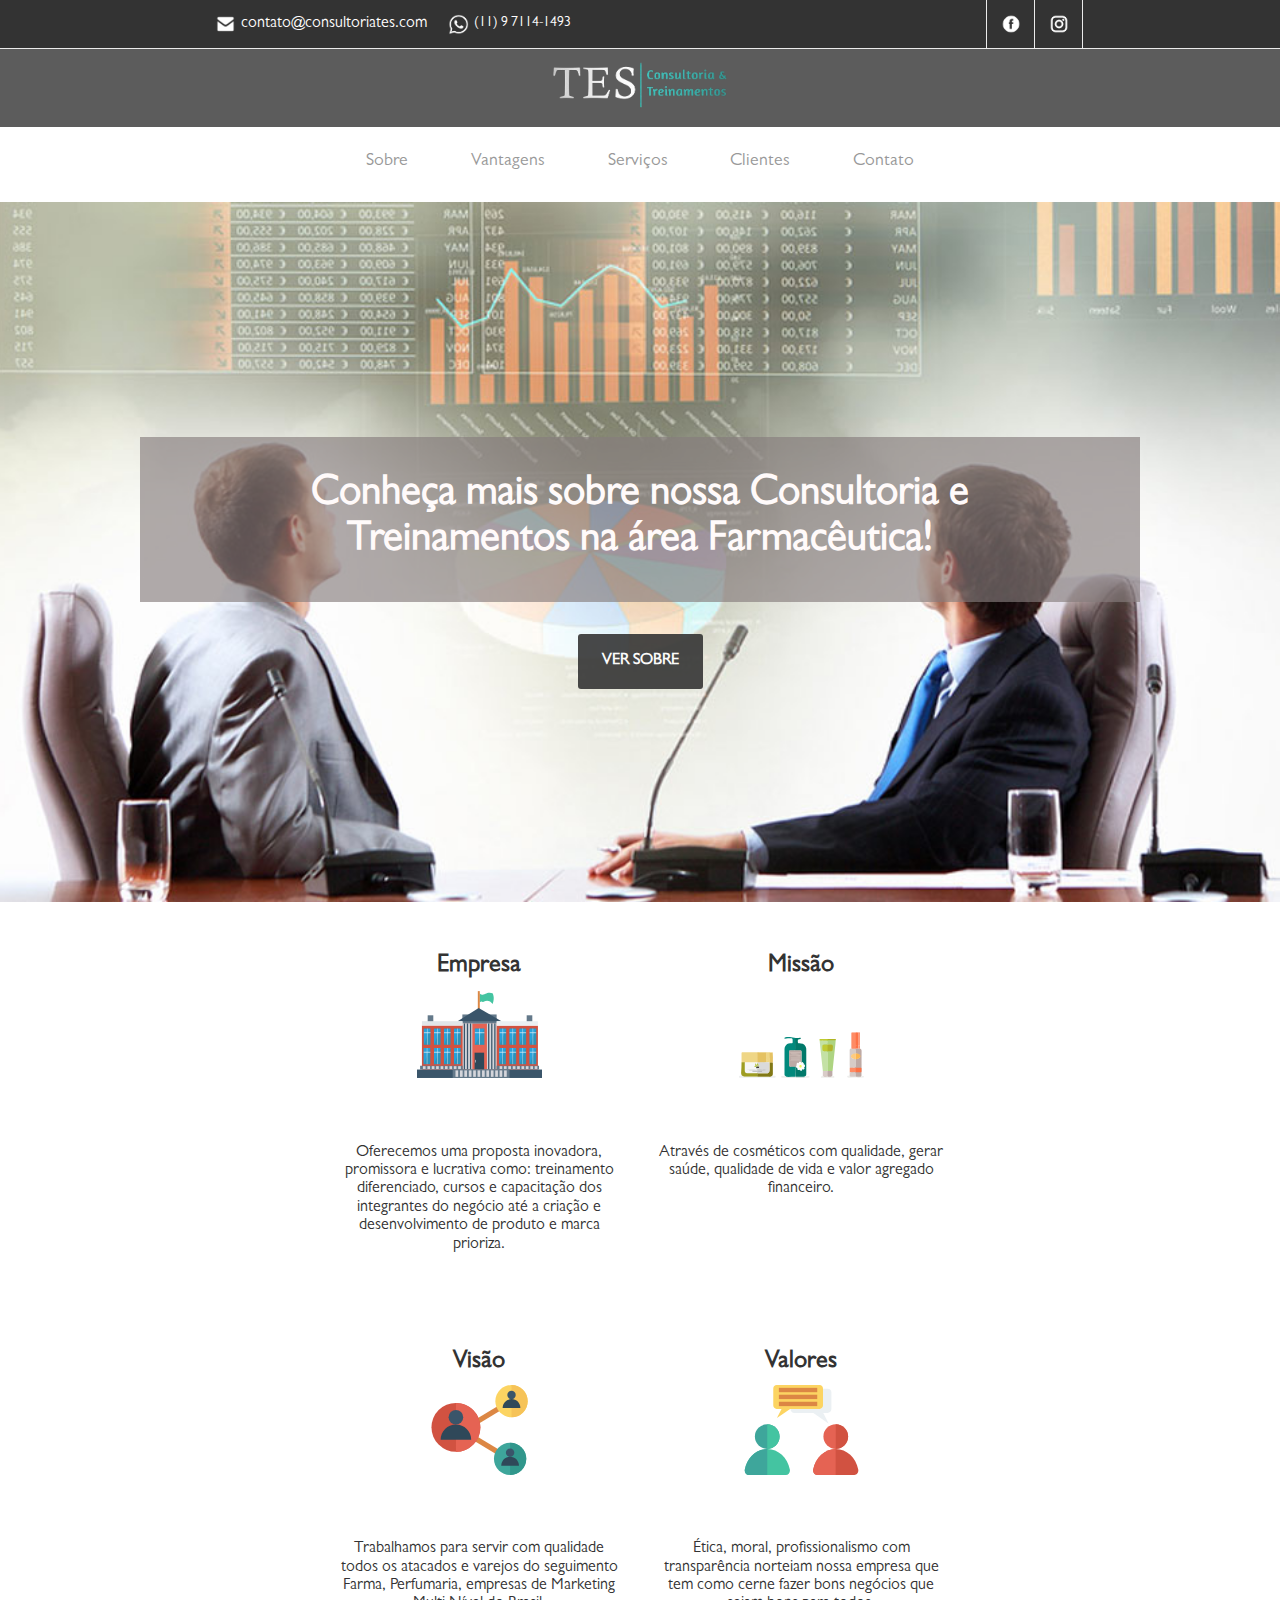
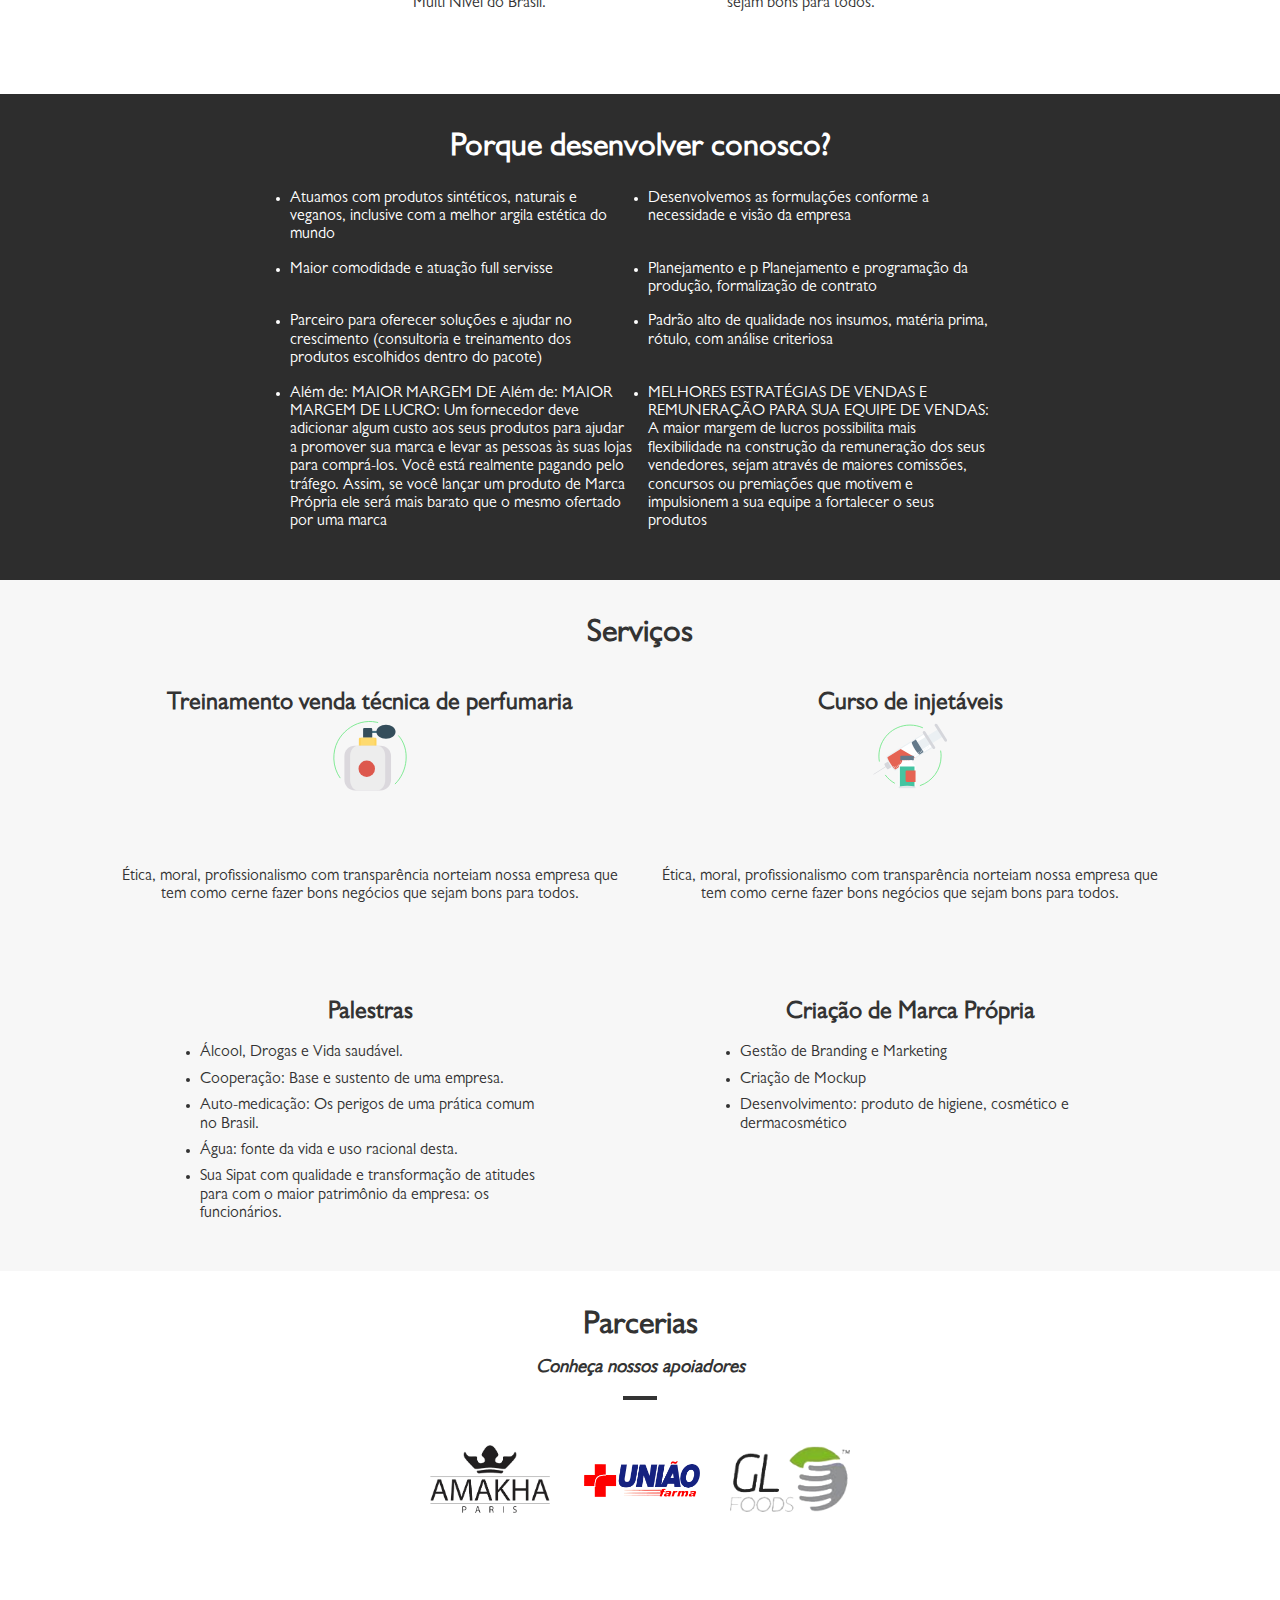
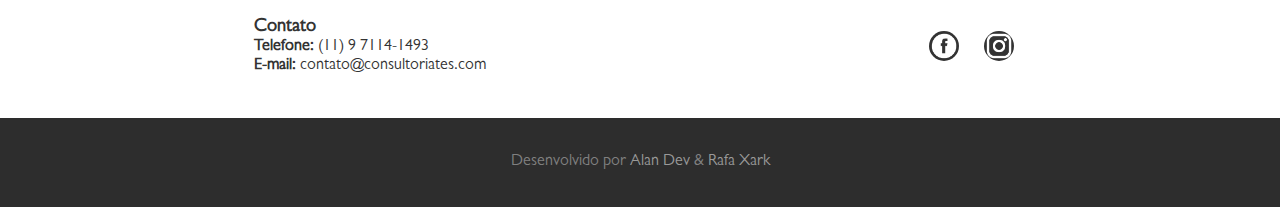
==== commit f425b117: "upload_assets" ====
--- a/Tes Consultoria Site/index.html
+++ b/Tes Consultoria Site/index.html
@@ -90,11 +90,7 @@
           <div>
             <h2>
               Empresa<br />
-              <img
-                id="waitingForImage"
-                src="_blanc"
-                style="width: 74px; height: 74px"
-              />
+              <img class="icons_services" src="icons/empresa.svg" />
             </h2>
             <p>
               Oferecemos uma proposta inovadora, promissora e lucrativa como:
@@ -107,11 +103,7 @@
           <div>
             <h2>
               Missão<br />
-              <img
-                id="waitingForImage"
-                src="_blanc"
-                style="width: 74px; height: 74px"
-              />
+              <img class="icons_services" src="icons/missão.svg" />
             </h2>
             <p>
               Através de cosméticos com qualidade, gerar saúde, qualidade de
@@ -124,11 +116,7 @@
           <div>
             <h2>
               Visão<br />
-              <img
-                id="waitingForImage"
-                src="_blanc"
-                style="width: 74px; height: 74px"
-              />
+              <img class="icons_services" src="icons/visão.svg" />
             </h2>
             <p>
               Trabalhamos para servir com qualidade todos os atacados e varejos
@@ -140,11 +128,7 @@
           <div>
             <h2>
               Valores<br />
-              <img
-                id="waitingForImage"
-                src="_blanc"
-                style="width: 74px; height: 74px"
-              />
+              <img class="icons_services" src="icons/valores.svg" />
             </h2>
             <p>
               Ética, moral, profissionalismo com transparência norteiam nossa
@@ -205,7 +189,7 @@
               Treinamento venda técnica de perfumaria<br />
               <img
                 id="waitingForImage"
-                src="_blanc"
+                src="icons/fragancecourse.svg"
                 style="width: 74px; height: 74px"
               />
             </h2>
@@ -221,7 +205,7 @@
               Curso de injetáveis<br />
               <img
                 id="waitingForImage"
-                src="_blanc"
+                src="icons/injectioncurse.svg"
                 style="width: 74px; height: 74px"
               />
             </h2>
@@ -237,11 +221,11 @@
           <div>
             <h2>
               Palestras<br />
-              <img
+              <!--<img
                 id="waitingForImage"
                 src="_blanc"
                 style="width: 74px; height: 74px"
-              />
+              />-->
             </h2>
             <ul>
               <li>Álcool, Drogas e Vida saudável.</li>
@@ -258,13 +242,13 @@
           </div>
 
           <div>
-            <h2>
+            <h2 class="keep_grid">
               Criação de Marca Própria<br />
-              <img
+              <!--<img
                 id="waitingForImage"
                 src="_blanc"
                 style="width: 74px; height: 74px"
-              />
+              />-->
             </h2>
             <ul>
               <li>Gestão de Branding e Marketing</li>
--- a/Tes Consultoria Site/styles.css
+++ b/Tes Consultoria Site/styles.css
@@ -176,8 +176,7 @@
   display: flex;
   justify-content: center;
   flex-flow: wrap;
-
-  padding: 0;
+  padding: 35px 0 0 0;
 }
 
 main .sobre div div {
@@ -215,6 +214,14 @@
   margin: 0 auto;
   padding: 0;
 }
+@media (max-width: 500px) {
+  #vantagens ul li {
+    margin: 0 35px;
+  }
+  .keep_grid {
+    margin-top: 2.67em;
+  }
+}
 
 /*-----v<section.servicos>v-----*/
 main .servicos {
@@ -255,6 +262,9 @@
 
   margin: 0 auto;
   padding: 0;
+}
+.icons_services {
+  width: 125px;
 }
 
 /*-----v<section.contato>v-----*/
